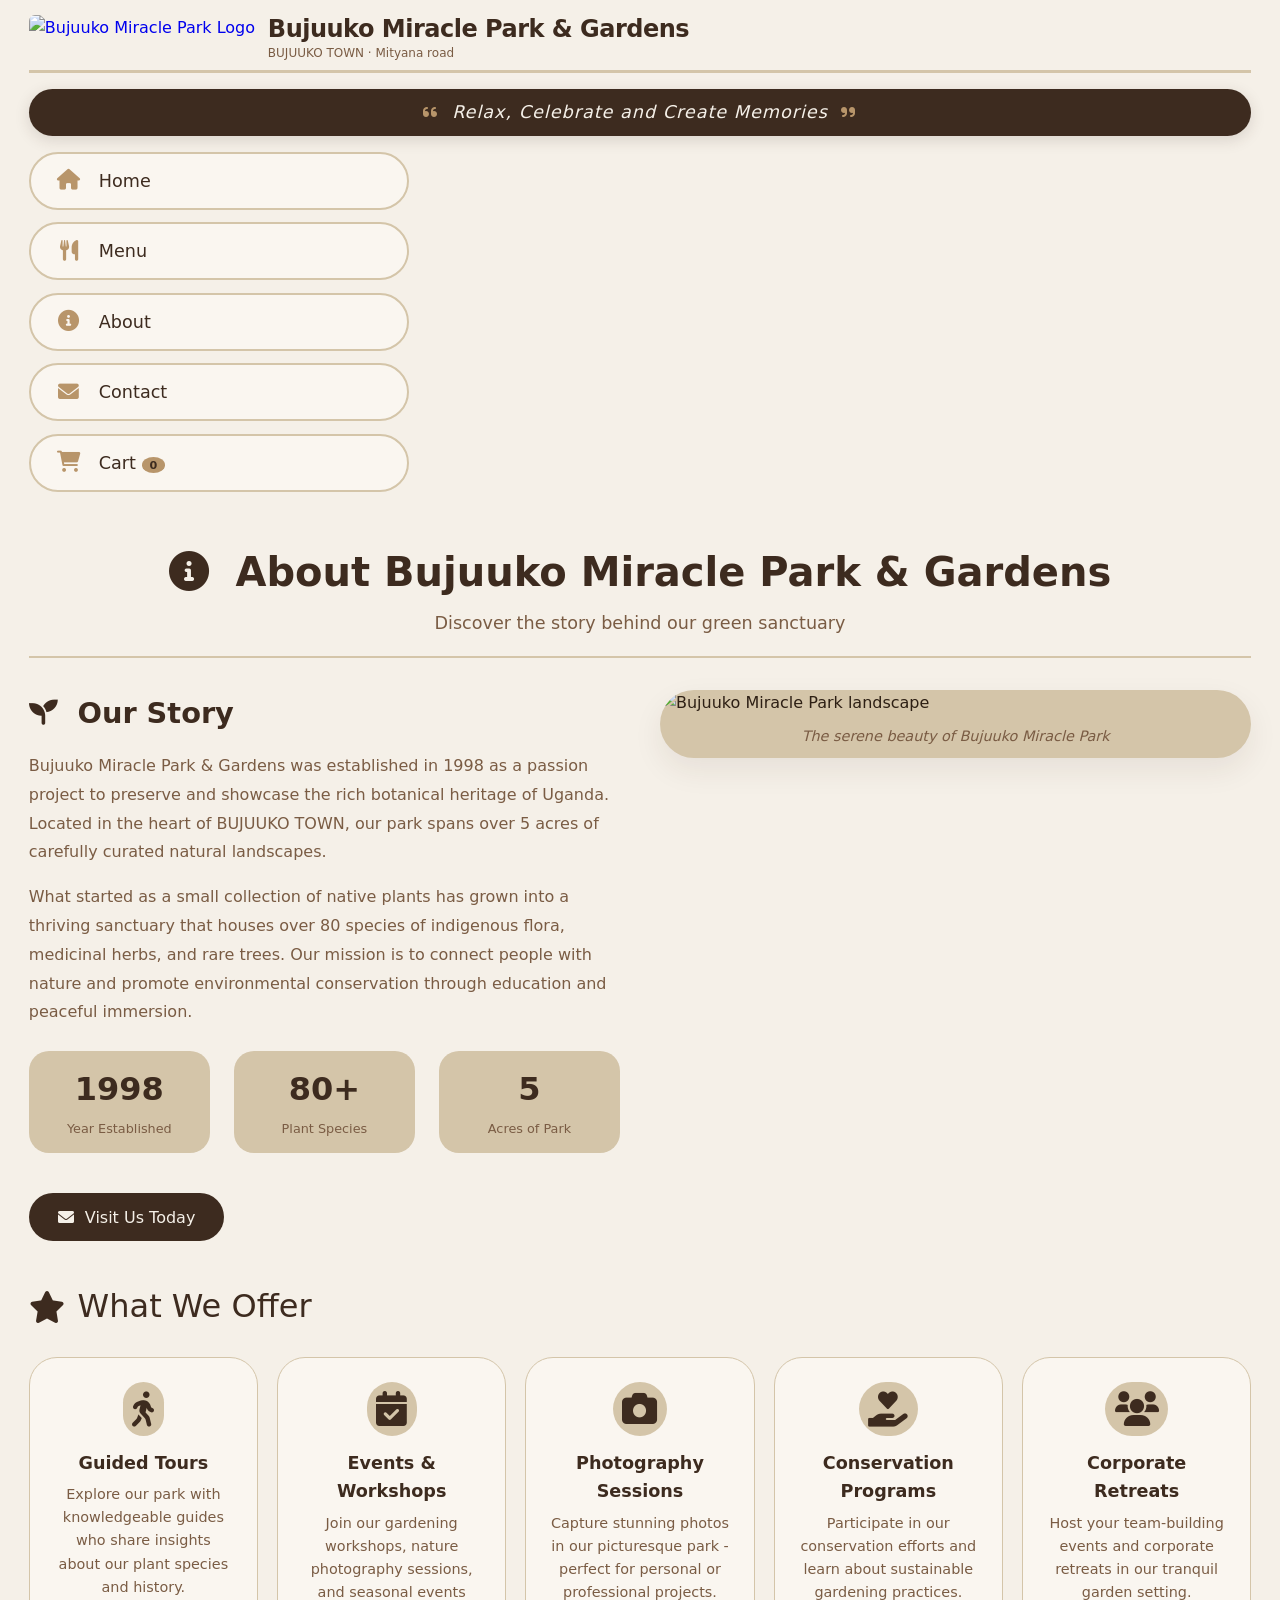
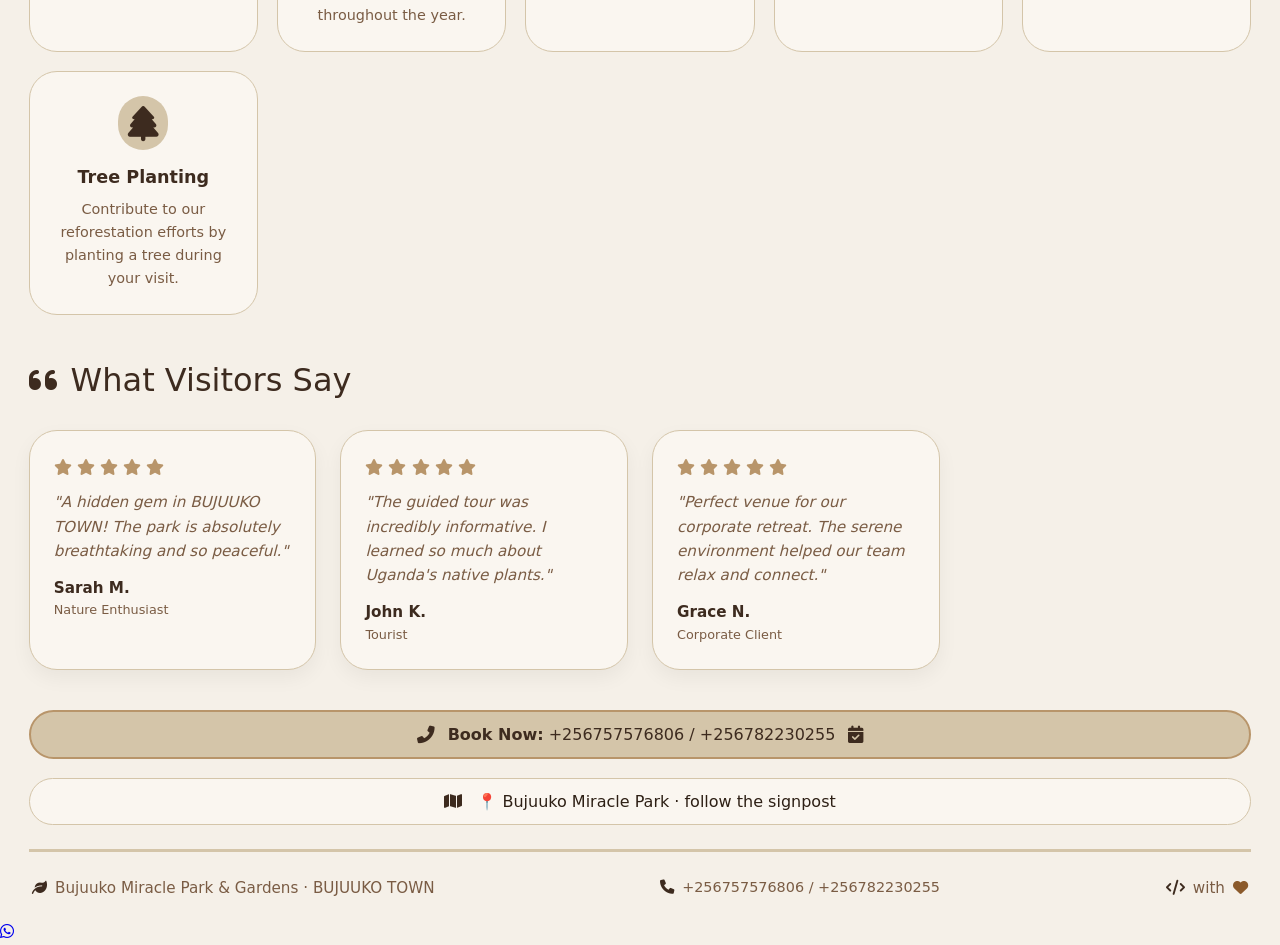
==== about.html @ 8ebc1f34 "Refactor about.html structure and navigation" ====
<!DOCTYPE html>
<html lang="en">
<head>
    <meta name="google-site-verification" content="TBymU7ZhZDrOnA3fvhPjc528JCQxEKEI0-eg3JJJtqKY" />
    <meta charset="UTF-8" />
    <meta name="viewport" content="width=device-width, initial-scale=1.0" />
    <title>Bujuuko Miracle Park & Gardens · About</title>

    <!-- Font Awesome Icons (free) -->
    <link rel="stylesheet" href="https://cdnjs.cloudflare.com/ajax/libs/font-awesome/6.0.0-beta3/css/all.min.css" />

    <!-- External CSS -->
    <link rel="stylesheet" href="style.css" />
</head>
<body>
    <div class="container">
        <!-- ===== HEADER / NAV ===== -->
        <header class="navbar">
            <div class="logo">
                <a href="index.html" style="text-decoration: none; display: flex; align-items: center; gap: 0.8rem;">
                    <img src="logo.jpeg" alt="Bujuuko Miracle Park Logo" class="logo-img" />
                    <div>
                        <h1>Bujuuko Miracle Park & Gardens</h1>
                        <span>BUJUUKO TOWN · Mityana road</span>
                    </div>
                </a>
            </div>
        </header>

        <!-- ===== SLOGAN BANNER ===== -->
        <div class="slogan-banner">
            <i class="fas fa-quote-left"></i>
            <span>Relax, Celebrate and Create Memories</span>
            <i class="fas fa-quote-right"></i>
        </div>

        <!-- ===== VERTICAL NAVIGATION (CENTERED) ===== -->
        <div class="nav-wrapper">
            <nav class="vertical-nav">
                <a href="index.html" class="nav-item">
                    <i class="fas fa-home"></i>
                    <span>Home</span>
                </a>
                <a href="menu.html" class="nav-item">
                    <i class="fas fa-utensils"></i>
                    <span>Menu</span>
                </a>
                <a href="about.html" class="nav-item active">
                    <i class="fas fa-info-circle"></i>
                    <span>About</span>
                </a>
                <a href="contact.html" class="nav-item">
                    <i class="fas fa-envelope"></i>
                    <span>Contact</span>
                </a>
                <a href="cart.html" class="nav-item cart-link">
                    <i class="fas fa-shopping-cart"></i>
                    <span>Cart <span class="cart-count" id="cartCount">0</span></span>
                </a>
            </nav>
        </div>

        <!-- ===== ABOUT HERO ===== -->
        <section class="page-hero">
            <h1><i class="fas fa-info-circle"></i> About Bujuuko Miracle Park & Gardens</h1>
            <p class="page-subtitle">Discover the story behind our green sanctuary</p>
        </section>

        <!-- ===== ABOUT CONTENT ===== -->
        <div class="about-grid">
            <div class="about-text">
                <h2><i class="fas fa-seedling"></i> Our Story</h2>
                <p>
                    Bujuuko Miracle Park & Gardens was established in 1998 as a passion project to preserve 
                    and showcase the rich botanical heritage of Uganda. Located in the heart 
                    of BUJUUKO TOWN, our park spans over 5 acres of carefully curated 
                    natural landscapes.
                </p>
                <p>
                    What started as a small collection of native plants has grown into a 
                    thriving sanctuary that houses over 80 species of indigenous flora, 
                    medicinal herbs, and rare trees. Our mission is to connect people with 
                    nature and promote environmental conservation through education and 
                    peaceful immersion.
                </p>
                <div class="about-stats">
                    <div class="stat-item">
                        <span class="stat-number">1998</span>
                        <span class="stat-label">Year Established</span>
                    </div>
                    <div class="stat-item">
                        <span class="stat-number">80+</span>
                        <span class="stat-label">Plant Species</span>
                    </div>
                    <div class="stat-item">
                        <span class="stat-number">5</span>
                        <span class="stat-label">Acres of Park</span>
                    </div>
                </div>
                <a href="contact.html" class="btn-primary">
                    <i class="fas fa-envelope"></i> Visit Us Today
                </a>
            </div>
            <div class="about-image">
                <img src="images/garden1.jpg" alt="Bujuuko Miracle Park landscape" />
                <div class="image-caption">The serene beauty of Bujuuko Miracle Park</div>
            </div>
        </div>

        <!-- ===== WHAT WE OFFER ===== -->
        <section class="offer-section">
            <h2 class="section-title">
                <i class="fas fa-star"></i> What We Offer
            </h2>
            <div class="offer-grid">
                <div class="offer-card">
                    <i class="fas fa-walking"></i>
                    <h3>Guided Tours</h3>
                    <p>Explore our park with knowledgeable guides who share insights about our plant species and history.</p>
                </div>
                <div class="offer-card">
                    <i class="fas fa-calendar-check"></i>
                    <h3>Events & Workshops</h3>
                    <p>Join our gardening workshops, nature photography sessions, and seasonal events throughout the year.</p>
                </div>
                <div class="offer-card">
                    <i class="fas fa-camera"></i>
                    <h3>Photography Sessions</h3>
                    <p>Capture stunning photos in our picturesque park - perfect for personal or professional projects.</p>
                </div>
                <div class="offer-card">
                    <i class="fas fa-hand-holding-heart"></i>
                    <h3>Conservation Programs</h3>
                    <p>Participate in our conservation efforts and learn about sustainable gardening practices.</p>
                </div>
                <div class="offer-card">
                    <i class="fas fa-users"></i>
                    <h3>Corporate Retreats</h3>
                    <p>Host your team-building events and corporate retreats in our tranquil garden setting.</p>
                </div>
                <div class="offer-card">
                    <i class="fas fa-tree"></i>
                    <h3>Tree Planting</h3>
                    <p>Contribute to our reforestation efforts by planting a tree during your visit.</p>
                </div>
            </div>
        </section>

        <!-- ===== TESTIMONIALS ===== -->
        <section class="testimonials">
            <h2 class="section-title">
                <i class="fas fa-quote-left"></i> What Visitors Say
            </h2>
            <div class="testimonial-grid">
                <div class="testimonial-card">
                    <div class="stars">
                        <i class="fas fa-star"></i>
                        <i class="fas fa-star"></i>
                        <i class="fas fa-star"></i>
                        <i class="fas fa-star"></i>
                        <i class="fas fa-star"></i>
                    </div>
                    <p>"A hidden gem in BUJUUKO TOWN! The park is absolutely breathtaking and so peaceful."</p>
                    <div class="testimonial-author">
                        <strong>Sarah M.</strong>
                        <span>Nature Enthusiast</span>
                    </div>
                </div>
                <div class="testimonial-card">
                    <div class="stars">
                        <i class="fas fa-star"></i>
                        <i class="fas fa-star"></i>
                        <i class="fas fa-star"></i>
                        <i class="fas fa-star"></i>
                        <i class="fas fa-star"></i>
                    </div>
                    <p>"The guided tour was incredibly informative. I learned so much about Uganda's native plants."</p>
                    <div class="testimonial-author">
                        <strong>John K.</strong>
                        <span>Tourist</span>
                    </div>
                </div>
                <div class="testimonial-card">
                    <div class="stars">
                        <i class="fas fa-star"></i>
                        <i class="fas fa-star"></i>
                        <i class="fas fa-star"></i>
                        <i class="fas fa-star"></i>
                        <i class="fas fa-star"></i>
                    </div>
                    <p>"Perfect venue for our corporate retreat. The serene environment helped our team relax and connect."</p>
                    <div class="testimonial-author">
                        <strong>Grace N.</strong>
                        <span>Corporate Client</span>
                    </div>
                </div>
            </div>
        </section>

        <!-- ===== BOOKING NUMBERS ===== -->
        <div class="booking-banner">
            <i class="fas fa-phone-alt"></i>
            <span><strong>Book Now:</strong> +256757576806 / +256782230255</span>
            <i class="fas fa-calendar-check"></i>
        </div>

        <!-- ===== DYNAMIC GREETING MESSAGE ===== -->
        <div class="greeting-message">
            <i class="fas fa-map"></i>
            <span id="dynamic-greeting">📍 Bujuuko Miracle Park · follow the signpost</span>
        </div>

        <!-- ===== FOOTER ===== -->
        <footer class="footer">
            <div>
                <i class="fas fa-leaf"></i> Bujuuko Miracle Park & Gardens · BUJUUKO TOWN
            </div>
            <div class="credit">
                <i class="fas fa-phone"></i> +256757576806 / +256782230255
            </div>
            <div>
                <i class="fas fa-code"></i> with <i class="fas fa-heart"></i>
            </div>
        </footer>
    </div>

    <!-- ===== FLOATING WHATSAPP ICON (All Pages) ===== -->
    <a href="https://wa.me/+256782230255" target="_blank" class="floating-whatsapp" aria-label="Chat on WhatsApp">
        <i class="fab fa-whatsapp"></i>
    </a>

    <!-- External JavaScript -->
    <script src="script.js"></script>
</body>
</html>
---- style.css ----
/* ============================================================
   BUJUUKO MIRACLE PARK & GARDENS - COFFEE BROWN & OFF-WHITE THEME
   Pages: Home | About | Contact
   ============================================================ */

/* ---------- COLOR VARIABLES ---------- */
:root {
    --coffee-dark: #3D2B1F;
    --coffee-medium: #5C3D2E;
    --coffee-light: #7A5C44;
    --coffee-cream: #D4C5A9;
    --off-white: #F5F0E8;
    --warm-white: #FAF6F0;
    --cream: #E8DDD0;
    --coffee-gold: #B8956A;
    --coffee-foam: #E8DDD0;
    --text-dark: #2D1F14;
    --text-light: #F5F0E8;
}

/* ---------- RESET & BASE ---------- */
* {
    margin: 0;
    padding: 0;
    box-sizing: border-box;
    font-family: 'Segoe UI', Roboto, system-ui, sans-serif;
}

body {
    background: var(--off-white);
    color: var(--text-dark);
    line-height: 1.6;
}

.container {
    max-width: 1280px;
    margin: 0 auto;
    padding: 0 1.8rem;
}

/* ---------- SLOGAN BANNER ---------- */
.slogan-banner {
    background: var(--coffee-dark);
    color: var(--off-white);
    text-align: center;
    padding: 0.6rem 1.2rem;
    border-radius: 60px;
    margin: 1rem 0 0.5rem;
    font-size: 1.1rem;
    font-weight: 400;
    letter-spacing: 1px;
    display: flex;
    align-items: center;
    justify-content: center;
    gap: 0.8rem;
    flex-wrap: wrap;
    box-shadow: 0 4px 15px rgba(61, 43, 31, 0.15);
}

.slogan-banner i {
    color: var(--coffee-gold);
    font-size: 1rem;
}

.slogan-banner span {
    font-style: italic;
}

/* ---------- BOOKING BANNER ---------- */
.booking-banner {
    background: var(--coffee-cream);
    color: var(--coffee-dark);
    text-align: center;
    padding: 0.6rem 1.2rem;
    border-radius: 60px;
    margin: 1.2rem 0;
    font-size: 1rem;
    font-weight: 500;
    display: flex;
    align-items: center;
    justify-content: center;
    gap: 0.8rem;
    flex-wrap: wrap;
    border: 2px solid var(--coffee-gold);
}

.booking-banner i {
    color: var(--coffee-dark);
    font-size: 1.1rem;
}

.booking-banner strong {
    color: var(--coffee-dark);
}

/* ---------- QUICK BOOKING (Contact Page) ---------- */
.quick-booking {
    background: var(--warm-white);
    padding: 1.2rem;
    border-radius: 28px;
    margin: 1.2rem 0;
    border: 2px solid var(--coffee-cream);
    text-align: center;
}

.quick-booking h3 {
    color: var(--coffee-dark);
    margin-bottom: 0.4rem;
    font-size: 1.2rem;
}

.quick-booking h3 i {
    color: var(--coffee-dark);
    margin-right: 0.5rem;
}

.quick-booking p {
    color: var(--coffee-light);
    margin-bottom: 0.8rem;
}

.booking-buttons {
    display: flex;
    gap: 0.8rem;
    justify-content: center;
    flex-wrap: wrap;
}

.booking-btn {
    display: inline-flex;
    align-items: center;
    gap: 0.5rem;
    background: var(--coffee-dark);
    color: var(--off-white);
    padding: 0.5rem 1.2rem;
    border-radius: 60px;
    text-decoration: none;
    font-weight: 500;
    transition: 0.3s;
    font-size: 0.9rem;
}

.booking-btn:hover {
    background: var(--coffee-medium);
    transform: translateY(-2px);
    box-shadow: 0 6px 20px rgba(61, 43, 31, 0.2);
}

.booking-btn i {
    color: var(--coffee-gold);
}

/* ---------- HEADER / NAV ---------- */
.navbar {
    display: flex;
    justify-content: space-between;
    align-items: center;
    padding: 0.6rem 0 0.4rem;
    flex-wrap: wrap;
    border-bottom: 3px solid var(--coffee-cream);
}

.logo a {
    text-decoration: none;
    display: flex;
    align-items: center;
    gap: 0.8rem;
}

.logo h1 {
    font-size: 1.5rem;
    font-weight: 600;
    color: var(--coffee-dark);
    letter-spacing: -0.5px;
}

.logo span {
    font-weight: 300;
    color: var(--coffee-light);
    font-size: 0.75rem;
    display: block;
    margin-top: -4px;
}

/* ---------- LOGO IMAGE ---------- */
.logo-img {
    height: 42px;
    width: auto;
    border-radius: 6px;
    display: block;
}

.nav-links {
    display: flex;
    gap: 1.8rem;
    font-weight: 500;
}

.nav-links a {
    text-decoration: none;
    color: var(--coffee-medium);
    font-size: 1rem;
    transition: 0.2s;
    border-bottom: 2px solid transparent;
    padding-bottom: 4px;
}

.nav-links a:hover {
    border-bottom-color: var(--coffee-gold);
    color: var(--coffee-dark);
}

.nav-links a.active {
    border-bottom-color: var(--coffee-dark);
    color: var(--coffee-dark);
    font-weight: 600;
}

/* ---------- CART LINK IN NAV ---------- */
.cart-link {
    position: relative;
    display: inline-flex;
    align-items: center;
    gap: 0.3rem;
}

.cart-count {
    background: var(--coffee-gold);
    color: var(--coffee-dark);
    font-size: 0.7rem;
    font-weight: 700;
    padding: 0.1rem 0.5rem;
    border-radius: 50%;
    min-width: 20px;
    text-align: center;
    line-height: 1.4;
}

/* ---------- CART TOAST NOTIFICATION ---------- */
.cart-toast {
    position: fixed;
    bottom: 30px;
    right: 30px;
    background: var(--coffee-dark);
    color: var(--off-white);
    padding: 0.8rem 1.5rem;
    border-radius: 60px;
    display: flex;
    align-items: center;
    gap: 0.8rem;
    box-shadow: 0 8px 30px rgba(0, 0, 0, 0.2);
    transform: translateY(100px);
    opacity: 0;
    transition: all 0.4s ease;
    z-index: 999;
    font-size: 0.95rem;
}

.cart-toast.show {
    transform: translateY(0);
    opacity: 1;
}

.cart-toast i {
    color: #4CAF50;
    font-size: 1.2rem;
}

/* ---------- BUTTONS ---------- */
.btn-primary {
    display: inline-flex;
    align-items: center;
    gap: 0.7rem;
    background: var(--coffee-dark);
    color: var(--off-white);
    padding: 0.7rem 1.8rem;
    border-radius: 60px;
    text-decoration: none;
    font-weight: 500;
    transition: 0.3s;
    border: none;
    cursor: pointer;
    font-size: 1rem;
    margin-top: 1rem;
}

.btn-primary:hover {
    background: var(--coffee-medium);
    transform: translateY(-2px);
    box-shadow: 0 8px 20px rgba(61, 43, 31, 0.3);
}

/* ---------- HERO ---------- */
.hero {
    display: flex;
    flex-wrap: wrap;
    align-items: center;
    justify-content: space-between;
    margin: 2.2rem 0 2rem;
    gap: 2rem;
}

.hero-text {
    flex: 1 1 380px;
}

.hero-text h2 {
    font-size: 2.5rem;
    font-weight: 600;
    color: var(--coffee-dark);
    line-height: 1.2;
}

.highlight-town {
    background: var(--coffee-cream);
    padding: 0 0.3rem;
    border-radius: 4px;
}

.hero-text .highlight {
    background: var(--coffee-cream);
    padding: 0.1rem 0.6rem;
    display: inline-block;
    border-radius: 30px;
    font-weight: 300;
    font-size: 1rem;
    margin-top: 0.4rem;
}

.hero-text p {
    font-size: 1.1rem;
    margin: 1rem 0 0.6rem;
    color: var(--coffee-light);
}

.signpost-badge {
    background: var(--warm-white);
    padding: 0.6rem 1.5rem;
    border-radius: 60px;
    display: inline-flex;
    align-items: center;
    gap: 0.7rem;
    font-weight: 500;
    border-left: 6px solid var(--coffee-dark);
    box-shadow: 0 4px 10px rgba(0, 0, 0, 0.03);
    margin-top: 0.5rem;
}

.signpost-badge i {
    color: var(--coffee-dark);
    font-size: 1.2rem;
}

/* ---------- HERO IMAGE WITH OVERLAY ---------- */
.hero-image {
    flex: 1 1 380px;
    max-width: 580px;
    border-radius: 60px 20px 60px 20px;
    padding: 0;
    box-shadow: 0 20px 30px -10px rgba(61, 43, 31, 0.2);
    text-align: center;
    min-height: 280px;
    max-height: 380px;
    display: flex;
    flex-direction: column;
    align-items: center;
    justify-content: center;
    overflow: hidden;
    position: relative;
}

.hero-img {
    width: 100%;
    height: 100%;
    object-fit: cover;
    min-height: 280px;
    max-height: 380px;
    display: block;
}

/* Dark overlay to make text readable */
.hero-overlay {
    position: absolute;
    top: 0;
    left: 0;
    width: 100%;
    height: 100%;
    background: rgba(0, 0, 0, 0.35);
    pointer-events: none;
    z-index: 1;
}

.hero-image .garden-label {
    position: absolute;
    font-size: 1.4rem;
    font-weight: 300;
    letter-spacing: 2px;
    color: #FFFFFF;
    background: rgba(0, 0, 0, 0.45);
    padding: 0.2rem 1.4rem;
    border-radius: 60px;
    backdrop-filter: blur(2px);
    bottom: 60px;
    z-index: 2;
}

.hero-location {
    position: absolute;
    font-size: 0.75rem;
    color: #FFFFFF;
    background: rgba(0, 0, 0, 0.5);
    padding: 0.2rem 1rem;
    border-radius: 40px;
    bottom: 18px;
    z-index: 2;
}

/* ---------- DIRECTION CARD ---------- */
.direction-card {
    border-radius: 40px;
    padding: 1.2rem 1.8rem;
    margin: 1.5rem 0 2rem;
    display: flex;
    flex-wrap: wrap;
    align-items: center;
    justify-content: space-between;
    background: var(--warm-white);
    border: 1px solid var(--coffee-cream);
    box-shadow: 0 8px 18px rgba(61, 43, 31, 0.06);
}

.direction-item {
    display: flex;
    align-items: center;
    gap: 0.6rem;
    font-size: 1rem;
    padding: 0.3rem 0.2rem;
}

.direction-item i {
    color: var(--coffee-dark);
    width: 1.8rem;
    font-size: 1.3rem;
    text-align: center;
}

.direction-item strong {
    font-weight: 600;
    color: var(--coffee-dark);
}

.direction-item .distance-badge {
    background: var(--coffee-dark);
    color: var(--off-white);
    padding: 0.2rem 1rem;
    border-radius: 60px;
    font-size: 0.8rem;
    margin-left: 0.4rem;
    font-weight: 500;
}

/* ---------- GALLERY SECTION ---------- */
.gallery-section {
    margin: 2.5rem 0;
}

.section-title {
    font-size: 2rem;
    font-weight: 500;
    color: var(--coffee-dark);
    margin-bottom: 1.5rem;
    display: flex;
    align-items: center;
    gap: 0.8rem;
}

.section-title i {
    color: var(--coffee-dark);
}

.gallery-grid {
    display: grid;
    grid-template-columns: repeat(auto-fill, minmax(240px, 1fr));
    gap: 1.2rem;
}

.gallery-item {
    border-radius: 24px;
    overflow: hidden;
    box-shadow: 0 8px 20px rgba(0, 0, 0, 0.08);
    transition: transform 0.3s ease, box-shadow 0.3s ease;
    cursor: pointer;
    background: var(--warm-white);
    aspect-ratio: 4 / 3;
    max-height: 220px;
}

.gallery-item:hover {
    transform: scale(1.03);
    box-shadow: 0 12px 30px rgba(61, 43, 31, 0.15);
}

.gallery-item img {
    width: 100%;
    height: 100%;
    object-fit: cover;
    display: block;
}

/* ---------- FEATURES GRID ---------- */
.features {
    display: grid;
    grid-template-columns: repeat(auto-fit, minmax(220px, 1fr));
    gap: 1.8rem;
    margin: 2.5rem 0 3rem;
}

.feature-card {
    background: var(--warm-white);
    padding: 1.5rem 1.2rem;
    border-radius: 36px;
    box-shadow: 0 12px 22px -8px rgba(61, 43, 31, 0.06);
    transition: all 0.15s;
    border: 1px solid var(--coffee-cream);
    text-align: center;
}

.feature-card:hover {
    transform: translateY(-5px);
    border-color: var(--coffee-gold);
    box-shadow: 0 20px 28px -12px var(--coffee-light);
}

.feature-card i {
    font-size: 2.2rem;
    color: var(--coffee-dark);
    background: var(--coffee-cream);
    padding: 0.6rem;
    border-radius: 60px;
    margin-bottom: 0.8rem;
}

.feature-card h3 {
    font-size: 1.3rem;
    font-weight: 500;
    color: var(--coffee-dark);
}

.feature-card p {
    color: var(--coffee-light);
    margin-top: 0.4rem;
    font-size: 0.95rem;
}

/* ---------- FEATURED MENU ---------- */
.featured-menu {
    margin: 2.5rem 0;
}

.menu-subtitle {
    text-align: center;
    color: var(--coffee-light);
    font-size: 0.95rem;
    margin-top: -0.5rem;
    margin-bottom: 1.5rem;
}

/* ---------- MENU GRID ---------- */
.menu-grid {
    display: grid;
    grid-template-columns: repeat(auto-fill, minmax(200px, 1fr));
    gap: 1.5rem;
}

.menu-card {
    background: var(--warm-white);
    border-radius: 20px;
    overflow: hidden;
    box-shadow: 0 4px 15px rgba(0, 0, 0, 0.06);
    transition: transform 0.3s ease, box-shadow 0.3s ease;
    border: 1px solid var(--coffee-cream);
    display: flex;
    flex-direction: column;
}

.menu-card:hover {
    transform: translateY(-4px);
    box-shadow: 0 8px 25px rgba(61, 43, 31, 0.12);
}

.menu-card-image {
    width: 100%;
    height: 140px;
    object-fit: cover;
    background: var(--coffee-cream);
}

.menu-card-body {
    padding: 0.8rem 1rem 1rem;
    flex: 1;
    display: flex;
    flex-direction: column;
}

.menu-card-title {
    font-size: 0.95rem;
    font-weight: 600;
    color: var(--coffee-dark);
    margin-bottom: 0.2rem;
}

.menu-card-desc {
    font-size: 0.75rem;
    color: var(--coffee-light);
    margin-bottom: 0.4rem;
    flex: 1;
    line-height: 1.3;
}

.menu-card-price {
    font-size: 1rem;
    font-weight: 700;
    color: var(--coffee-dark);
    margin-bottom: 0.6rem;
}

.menu-card .btn-add-cart {
    background: var(--coffee-dark);
    color: var(--off-white);
    border: none;
    padding: 0.4rem 0.8rem;
    border-radius: 60px;
    font-size: 0.8rem;
    font-weight: 500;
    cursor: pointer;
    transition: 0.3s;
    display: inline-flex;
    align-items: center;
    justify-content: center;
    gap: 0.4rem;
    width: 100%;
}

.menu-card .btn-add-cart:hover {
    background: var(--coffee-medium);
    transform: scale(1.02);
}

.menu-card .btn-add-cart:active {
    transform: scale(0.95);
}

.menu-card .btn-add-cart i {
    font-size: 0.8rem;
}

/* ---------- MENU TABS ---------- */
.menu-tabs {
    display: flex;
    flex-wrap: wrap;
    gap: 0.6rem;
    margin: 1.5rem 0 2rem;
    justify-content: center;
}

.tab-btn {
    background: var(--warm-white);
    color: var(--coffee-medium);
    border: 2px solid var(--coffee-cream);
    padding: 0.4rem 1rem;
    border-radius: 60px;
    font-size: 0.8rem;
    font-weight: 500;
    cursor: pointer;
    transition: 0.3s;
}

.tab-btn:hover {
    border-color: var(--coffee-gold);
    color: var(--coffee-dark);
}

.tab-btn.active {
    background: var(--coffee-dark);
    color: var(--off-white);
    border-color: var(--coffee-dark);
}

/* ---------- CART PAGE ---------- */
.cart-page {
    display: grid;
    grid-template-columns: 2fr 1fr;
    gap: 2rem;
    margin: 2rem 0 3rem;
}

.cart-items-empty {
    text-align: center;
    padding: 3rem 1rem;
    background: var(--warm-white);
    border-radius: 30px;
    border: 2px dashed var(--coffee-cream);
}

.cart-items-empty i {
    font-size: 3rem;
    color: var(--coffee-cream);
    margin-bottom: 1rem;
}

.cart-items-empty h3 {
    color: var(--coffee-light);
    margin-bottom: 0.5rem;
}

.cart-item {
    display: flex;
    align-items: center;
    gap: 1rem;
    padding: 0.8rem 0;
    border-bottom: 1px solid var(--coffee-cream);
}

.cart-item:last-child {
    border-bottom: none;
}

.cart-item-img {
    width: 60px;
    height: 60px;
    object-fit: cover;
    border-radius: 12px;
    background: var(--coffee-cream);
}

.cart-item-info {
    flex: 1;
}

.cart-item-info h4 {
    font-size: 0.95rem;
    color: var(--coffee-dark);
}

.cart-item-info p {
    font-size: 0.85rem;
    color: var(--coffee-light);
}

.cart-item-qty {
    display: flex;
    align-items: center;
    gap: 0.5rem;
}

.cart-item-qty button {
    background: var(--coffee-cream);
    border: none;
    width: 28px;
    height: 28px;
    border-radius: 50%;
    font-size: 1rem;
    cursor: pointer;
    transition: 0.3s;
    color: var(--coffee-dark);
    font-weight: 700;
}

.cart-item-qty button:hover {
    background: var(--coffee-gold);
}

.cart-item-qty span {
    font-weight: 600;
    min-width: 24px;
    text-align: center;
    color: var(--coffee-dark);
}

.cart-item-remove {
    background: none;
    border: none;
    color: #e74c3c;
    cursor: pointer;
    font-size: 1.1rem;
    transition: 0.3s;
    padding: 0.3rem;
}

.cart-item-remove:hover {
    transform: scale(1.2);
}

/* ---------- CART SUMMARY ---------- */
.cart-summary {
    background: var(--warm-white);
    padding: 1.5rem;
    border-radius: 28px;
    border: 1px solid var(--coffee-cream);
    align-self: start;
    position: sticky;
    top: 20px;
}

.cart-summary h3 {
    font-size: 1.3rem;
    color: var(--coffee-dark);
    margin-bottom: 1rem;
    padding-bottom: 0.5rem;
    border-bottom: 2px solid var(--coffee-cream);
}

.cart-summary-row {
    display: flex;
    justify-content: space-between;
    padding: 0.5rem 0;
    color: var(--coffee-light);
    font-size: 0.95rem;
}

.cart-summary-row.total {
    font-weight: 700;
    font-size: 1.2rem;
    color: var(--coffee-dark);
    border-top: 2px solid var(--coffee-cream);
    padding-top: 0.8rem;
    margin-top: 0.5rem;
}

.btn-place-order {
    width: 100%;
    background: var(--coffee-dark);
    color: var(--off-white);
    border: none;
    padding: 0.8rem;
    border-radius: 60px;
    font-size: 1rem;
    font-weight: 600;
    cursor: pointer;
    transition: 0.3s;
    margin-top: 1rem;
    display: flex;
    align-items: center;
    justify-content: center;
    gap: 0.6rem;
}

.btn-place-order:hover {
    background: var(--coffee-medium);
    transform: scale(1.02);
}

.btn-place-order:disabled {
    opacity: 0.5;
    cursor: not-allowed;
    transform: none;
}

/* ---------- LOCATION SECTION ---------- */
.location-section {
    background: var(--coffee-cream);
    border-radius: 50px;
    padding: 1.5rem 2rem;
    margin: 2rem 0 2.2rem;
    display: flex;
    flex-wrap: wrap;
    align-items: center;
    justify-content: space-between;
    gap: 1.2rem;
}

.location-text {
    display: flex;
    align-items: center;
    gap: 1rem;
}

.location-text i {
    font-size: 2.4rem;
    color: var(--coffee-dark);
}

.location-text div {
    font-size: 1.1rem;
}

.location-text .town {
    font-weight: 600;
    font-size: 1.4rem;
    color: var(--coffee-dark);
}

.location-cta {
    background: var(--coffee-dark);
    color: var(--off-white);
    padding: 0.5rem 1.8rem;
    border-radius: 60px;
    font-weight: 500;
    letter-spacing: 0.5px;
    display: inline-flex;
    align-items: center;
    gap: 0.5rem;
    transition: 0.2s;
    cursor: default;
    border: none;
    font-size: 0.95rem;
}

.location-cta i {
    font-size: 1.1rem;
}

/* ---------- GREETING MESSAGE ---------- */
.greeting-message {
    text-align: center;
    background: var(--warm-white);
    border-radius: 60px;
    padding: 0.6rem 1rem;
    margin: 0.6rem 0 1rem;
    border: 1px solid var(--coffee-cream);
}

.greeting-message i {
    color: var(--coffee-dark);
    margin-right: 10px;
}

/* ---------- LIGHTBOX ---------- */
.lightbox {
    display: none;
    position: fixed;
    z-index: 1000;
    left: 0;
    top: 0;
    width: 100%;
    height: 100%;
    background-color: rgba(61, 43, 31, 0.92);
    justify-content: center;
    align-items: center;
    flex-direction: column;
}

.lightbox.show {
    display: flex;
}

.lightbox-content {
    max-width: 85%;
    max-height: 85%;
    object-fit: contain;
    border-radius: 12px;
}

.close-lightbox {
    position: absolute;
    top: 30px;
    right: 50px;
    color: var(--off-white);
    font-size: 3.5rem;
    font-weight: 300;
    cursor: pointer;
    transition: 0.2s;
}

.close-lightbox:hover {
    color: var(--coffee-cream);
}

.lightbox-caption {
    color: var(--off-white);
    margin-top: 1.2rem;
    font-size: 1.1rem;
    background: rgba(61, 43, 31, 0.7);
    padding: 0.5rem 2rem;
    border-radius: 40px;
}

/* ---------- FOOTER ---------- */
.footer {
    border-top: 3px solid var(--coffee-cream);
    padding: 1.5rem 0 1.2rem;
    margin-top: 1.5rem;
    display: flex;
    flex-wrap: wrap;
    justify-content: space-between;
    align-items: center;
    color: var(--coffee-light);
    font-size: 0.95rem;
}

.footer i {
    margin: 0 0.2rem;
    color: var(--coffee-dark);
}

.footer .credit {
    font-size: 0.9rem;
}

.footer .fa-heart {
    color: #8B5A2B;
}

/* ============================================================
   ABOUT PAGE STYLES
   ============================================================ */

/* ---------- PAGE HERO ---------- */
.page-hero {
    text-align: center;
    padding: 2rem 0 1.2rem;
    border-bottom: 2px solid var(--coffee-cream);
    margin-bottom: 2rem;
}

.page-hero h1 {
    font-size: 2.5rem;
    color: var(--coffee-dark);
    font-weight: 600;
}

.page-hero h1 i {
    color: var(--coffee-dark);
    margin-right: 0.8rem;
}

.page-subtitle {
    font-size: 1.1rem;
    color: var(--coffee-light);
    margin-top: 0.3rem;
}

/* ---------- ABOUT GRID ---------- */
.about-grid {
    display: grid;
    grid-template-columns: 1fr 1fr;
    gap: 2.5rem;
    margin: 1.5rem 0 2.5rem;
    align-items: start;
}

.about-text h2 {
    font-size: 1.8rem;
    color: var(--coffee-dark);
    margin-bottom: 1rem;
}

.about-text h2 i {
    color: var(--coffee-dark);
    margin-right: 0.6rem;
}

.about-text p {
    font-size: 1rem;
    color: var(--coffee-light);
    margin-bottom: 1rem;
    line-height: 1.8;
}

.about-stats {
    display: flex;
    gap: 1.5rem;
    margin: 1.5rem 0;
    flex-wrap: wrap;
}

.stat-item {
    text-align: center;
    background: var(--coffee-cream);
    padding: 0.8rem 1.5rem;
    border-radius: 20px;
    flex: 1;
    min-width: 80px;
}

.stat-number {
    display: block;
    font-size: 2rem;
    font-weight: 700;
    color: var(--coffee-dark);
}

.stat-label {
    font-size: 0.8rem;
    color: var(--coffee-light);
}

.about-image {
    background: var(--coffee-cream);
    border-radius: 40px;
    overflow: hidden;
    box-shadow: 0 12px 30px rgba(61, 43, 31, 0.08);
    max-height: 360px;
}

.about-image img {
    width: 100%;
    height: 320px;
    object-fit: cover;
}

.image-caption {
    padding: 0.6rem;
    text-align: center;
    color: var(--coffee-light);
    font-style: italic;
    font-size: 0.9rem;
}

/* ---------- OFFER SECTION ---------- */
.offer-section {
    margin: 2.5rem 0;
}

.offer-grid {
    display: grid;
    grid-template-columns: repeat(auto-fill, minmax(220px, 1fr));
    gap: 1.2rem;
}

.offer-card {
    background: var(--warm-white);
    padding: 1.5rem;
    border-radius: 28px;
    text-align: center;
    border: 1px solid var(--coffee-cream);
    transition: 0.3s;
}

.offer-card:hover {
    transform: translateY(-5px);
    box-shadow: 0 12px 30px rgba(61, 43, 31, 0.08);
}

.offer-card i {
    font-size: 2.2rem;
    color: var(--coffee-dark);
    background: var(--coffee-cream);
    padding: 0.6rem;
    border-radius: 60px;
    margin-bottom: 0.8rem;
}

.offer-card h3 {
    font-size: 1.1rem;
    color: var(--coffee-dark);
    margin-bottom: 0.4rem;
}

.offer-card p {
    color: var(--coffee-light);
    font-size: 0.9rem;
}

/* ---------- TESTIMONIALS ---------- */
.testimonials {
    margin: 2.5rem 0;
}

.testimonial-grid {
    display: grid;
    grid-template-columns: repeat(auto-fill, minmax(260px, 1fr));
    gap: 1.5rem;
}

.testimonial-card {
    background: var(--warm-white);
    padding: 1.5rem;
    border-radius: 28px;
    box-shadow: 0 8px 20px rgba(0, 0, 0, 0.05);
    border: 1px solid var(--coffee-cream);
}

.testimonial-card .stars {
    color: #B8956A;
    margin-bottom: 0.6rem;
}

.testimonial-card p {
    font-size: 0.95rem;
    color: var(--coffee-light);
    font-style: italic;
    margin-bottom: 0.8rem;
}

.testimonial-author {
    display: flex;
    flex-direction: column;
}

.testimonial-author strong {
    color: var(--coffee-dark);
    font-size: 0.95rem;
}

.testimonial-author span {
    font-size: 0.8rem;
    color: var(--coffee-light);
}

/* ============================================================
   CONTACT PAGE STYLES
   ============================================================ */

/* ---------- CONTACT GRID ---------- */
.contact-grid {
    display: grid;
    grid-template-columns: 1.5fr 1fr;
    gap: 2.5rem;
    margin: 1.5rem 0 2.5rem;
}

/* ---------- CONTACT FORM ---------- */
.contact-form-wrapper h2 {
    font-size: 1.6rem;
    color: var(--coffee-dark);
    margin-bottom: 1.2rem;
}

.contact-form-wrapper h2 i {
    color: var(--coffee-dark);
    margin-right: 0.6rem;
}

.contact-form .form-group {
    margin-bottom: 1rem;
}

.contact-form label {
    display: block;
    font-weight: 500;
    color: var(--coffee-dark);
    margin-bottom: 0.3rem;
    font-size: 0.95rem;
}

.contact-form label i {
    color: var(--coffee-dark);
    margin-right: 0.4rem;
    width: 1.2rem;
}

.contact-form input,
.contact-form select,
.contact-form textarea {
    width: 100%;
    padding: 0.7rem 1rem;
    border: 2px solid var(--coffee-cream);
    border-radius: 16px;
    font-size: 0.95rem;
    background: var(--warm-white);
    transition: 0.2s;
    color: var(--text-dark);
}

.contact-form input:focus,
.contact-form select:focus,
.contact-form textarea:focus {
    outline: none;
    border-color: var(--coffee-dark);
    box-shadow: 0 0 0 4px rgba(61, 43, 31, 0.1);
}

.contact-form textarea {
    resize: vertical;
}

.form-status {
    margin-top: 0.8rem;
    padding: 0.6rem;
    border-radius: 16px;
    display: none;
}

.form-status.success {
    display: block;
    background: #d4edda;
    color: #155724;
    border: 1px solid #c3e6cb;
}

.form-status.error {
    display: block;
    background: #f8d7da;
    color: #721c24;
    border: 1px solid #f5c6cb;
}

/* ---------- CONTACT INFO ---------- */
.contact-info h2 {
    font-size: 1.6rem;
    color: var(--coffee-dark);
    margin-bottom: 1.2rem;
}

.contact-info h2 i {
    color: var(--coffee-dark);
    margin-right: 0.6rem;
}

.info-item {
    display: flex;
    gap: 0.8rem;
    margin-bottom: 1.2rem;
}

.info-item i {
    font-size: 1.2rem;
    color: var(--coffee-dark);
    width: 1.8rem;
    padding-top: 0.2rem;
}

.info-item strong {
    display: block;
    color: var(--coffee-dark);
    font-size: 0.95rem;
}

.info-item p {
    color: var(--coffee-light);
    margin: 0.2rem 0;
    font-size: 0.95rem;
}

/* ---------- DIRECTIONS BOX ---------- */
.directions-box {
    background: var(--coffee-cream);
    padding: 1.2rem;
    border-radius: 28px;
    margin: 1.2rem 0;
}

.directions-box h3 {
    color: var(--coffee-dark);
    margin-bottom: 0.8rem;
    font-size: 1.1rem;
}

.directions-box h3 i {
    color: var(--coffee-dark);
    margin-right: 0.5rem;
}

.direction-step {
    display: flex;
    align-items: center;
    gap: 0.6rem;
    margin-bottom: 0.6rem;
}

.step-number {
    background: var(--coffee-dark);
    color: var(--off-white);
    width: 24px;
    height: 24px;
    border-radius: 50%;
    display: flex;
    align-items: center;
    justify-content: center;
    font-weight: 600;
    font-size: 0.8rem;
    flex-shrink: 0;
}

.direction-step p {
    color: var(--coffee-dark);
    font-size: 0.95rem;
}

/* ---------- SOCIAL LINKS ---------- */
.social-links h3 {
    color: var(--coffee-dark);
    margin-bottom: 0.8rem;
    font-size: 1.1rem;
}

.social-links h3 i {
    color: var(--coffee-dark);
    margin-right: 0.5rem;
}

.social-icons {
    display: flex;
    gap: 0.8rem;
}

.social-icons a {
    display: inline-flex;
    align-items: center;
    justify-content: center;
    width: 42px;
    height: 42px;
    background: var(--coffee-cream);
    border-radius: 50%;
    color: var(--coffee-dark);
    font-size: 1.1rem;
    transition: 0.3s;
    text-decoration: none;
}

.social-icons a:hover {
    background: var(--coffee-dark);
    color: var(--off-white);
    transform: translateY(-3px);
}

/* ---------- MAP SECTION ---------- */
.map-section {
    margin: 2.5rem 0;
}

.map-placeholder {
    background: var(--coffee-cream);
    border-radius: 40px;
    padding: 2.5rem 1.8rem;
    text-align: center;
    border: 2px dashed var(--coffee-gold);
}

.map-placeholder i {
    font-size: 3.5rem;
    color: var(--coffee-dark);
    margin-bottom: 0.8rem;
}

.map-placeholder p {
    font-size: 1rem;
    color: var(--coffee-dark);
}

.map-placeholder .map-directions {
    color: var(--coffee-light);
    font-size: 0.9rem;
    margin-top: 0.3rem;
}

.map-badge {
    display: inline-block;
    background: var(--coffee-dark);
    color: var(--off-white);
    padding: 0.3rem 1.5rem;
    border-radius: 60px;
    margin-top: 0.8rem;
    font-weight: 500;
    font-size: 0.9rem;
}

.map-badge i {
    font-size: 0.9rem;
    margin-right: 0.4rem;
}

/* ---------- MAP LINK STYLES ---------- */
.map-link {
    display: block;
    text-decoration: none;
    color: inherit;
    transition: 0.3s ease;
    cursor: pointer;
}

.map-link:hover {
    transform: scale(1.01);
}

.map-link:hover .map-click-hint {
    color: var(--coffee-dark);
    background: var(--coffee-cream);
}

.map-click-hint {
    display: inline-block;
    margin-top: 0.8rem;
    padding: 0.4rem 1.2rem;
    background: var(--warm-white);
    border-radius: 60px;
    font-size: 0.85rem;
    color: var(--coffee-light);
    transition: 0.3s ease;
    border: 1px solid var(--coffee-cream);
}

.map-click-hint i {
    margin-right: 0.4rem;
}

/* ============================================================
   MENU IMAGE SLIDESHOW STYLES
   ============================================================ */

.menu-section {
    margin: 2rem 0 1.5rem;
    padding: 1.2rem 0.8rem;
    background: var(--warm-white);
    border-radius: 30px;
    border: 1px solid var(--coffee-cream);
}

.menu-carousel {
    position: relative;
    overflow: hidden;
    border-radius: 16px;
    background: var(--off-white);
    padding: 0.3rem;
    min-height: 180px;
    max-width: 650px;
    margin: 0 auto;
    display: flex;
    align-items: center;
    justify-content: center;
}

.menu-slide {
    display: none;
    width: 100%;
    animation: fadeSlide 0.5s ease;
}

.menu-slide.active {
    display: block;
}

.menu-slide-img {
    width: 100%;
    height: auto;
    max-height: 340px;
    object-fit: contain;
    border-radius: 12px;
    display: block;
    background: var(--warm-white);
}

@keyframes fadeSlide {
    0% {
        opacity: 0;
        transform: scale(0.98);
    }
    100% {
        opacity: 1;
        transform: scale(1);
    }
}

/* Carousel Navigation Buttons */
.carousel-btn {
    position: absolute;
    top: 50%;
    transform: translateY(-50%);
    background: var(--coffee-dark);
    color: var(--off-white);
    border: none;
    width: 30px;
    height: 30px;
    border-radius: 50%;
    font-size: 0.7rem;
    cursor: pointer;
    transition: 0.3s;
    z-index: 10;
    display: flex;
    align-items: center;
    justify-content: center;
    box-shadow: 0 4px 12px rgba(61, 43, 31, 0.2);
}

.carousel-btn:hover {
    background: var(--coffee-medium);
    transform: translateY(-50%) scale(1.05);
}

.prev-btn {
    left: 6px;
}

.next-btn {
    right: 6px;
}

/* Carousel Dots */
.carousel-dots {
    display: flex;
    justify-content: center;
    gap: 0.4rem;
    margin-top: 0.6rem;
    flex-wrap: wrap;
}

.dot {
    width: 8px;
    height: 8px;
    border-radius: 50%;
    background: var(--coffee-cream);
    border: none;
    cursor: pointer;
    transition: 0.3s;
    padding: 0;
}

.dot:hover {
    background: var(--coffee-light);
}

.dot.active {
    background: var(--coffee-dark);
    transform: scale(1.2);
}

/* ============================================================
   LANDING PAGE STYLES
   ============================================================ */

.landing-container {
    min-height: 100vh;
    display: flex;
    flex-direction: column;
    align-items: center;
    justify-content: center;
    background: var(--off-white);
    padding: 2rem 1.5rem;
    text-align: center;
}

.landing-logo {
    margin-bottom: 2.5rem;
}

.landing-logo-img {
    height: 80px;
    width: auto;
    border-radius: 12px;
    margin-bottom: 1rem;
}

.landing-logo h1 {
    font-size: 2.2rem;
    font-weight: 600;
    color: var(--coffee-dark);
    letter-spacing: -0.5px;
}

.landing-slogan {
    font-size: 1.1rem;
    color: var(--coffee-light);
    font-style: italic;
    margin-top: 0.3rem;
}

/* Vertical Navigation */
.vertical-nav {
    display: flex;
    flex-direction: column;
    gap: 0.8rem;
    width: 100%;
    max-width: 380px;
    margin: 1rem 0;
}

.nav-item {
    display: flex;
    align-items: center;
    gap: 1rem;
    padding: 0.8rem 1.5rem;
    background: var(--warm-white);
    border: 2px solid var(--coffee-cream);
    border-radius: 60px;
    text-decoration: none;
    color: var(--coffee-dark);
    font-size: 1.1rem;
    font-weight: 500;
    transition: 0.3s ease;
}

.nav-item:hover {
    background: var(--coffee-dark);
    color: var(--off-white);
    border-color: var(--coffee-dark);
    transform: translateX(5px);
}

.nav-item i {
    font-size: 1.3rem;
    width: 28px;
    text-align: center;
    color: var(--coffee-gold);
}

.nav-item:hover i {
    color: var(--off-white);
}

/* Landing WhatsApp Button */
.landing-whatsapp {
    display: inline-flex;
    align-items: center;
    gap: 0.8rem;
    margin-top: 1.5rem;
    padding: 0.8rem 2rem;
    background: #25D366;
    color: #fff;
    border-radius: 60px;
    text-decoration: none;
    font-size: 1rem;
    font-weight: 500;
    transition: 0.3s ease;
}

.landing-whatsapp:hover {
    transform: scale(1.05);
    box-shadow: 0 8px 25px rgba(37, 211, 102, 0.3);
}

.landing-whatsapp i {
    font-size: 1.5rem;
}

/* Landing Footer */
.landing-footer {
    margin-top: 2.5rem;
    color: var(--coffee-light);
    font-size: 0.85rem;
}

/* ============================================================
   WHATSAPP CONTACT BUTTON (Contact Page)
   ============================================================ */

.whatsapp-contact {
    margin: 1.2rem 0;
}

.whatsapp-btn {
    display: inline-flex;
    align-items: center;
    gap: 0.8rem;
    padding: 0.8rem 1.8rem;
    background: #25D366;
    color: #fff;
    border-radius: 60px;
    text-decoration: none;
    font-size: 1rem;
    font-weight: 500;
    transition: 0.3s ease;
    width: 100%;
    justify-content: center;
}

.whatsapp-btn:hover {
    transform: scale(1.02);
    box-shadow: 0 8px 25px rgba(37, 211, 102, 0.3);
    color: #fff;
}

.whatsapp-btn i {
    font-size: 1.5rem;
}

/* ============================================================
   RESPONSIVE STYLES
   ============================================================ */

@media (max-width: 900px) {
    .about-grid {
        grid-template-columns: 1fr;
    }

    .contact-grid {
        grid-template-columns: 1fr;
    }

    .about-image img {
        height: 250px;
    }

    .page-hero h1 {
        font-size: 2.2rem;
    }

    .slogan-banner {
        font-size: 1rem;
        padding: 0.5rem 1rem;
    }

    .landing-logo h1 {
        font-size: 1.8rem;
    }

    .landing-logo-img {
        height: 60px;
    }
}

@media (max-width: 768px) {
    .menu-grid {
        grid-template-columns: repeat(auto-fill, minmax(160px, 1fr));
        gap: 1rem;
    }

    .menu-card-image {
        height: 110px;
    }

    .menu-card-body {
        padding: 0.6rem 0.8rem 0.8rem;
    }

    .menu-card-title {
        font-size: 0.85rem;
    }

    .menu-card-price {
        font-size: 0.9rem;
    }

    .menu-card .btn-add-cart {
        font-size: 0.75rem;
        padding: 0.4rem 0.6rem;
    }

    .menu-carousel {
        min-height: 150px;
        max-width: 100%;
        padding: 0.2rem;
    }

    .menu-slide-img {
        max-height: 250px;
    }

    .carousel-btn {
        width: 26px;
        height: 26px;
        font-size: 0.6rem;
    }

    .menu-section {
        padding: 0.8rem 0.5rem;
        border-radius: 20px;
    }

    .menu-subtitle {
        font-size: 0.8rem;
        margin-bottom: 0.6rem;
    }

    .section-title {
        font-size: 1.6rem;
    }

    .cart-page {
        grid-template-columns: 1fr;
    }

    .cart-summary {
        position: static;
    }

    .menu-tabs {
        gap: 0.4rem;
    }

    .tab-btn {
        font-size: 0.75rem;
        padding: 0.3rem 0.8rem;
    }

    .vertical-nav {
        max-width: 320px;
    }

    .nav-item {
        font-size: 1rem;
        padding: 0.7rem 1.2rem;
    }
}

@media (max-width: 650px) {
    .navbar {
        flex-direction: column;
        align-items: flex-start;
        gap: 0.4rem;
        padding: 0.5rem 0 0.3rem;
    }

    .logo a {
        gap: 0.6rem;
    }

    .logo h1 {
        font-size: 1.2rem;
    }

    .logo span {
        font-size: 0.65rem;
        margin-top: -3px;
    }

    .logo-img {
        height: 34px;
    }

    .nav-links {
        flex-wrap: wrap;
        gap: 0.8rem;
    }

    .nav-links a {
        font-size: 0.9rem;
    }

    .hero-text h2 {
        font-size: 2rem;
    }

    .hero-image {
        min-height: 200px;
        max-height: 280px;
    }

    .hero-img {
        min-height: 200px;
        max-height: 280px;
    }

    .hero-image .garden-label {
        font-size: 1rem;
        padding: 0.1rem 0.8rem;
        bottom: 45px;
    }

    .hero-location {
        font-size: 0.6rem;
        padding: 0.1rem 0.6rem;
        bottom: 12px;
    }

    .direction-card {
        flex-direction: column;
        align-items: flex-start;
        gap: 0.6rem;
        padding: 1rem 1.2rem;
    }

    .location-section {
        flex-direction: column;
        align-items: flex-start;
        padding: 1.2rem 1.5rem;
    }

    .gallery-grid {
        grid-template-columns: repeat(auto-fill, minmax(150px, 1fr));
        gap: 0.6rem;
    }

    .gallery-item {
        max-height: 160px;
    }

    .close-lightbox {
        top: 20px;
        right: 25px;
        font-size: 2.5rem;
    }

    .lightbox-content {
        max-width: 95%;
        max-height: 80%;
    }

    .about-stats {
        gap: 0.8rem;
    }

    .stat-item {
        min-width: 60px;
        padding: 0.6rem 1rem;
    }

    .stat-number {
        font-size: 1.5rem;
    }

    .testimonial-grid {
        grid-template-columns: 1fr;
    }

    .offer-grid {
        grid-template-columns: 1fr;
    }

    .contact-form-wrapper h2,
    .contact-info h2 {
        font-size: 1.3rem;
    }

    .info-item {
        flex-direction: column;
        gap: 0.2rem;
    }

    .info-item i {
        width: auto;
    }

    .social-icons {
        justify-content: center;
    }

    .map-placeholder {
        padding: 1.5rem 1rem;
    }

    .page-hero h1 {
        font-size: 1.6rem;
    }

    .page-subtitle {
        font-size: 0.95rem;
    }

    .about-image img {
        height: 200px;
    }

    .slogan-banner {
        font-size: 0.85rem;
        padding: 0.4rem 0.6rem;
        gap: 0.4rem;
        border-radius: 40px;
    }

    .slogan-banner i {
        font-size: 0.7rem;
    }

    .booking-banner {
        font-size: 0.85rem;
        padding: 0.5rem 0.8rem;
    }

    .booking-buttons {
        flex-direction: column;
        align-items: center;
    }

    .booking-btn {
        width: 100%;
        justify-content: center;
        font-size: 0.85rem;
    }

    .landing-logo h1 {
        font-size: 1.5rem;
    }

    .landing-logo-img {
        height: 50px;
    }

    .vertical-nav {
        max-width: 280px;
    }

    .nav-item {
        font-size: 0.95rem;
        padding: 0.6rem 1rem;
    }
}

@media (max-width: 480px) {
    .container {
        padding: 0 0.8rem;
    }

    .logo a {
        gap: 0.4rem;
    }

    .logo h1 {
        font-size: 1rem;
    }

    .logo span {
        font-size: 0.55rem;
        margin-top: -2px;
    }

    .logo-img {
        height: 28px;
    }

    .nav-links {
        gap: 0.6rem;
    }

    .nav-links a {
        font-size: 0.8rem;
    }

    .hero-text h2 {
        font-size: 1.6rem;
    }

    .hero-image {
        min-height: 160px;
        max-height: 220px;
    }

    .hero-img {
        min-height: 160px;
        max-height: 220px;
    }

    .hero-image .garden-label {
        font-size: 0.8rem;
        padding: 0.1rem 0.6rem;
        bottom: 35px;
    }

    .hero-location {
        font-size: 0.5rem;
        padding: 0.1rem 0.5rem;
        bottom: 10px;
    }

    .section-title {
        font-size: 1.3rem;
    }

    .feature-card {
        padding: 1rem;
    }

    .gallery-grid {
        grid-template-columns: repeat(auto-fill, minmax(120px, 1fr));
        gap: 0.5rem;
    }

    .gallery-item {
        max-height: 120px;
    }

    .footer {
        flex-direction: column;
        text-align: center;
        gap: 0.4rem;
        font-size: 0.8rem;
    }

    .slogan-banner {
        font-size: 0.7rem;
        padding: 0.3rem 0.5rem;
        gap: 0.2rem;
        border-radius: 30px;
    }

    .slogan-banner i {
        font-size: 0.6rem;
    }

    .booking-banner {
        font-size: 0.7rem;
        padding: 0.4rem 0.6rem;
        gap: 0.3rem;
    }

    .booking-banner i {
        font-size: 0.7rem;
    }

    .menu-grid {
        grid-template-columns: 1fr 1fr;
        gap: 0.6rem;
    }

    .menu-card-image {
        height: 90px;
    }

    .menu-card-body {
        padding: 0.4rem 0.5rem 0.6rem;
    }

    .menu-card-title {
        font-size: 0.75rem;
    }

    .menu-card-desc {
        font-size: 0.65rem;
        display: none;
    }

    .menu-card-price {
        font-size: 0.8rem;
        margin-bottom: 0.4rem;
    }

    .menu-card .btn-add-cart {
        font-size: 0.65rem;
        padding: 0.3rem 0.4rem;
    }

    .menu-card .btn-add-cart i {
        font-size: 0.7rem;
    }

    .menu-carousel {
        min-height: 120px;
        padding: 0.15rem;
    }

    .menu-slide-img {
        max-height: 200px;
    }

    .carousel-btn {
        width: 22px;
        height: 22px;
        font-size: 0.5rem;
    }

    .prev-btn {
        left: 4px;
    }

    .next-btn {
        right: 4px;
    }

    .dot {
        width: 6px;
        height: 6px;
    }

    .menu-section {
        padding: 0.5rem 0.3rem;
        border-radius: 16px;
        margin: 0.8rem 0;
    }

    .menu-subtitle {
        font-size: 0.7rem;
        margin-bottom: 0.4rem;
    }

    .location-text .town {
        font-size: 1.1rem;
    }

    .location-text div {
        font-size: 0.9rem;
    }

    .location-cta {
        font-size: 0.8rem;
        padding: 0.4rem 1.2rem;
    }

    .map-placeholder i {
        font-size: 2.5rem;
    }

    .map-placeholder p {
        font-size: 0.85rem;
    }

    .map-badge {
        font-size: 0.75rem;
        padding: 0.2rem 1rem;
    }

    .map-click-hint {
        font-size: 0.7rem;
        padding: 0.3rem 0.8rem;
    }

    .cart-item {
        flex-wrap: wrap;
        gap: 0.5rem;
    }

    .cart-item-img {
        width: 50px;
        height: 50px;
    }

    .landing-logo h1 {
        font-size: 1.2rem;
    }

    .landing-logo-img {
        height: 40px;
    }

    .landing-slogan {
        font-size: 0.9rem;
    }

    .vertical-nav {
        max-width: 240px;
    }

    .nav-item {
        font-size: 0.85rem;
        padding: 0.5rem 0.8rem;
        gap: 0.6rem;
    }

    .nav-item i {
        font-size: 1rem;
        width: 22px;
    }

    .landing-whatsapp {
        font-size: 0.85rem;
        padding: 0.6rem 1.2rem;
    }

    .landing-whatsapp i {
        font-size: 1.2rem;
    }

    .landing-footer {
        font-size: 0.7rem;
    }
}
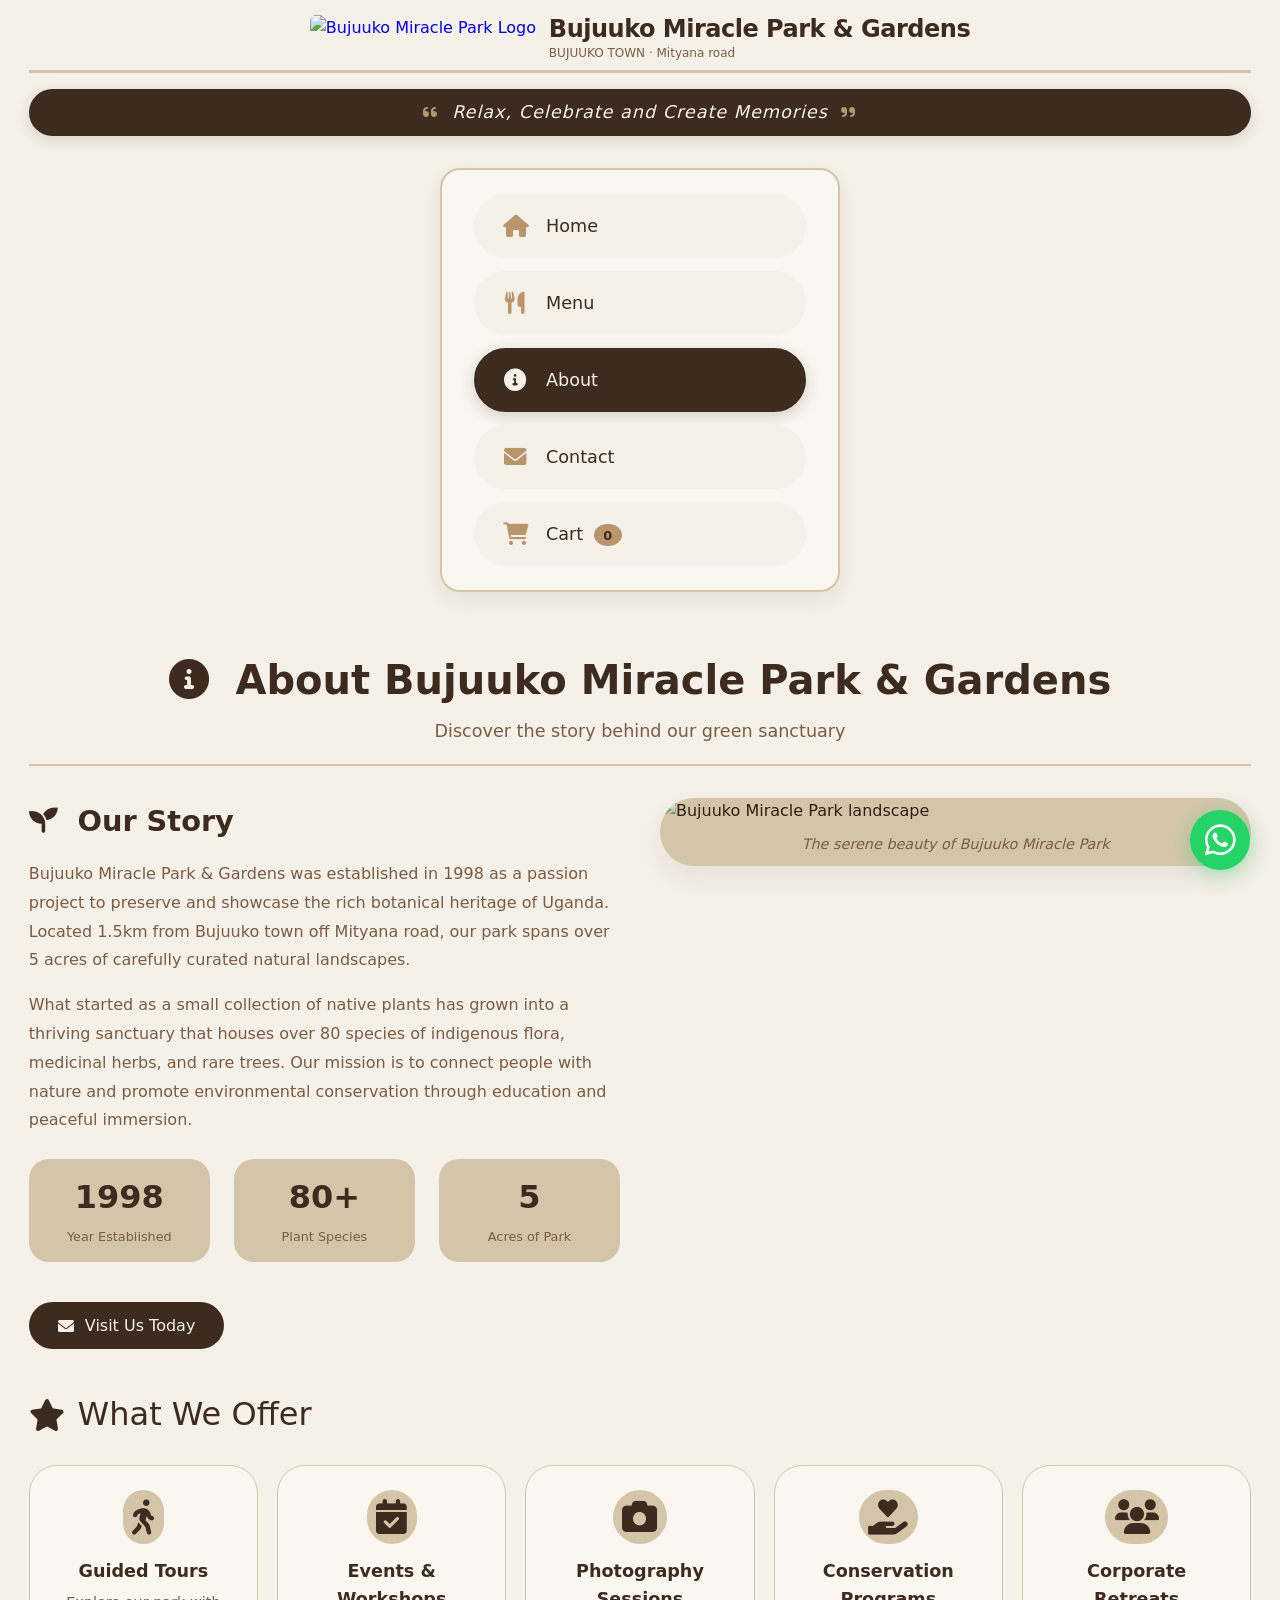
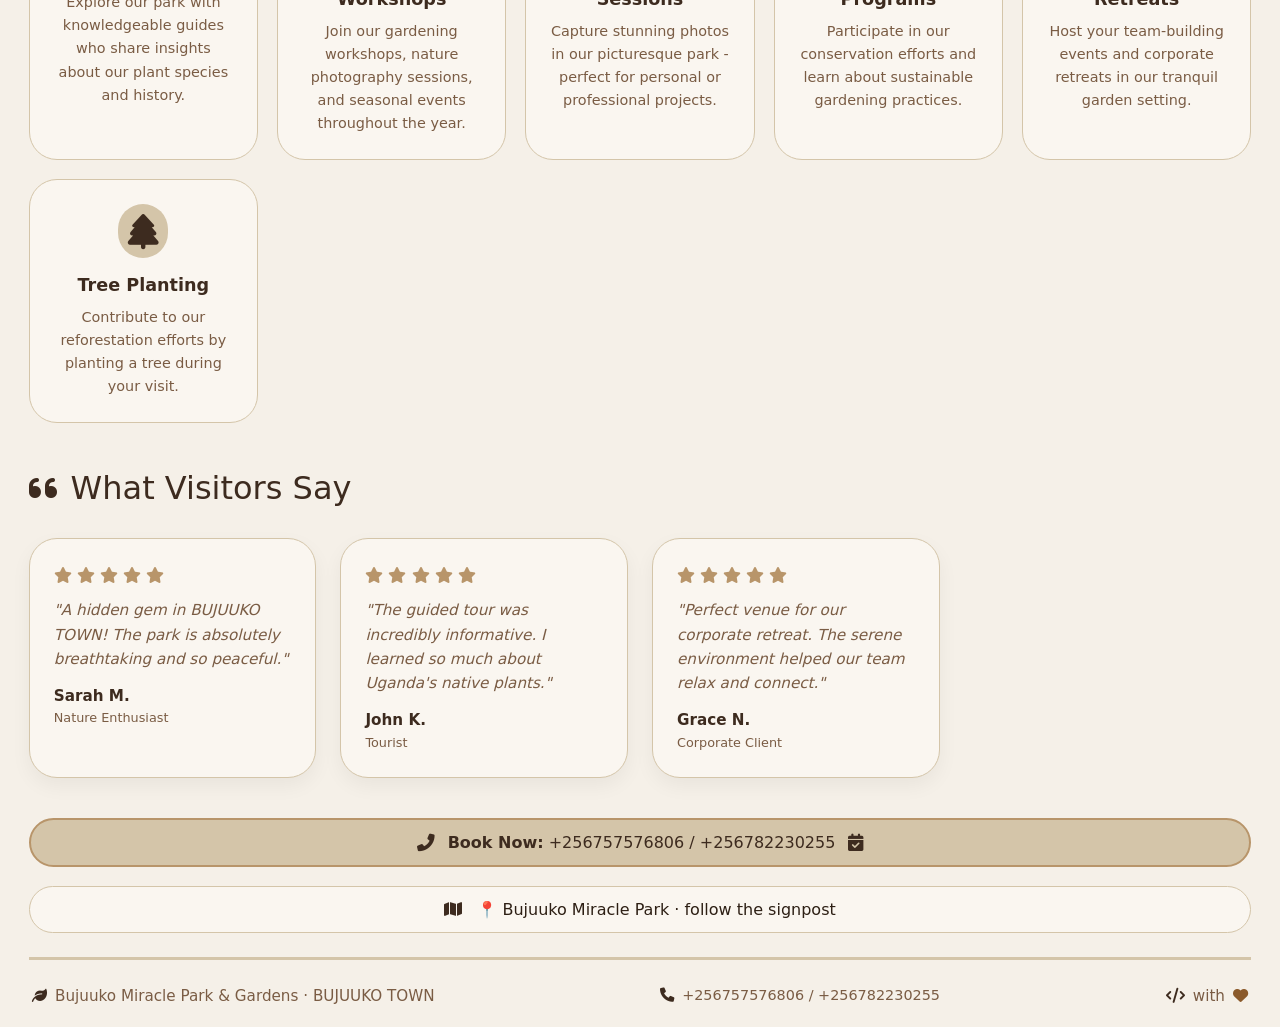
==== commit 296856ca: "Revise content in about.html for clarity and detail Updated the content of the about.html file to in" ====
--- a/about.html
+++ b/about.html
@@ -34,7 +34,7 @@
             <i class="fas fa-quote-right"></i>
         </div>
 
-        <!-- ===== VERTICAL NAVIGATION (CENTERED) ===== -->
+        <!-- ===== VERTICAL NAVIGATION ===== -->
         <div class="nav-wrapper">
             <nav class="vertical-nav">
                 <a href="index.html" class="nav-item">
@@ -72,9 +72,8 @@
                 <h2><i class="fas fa-seedling"></i> Our Story</h2>
                 <p>
                     Bujuuko Miracle Park & Gardens was established in 1998 as a passion project to preserve 
-                    and showcase the rich botanical heritage of Uganda. Located in the heart 
-                    of BUJUUKO TOWN, our park spans over 5 acres of carefully curated 
-                    natural landscapes.
+                    and showcase the rich botanical heritage of Uganda. Located 1.5km from Bujuuko town off Mityana road, 
+                    our park spans over 5 acres of carefully curated natural landscapes.
                 </p>
                 <p>
                     What started as a small collection of native plants has grown into a 
@@ -224,8 +223,8 @@
         </footer>
     </div>
 
-    <!-- ===== FLOATING WHATSAPP ICON (All Pages) ===== -->
-    <a href="https://wa.me/+256782230255" target="_blank" class="floating-whatsapp" aria-label="Chat on WhatsApp">
+    <!-- ===== FLOATING WHATSAPP ICON ===== -->
+    <a href="https://wa.me/+256757576806" target="_blank" class="floating-whatsapp" aria-label="Chat on WhatsApp">
         <i class="fab fa-whatsapp"></i>
     </a>
 
--- a/style.css
+++ b/style.css
@@ -150,13 +150,12 @@
     color: var(--coffee-gold);
 }
 
-/* ---------- HEADER / NAV ---------- */
+/* ---------- HEADER / NAV LAYOUT ---------- */
 .navbar {
     display: flex;
-    justify-content: space-between;
+    justify-content: center;
     align-items: center;
     padding: 0.6rem 0 0.4rem;
-    flex-wrap: wrap;
     border-bottom: 3px solid var(--coffee-cream);
 }
 
@@ -190,56 +189,117 @@
     display: block;
 }
 
-.nav-links {
-    display: flex;
-    gap: 1.8rem;
+/* ---------- NAVIGATION WRAPPER - CENTERED VERTICAL NAV ---------- */
+.nav-wrapper {
+    display: flex;
+    justify-content: center;
+    align-items: center;
+    padding: 1.5rem 0;
+}
+
+/* ---------- VERTICAL NAVIGATION ---------- */
+.vertical-nav {
+    display: flex;
+    flex-direction: column;
+    gap: 0.8rem;
+    background: var(--warm-white);
+    padding: 1.5rem 2rem;
+    border-radius: 20px;
+    border: 2px solid var(--coffee-cream);
+    box-shadow: 0 8px 25px rgba(61, 43, 31, 0.08);
+    min-width: 280px;
+    width: 100%;
+    max-width: 400px;
+}
+
+.vertical-nav .nav-item {
+    display: flex;
+    align-items: center;
+    gap: 1rem;
+    padding: 1rem 1.5rem;
+    border-radius: 60px;
+    text-decoration: none;
+    color: var(--coffee-dark);
+    font-size: 1.1rem;
     font-weight: 500;
-}
-
-.nav-links a {
+    transition: 0.3s ease;
+    border: 2px solid transparent;
+    background: var(--off-white);
+}
+
+.vertical-nav .nav-item:hover {
+    background: var(--coffee-cream);
+    border-color: var(--coffee-gold);
+    transform: translateX(5px);
+}
+
+.vertical-nav .nav-item.active {
+    background: var(--coffee-dark);
+    color: var(--off-white);
+    border-color: var(--coffee-dark);
+    box-shadow: 0 4px 15px rgba(61, 43, 31, 0.2);
+}
+
+.vertical-nav .nav-item i {
+    font-size: 1.4rem;
+    width: 30px;
+    text-align: center;
+    color: var(--coffee-gold);
+}
+
+.vertical-nav .nav-item.active i {
+    color: var(--off-white);
+}
+
+.vertical-nav .nav-item .cart-count {
+    background: var(--coffee-gold);
+    color: var(--coffee-dark);
+    font-size: 0.8rem;
+    font-weight: 700;
+    padding: 0.1rem 0.6rem;
+    border-radius: 50%;
+    min-width: 24px;
+    text-align: center;
+    line-height: 1.5;
+    display: inline-block;
+    margin-left: 0.3rem;
+}
+
+.vertical-nav .nav-item.active .cart-count {
+    background: var(--off-white);
+    color: var(--coffee-dark);
+}
+
+/* ---------- FLOATING WHATSAPP ICON ---------- */
+.floating-whatsapp {
+    position: fixed;
+    bottom: 30px;
+    right: 30px;
+    background: #25D366;
+    color: #fff;
+    width: 60px;
+    height: 60px;
+    border-radius: 50%;
+    display: flex;
+    align-items: center;
+    justify-content: center;
+    font-size: 2.2rem;
     text-decoration: none;
-    color: var(--coffee-medium);
-    font-size: 1rem;
-    transition: 0.2s;
-    border-bottom: 2px solid transparent;
-    padding-bottom: 4px;
-}
-
-.nav-links a:hover {
-    border-bottom-color: var(--coffee-gold);
-    color: var(--coffee-dark);
-}
-
-.nav-links a.active {
-    border-bottom-color: var(--coffee-dark);
-    color: var(--coffee-dark);
-    font-weight: 600;
-}
-
-/* ---------- CART LINK IN NAV ---------- */
-.cart-link {
-    position: relative;
-    display: inline-flex;
-    align-items: center;
-    gap: 0.3rem;
-}
-
-.cart-count {
-    background: var(--coffee-gold);
-    color: var(--coffee-dark);
-    font-size: 0.7rem;
-    font-weight: 700;
-    padding: 0.1rem 0.5rem;
-    border-radius: 50%;
-    min-width: 20px;
-    text-align: center;
-    line-height: 1.4;
+    box-shadow: 0 4px 20px rgba(37, 211, 102, 0.4);
+    transition: 0.3s ease;
+    z-index: 1000;
+}
+
+.floating-whatsapp:hover {
+    transform: scale(1.1);
+    box-shadow: 0 8px 35px rgba(37, 211, 102, 0.5);
+    color: #fff;
 }
 
 /* ---------- CART TOAST NOTIFICATION ---------- */
 .cart-toast {
     position: fixed;
-    bottom: 30px;
+    bottom: 100px;
     right: 30px;
     background: var(--coffee-dark);
     color: var(--off-white);
@@ -1606,155 +1666,6 @@
 }
 
 /* ============================================================
-   LANDING PAGE STYLES
-   ============================================================ */
-
-.landing-container {
-    min-height: 100vh;
-    display: flex;
-    flex-direction: column;
-    align-items: center;
-    justify-content: center;
-    background: var(--off-white);
-    padding: 2rem 1.5rem;
-    text-align: center;
-}
-
-.landing-logo {
-    margin-bottom: 2.5rem;
-}
-
-.landing-logo-img {
-    height: 80px;
-    width: auto;
-    border-radius: 12px;
-    margin-bottom: 1rem;
-}
-
-.landing-logo h1 {
-    font-size: 2.2rem;
-    font-weight: 600;
-    color: var(--coffee-dark);
-    letter-spacing: -0.5px;
-}
-
-.landing-slogan {
-    font-size: 1.1rem;
-    color: var(--coffee-light);
-    font-style: italic;
-    margin-top: 0.3rem;
-}
-
-/* Vertical Navigation */
-.vertical-nav {
-    display: flex;
-    flex-direction: column;
-    gap: 0.8rem;
-    width: 100%;
-    max-width: 380px;
-    margin: 1rem 0;
-}
-
-.nav-item {
-    display: flex;
-    align-items: center;
-    gap: 1rem;
-    padding: 0.8rem 1.5rem;
-    background: var(--warm-white);
-    border: 2px solid var(--coffee-cream);
-    border-radius: 60px;
-    text-decoration: none;
-    color: var(--coffee-dark);
-    font-size: 1.1rem;
-    font-weight: 500;
-    transition: 0.3s ease;
-}
-
-.nav-item:hover {
-    background: var(--coffee-dark);
-    color: var(--off-white);
-    border-color: var(--coffee-dark);
-    transform: translateX(5px);
-}
-
-.nav-item i {
-    font-size: 1.3rem;
-    width: 28px;
-    text-align: center;
-    color: var(--coffee-gold);
-}
-
-.nav-item:hover i {
-    color: var(--off-white);
-}
-
-/* Landing WhatsApp Button */
-.landing-whatsapp {
-    display: inline-flex;
-    align-items: center;
-    gap: 0.8rem;
-    margin-top: 1.5rem;
-    padding: 0.8rem 2rem;
-    background: #25D366;
-    color: #fff;
-    border-radius: 60px;
-    text-decoration: none;
-    font-size: 1rem;
-    font-weight: 500;
-    transition: 0.3s ease;
-}
-
-.landing-whatsapp:hover {
-    transform: scale(1.05);
-    box-shadow: 0 8px 25px rgba(37, 211, 102, 0.3);
-}
-
-.landing-whatsapp i {
-    font-size: 1.5rem;
-}
-
-/* Landing Footer */
-.landing-footer {
-    margin-top: 2.5rem;
-    color: var(--coffee-light);
-    font-size: 0.85rem;
-}
-
-/* ============================================================
-   WHATSAPP CONTACT BUTTON (Contact Page)
-   ============================================================ */
-
-.whatsapp-contact {
-    margin: 1.2rem 0;
-}
-
-.whatsapp-btn {
-    display: inline-flex;
-    align-items: center;
-    gap: 0.8rem;
-    padding: 0.8rem 1.8rem;
-    background: #25D366;
-    color: #fff;
-    border-radius: 60px;
-    text-decoration: none;
-    font-size: 1rem;
-    font-weight: 500;
-    transition: 0.3s ease;
-    width: 100%;
-    justify-content: center;
-}
-
-.whatsapp-btn:hover {
-    transform: scale(1.02);
-    box-shadow: 0 8px 25px rgba(37, 211, 102, 0.3);
-    color: #fff;
-}
-
-.whatsapp-btn i {
-    font-size: 1.5rem;
-}
-
-/* ============================================================
    RESPONSIVE STYLES
    ============================================================ */
 
@@ -1779,17 +1690,25 @@
         font-size: 1rem;
         padding: 0.5rem 1rem;
     }
-
-    .landing-logo h1 {
-        font-size: 1.8rem;
-    }
-
-    .landing-logo-img {
-        height: 60px;
-    }
 }
 
 @media (max-width: 768px) {
+    .vertical-nav {
+        min-width: 220px;
+        padding: 1.2rem 1.5rem;
+        max-width: 90%;
+    }
+
+    .vertical-nav .nav-item {
+        font-size: 1rem;
+        padding: 0.8rem 1.2rem;
+    }
+
+    .vertical-nav .nav-item i {
+        font-size: 1.2rem;
+        width: 26px;
+    }
+
     .menu-grid {
         grid-template-columns: repeat(auto-fill, minmax(160px, 1fr));
         gap: 1rem;
@@ -1863,26 +1782,25 @@
         padding: 0.3rem 0.8rem;
     }
 
-    .vertical-nav {
-        max-width: 320px;
-    }
-
-    .nav-item {
-        font-size: 1rem;
-        padding: 0.7rem 1.2rem;
+    .floating-whatsapp {
+        width: 50px;
+        height: 50px;
+        font-size: 1.8rem;
+        bottom: 20px;
+        right: 20px;
     }
 }
 
 @media (max-width: 650px) {
     .navbar {
         flex-direction: column;
-        align-items: flex-start;
+        align-items: center;
         gap: 0.4rem;
         padding: 0.5rem 0 0.3rem;
     }
 
     .logo a {
-        gap: 0.6rem;
+        justify-content: center;
     }
 
     .logo h1 {
@@ -1896,15 +1814,6 @@
 
     .logo-img {
         height: 34px;
-    }
-
-    .nav-links {
-        flex-wrap: wrap;
-        gap: 0.8rem;
-    }
-
-    .nav-links a {
-        font-size: 0.9rem;
     }
 
     .hero-text h2 {
@@ -2048,21 +1957,28 @@
         font-size: 0.85rem;
     }
 
-    .landing-logo h1 {
-        font-size: 1.5rem;
-    }
-
-    .landing-logo-img {
-        height: 50px;
-    }
-
     .vertical-nav {
-        max-width: 280px;
-    }
-
-    .nav-item {
+        min-width: 200px;
+        padding: 1rem 1.2rem;
+        max-width: 95%;
+    }
+
+    .vertical-nav .nav-item {
         font-size: 0.95rem;
-        padding: 0.6rem 1rem;
+        padding: 0.7rem 1rem;
+    }
+
+    .vertical-nav .nav-item i {
+        font-size: 1.1rem;
+        width: 24px;
+    }
+
+    .floating-whatsapp {
+        width: 45px;
+        height: 45px;
+        font-size: 1.6rem;
+        bottom: 15px;
+        right: 15px;
     }
 }
 
@@ -2073,6 +1989,7 @@
 
     .logo a {
         gap: 0.4rem;
+        justify-content: center;
     }
 
     .logo h1 {
@@ -2086,14 +2003,6 @@
 
     .logo-img {
         height: 28px;
-    }
-
-    .nav-links {
-        gap: 0.6rem;
-    }
-
-    .nav-links a {
-        font-size: 0.8rem;
     }
 
     .hero-text h2 {
@@ -2283,43 +2192,38 @@
         height: 50px;
     }
 
-    .landing-logo h1 {
-        font-size: 1.2rem;
-    }
-
-    .landing-logo-img {
-        height: 40px;
-    }
-
-    .landing-slogan {
-        font-size: 0.9rem;
-    }
-
     .vertical-nav {
-        max-width: 240px;
-    }
-
-    .nav-item {
+        min-width: 180px;
+        padding: 0.8rem 1rem;
+        border-radius: 16px;
+        max-width: 100%;
+    }
+
+    .vertical-nav .nav-item {
         font-size: 0.85rem;
-        padding: 0.5rem 0.8rem;
+        padding: 0.6rem 0.8rem;
         gap: 0.6rem;
-    }
-
-    .nav-item i {
+        border-radius: 40px;
+    }
+
+    .vertical-nav .nav-item i {
         font-size: 1rem;
         width: 22px;
     }
 
-    .landing-whatsapp {
-        font-size: 0.85rem;
-        padding: 0.6rem 1.2rem;
-    }
-
-    .landing-whatsapp i {
-        font-size: 1.2rem;
-    }
-
-    .landing-footer {
-        font-size: 0.7rem;
-    }
-}
+    .floating-whatsapp {
+        width: 40px;
+        height: 40px;
+        font-size: 1.4rem;
+        bottom: 12px;
+        right: 12px;
+    }
+
+    .cart-toast {
+        bottom: 70px;
+        right: 15px;
+        font-size: 0.8rem;
+        padding: 0.6rem 1rem;
+        max-width: 200px;
+    }
+}
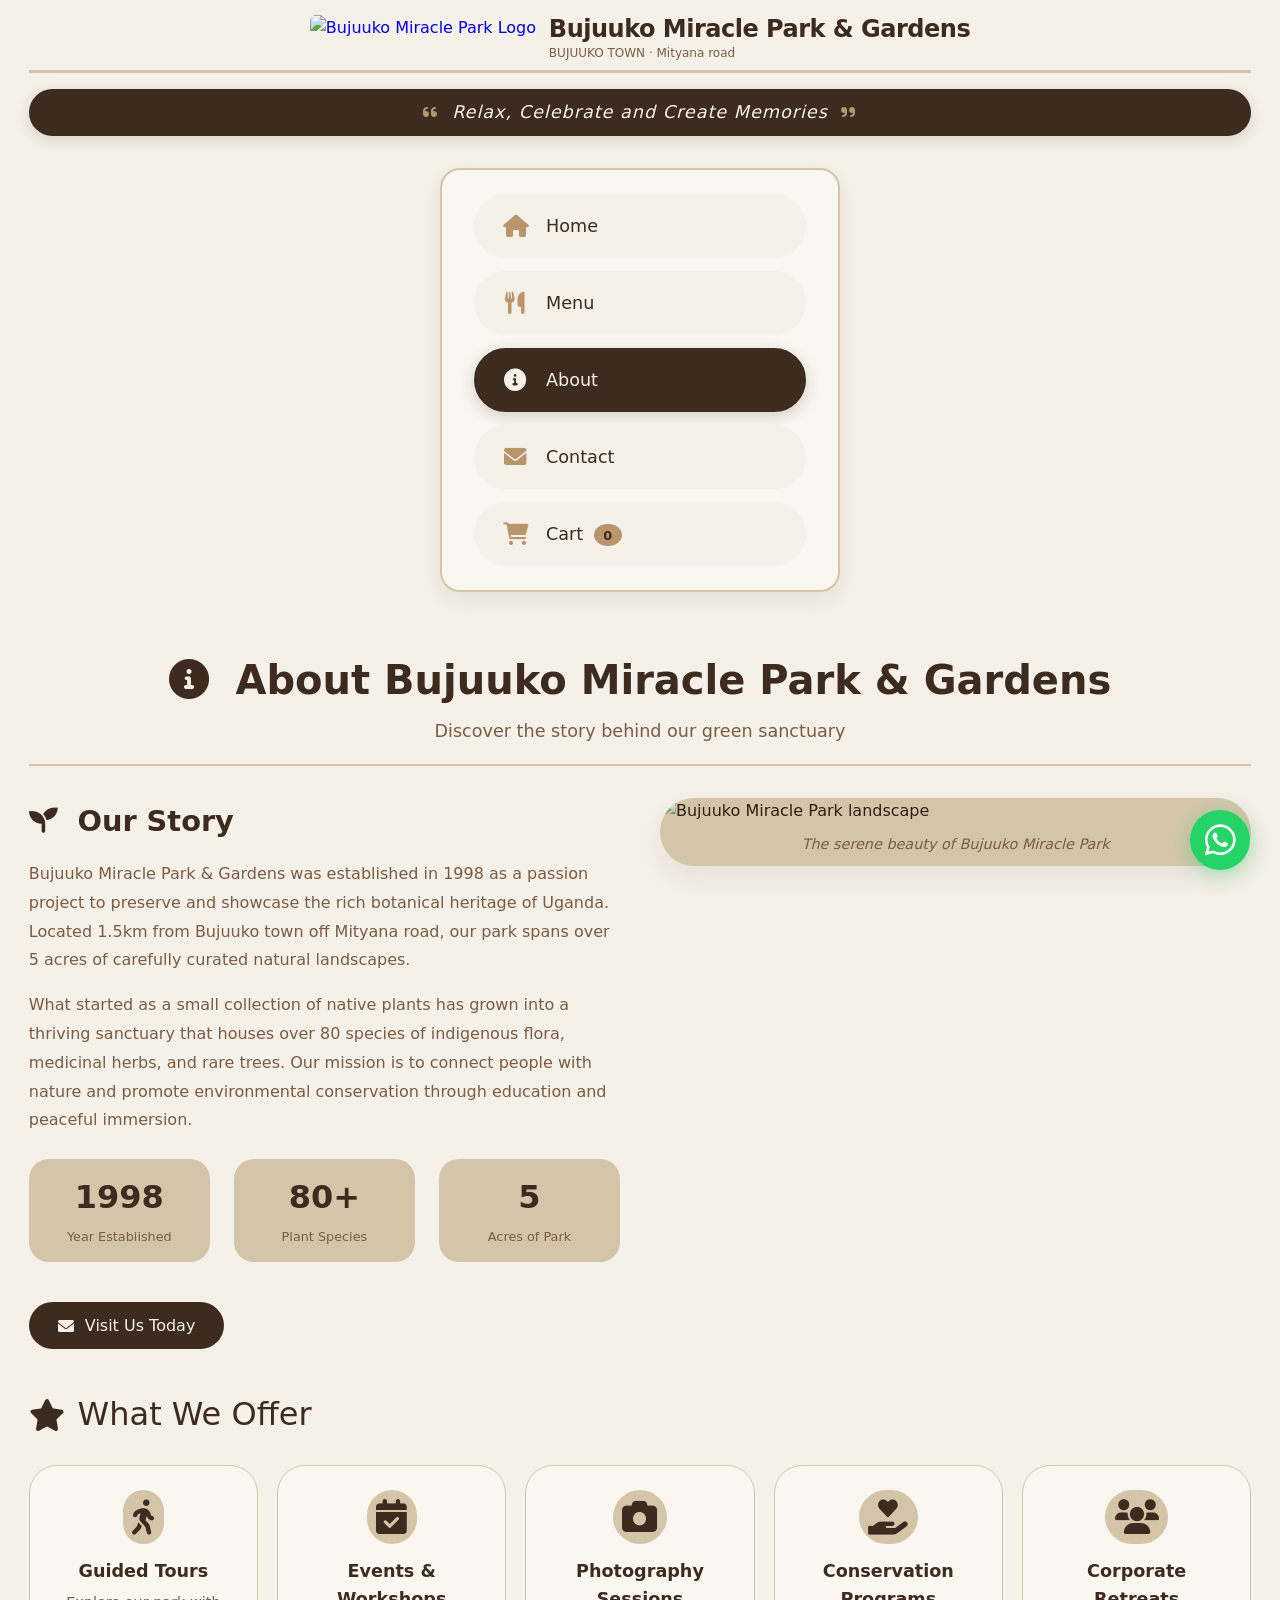
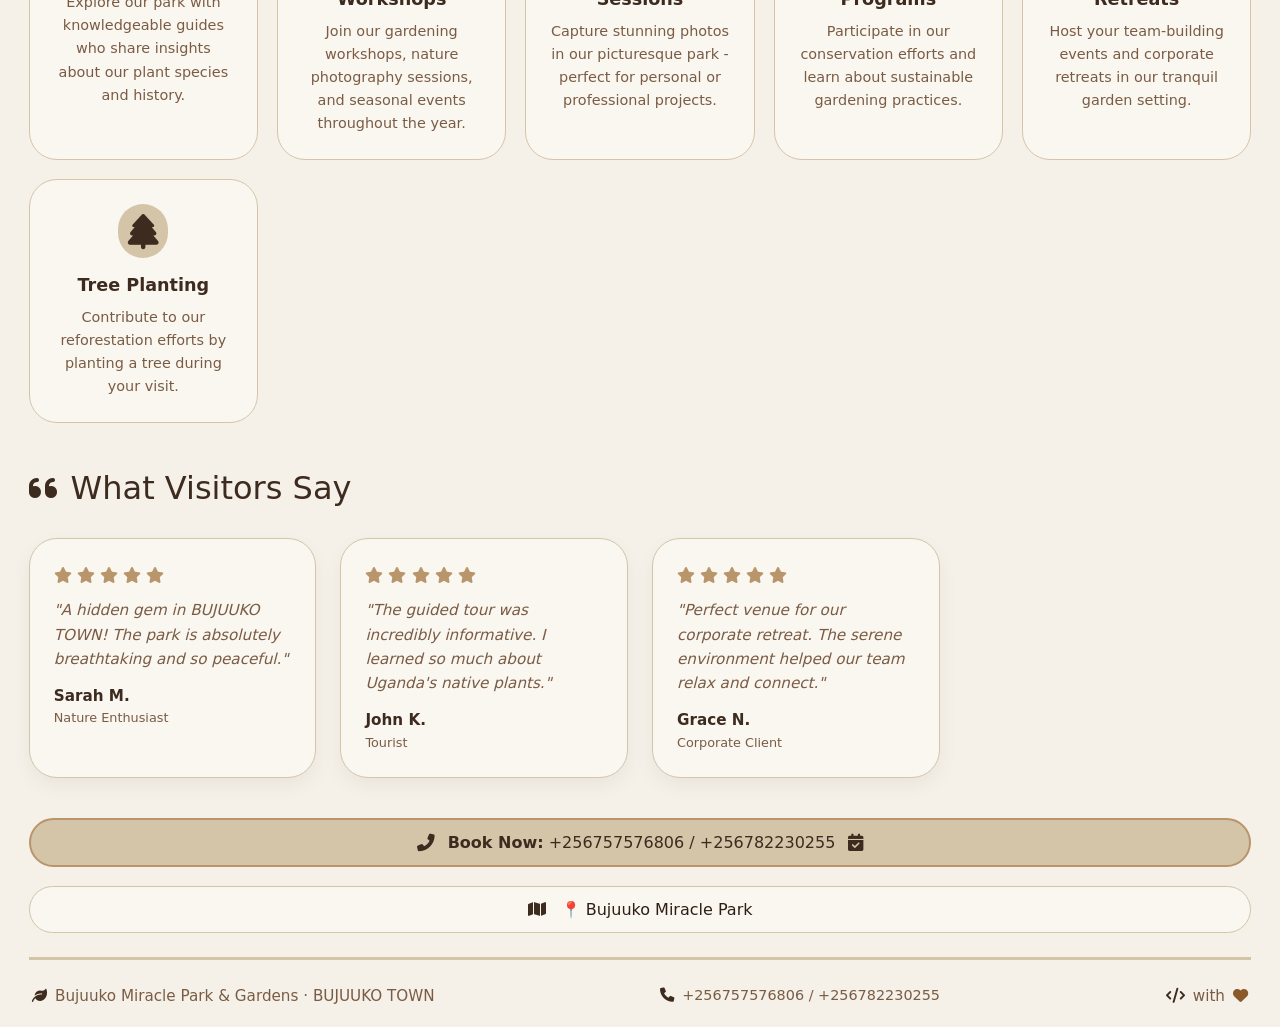
==== commit f6f75f16: "Change Google site verification meta tag Updated the Google site verification meta tag in about.html" ====
--- a/about.html
+++ b/about.html
@@ -1,7 +1,7 @@
 <!DOCTYPE html>
 <html lang="en">
 <head>
-    <meta name="google-site-verification" content="TBymU7ZhZDrOnA3fvhPjc528JCQxEKEI0-eg3JJJtqKY" />
+    <meta name="google-site-verification" content="xHr5Q1mTdne08JT7O2UG_dW4uONZVzoSrmX_qLXHBlY" /> 
     <meta charset="UTF-8" />
     <meta name="viewport" content="width=device-width, initial-scale=1.0" />
     <title>Bujuuko Miracle Park & Gardens · About</title>
@@ -206,7 +206,7 @@
         <!-- ===== DYNAMIC GREETING MESSAGE ===== -->
         <div class="greeting-message">
             <i class="fas fa-map"></i>
-            <span id="dynamic-greeting">📍 Bujuuko Miracle Park · follow the signpost</span>
+            <span id="dynamic-greeting">📍 Bujuuko Miracle Park</span>
         </div>
 
         <!-- ===== FOOTER ===== -->
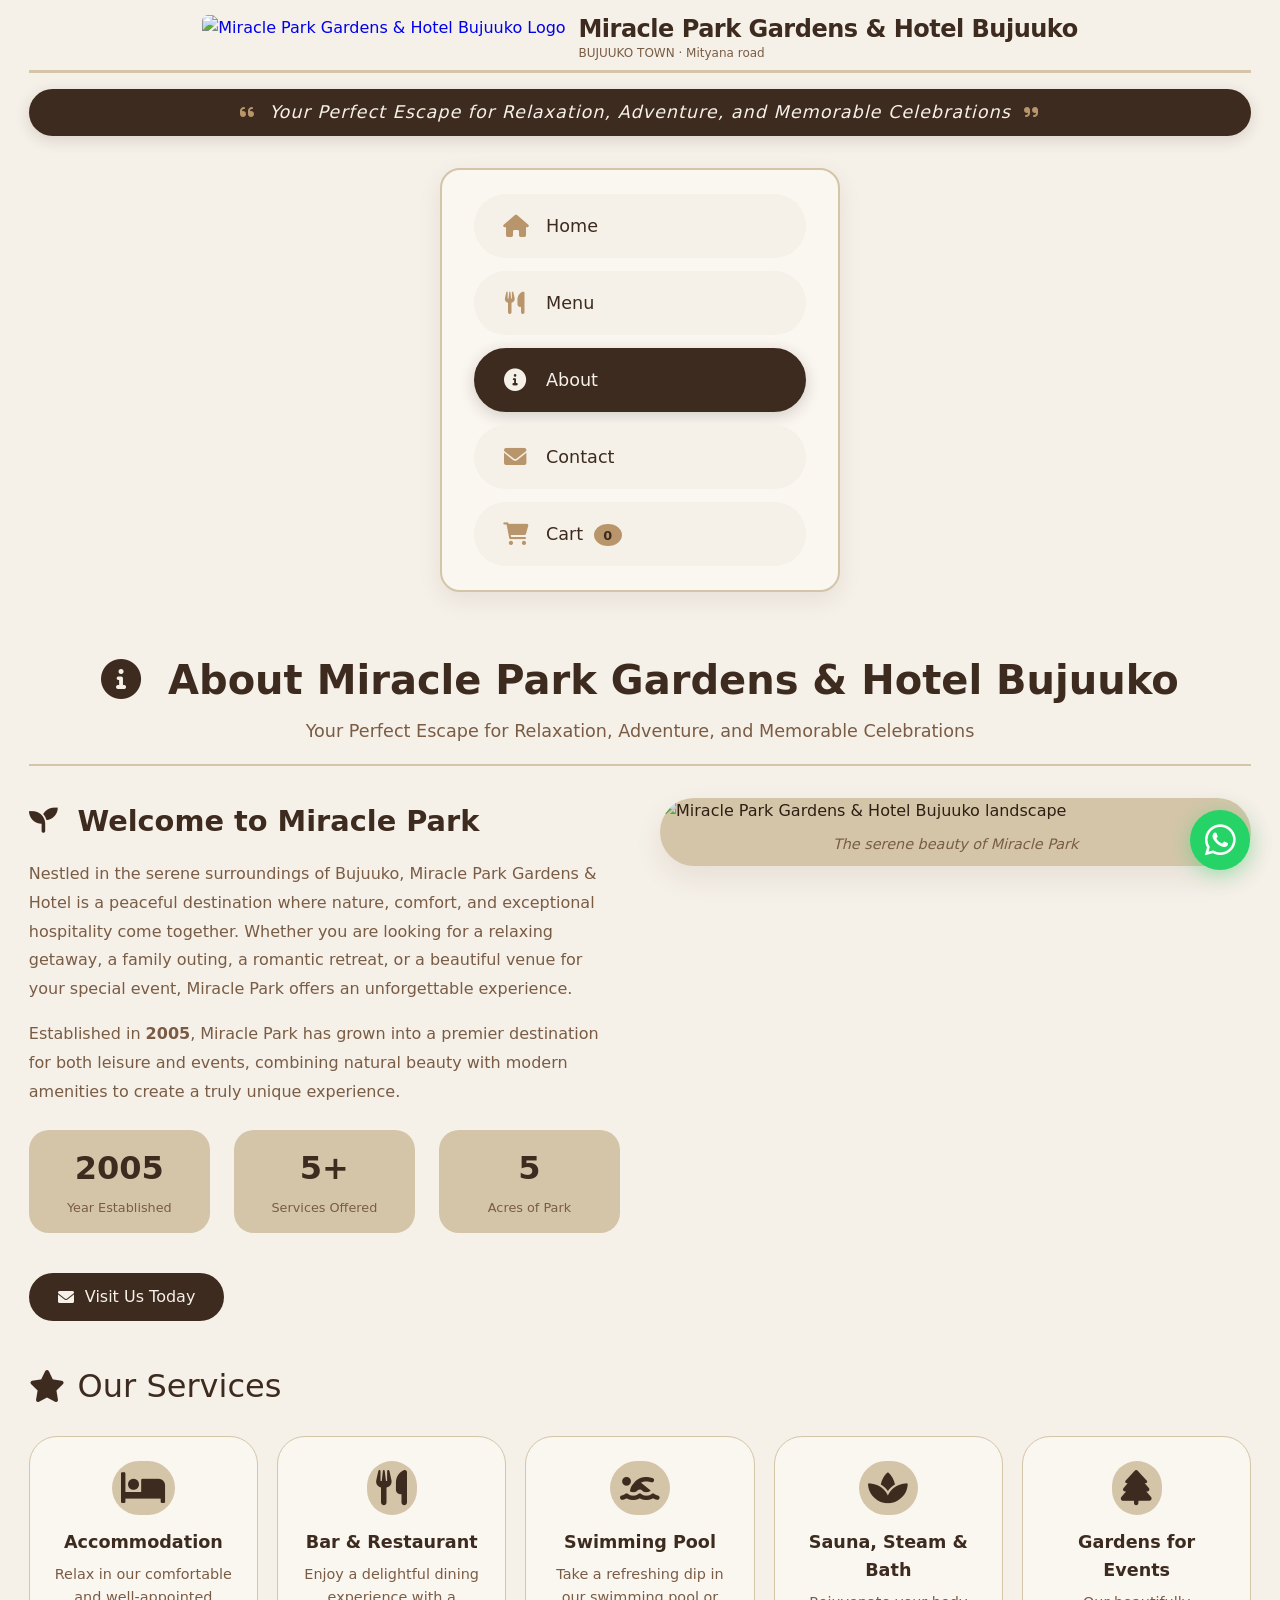
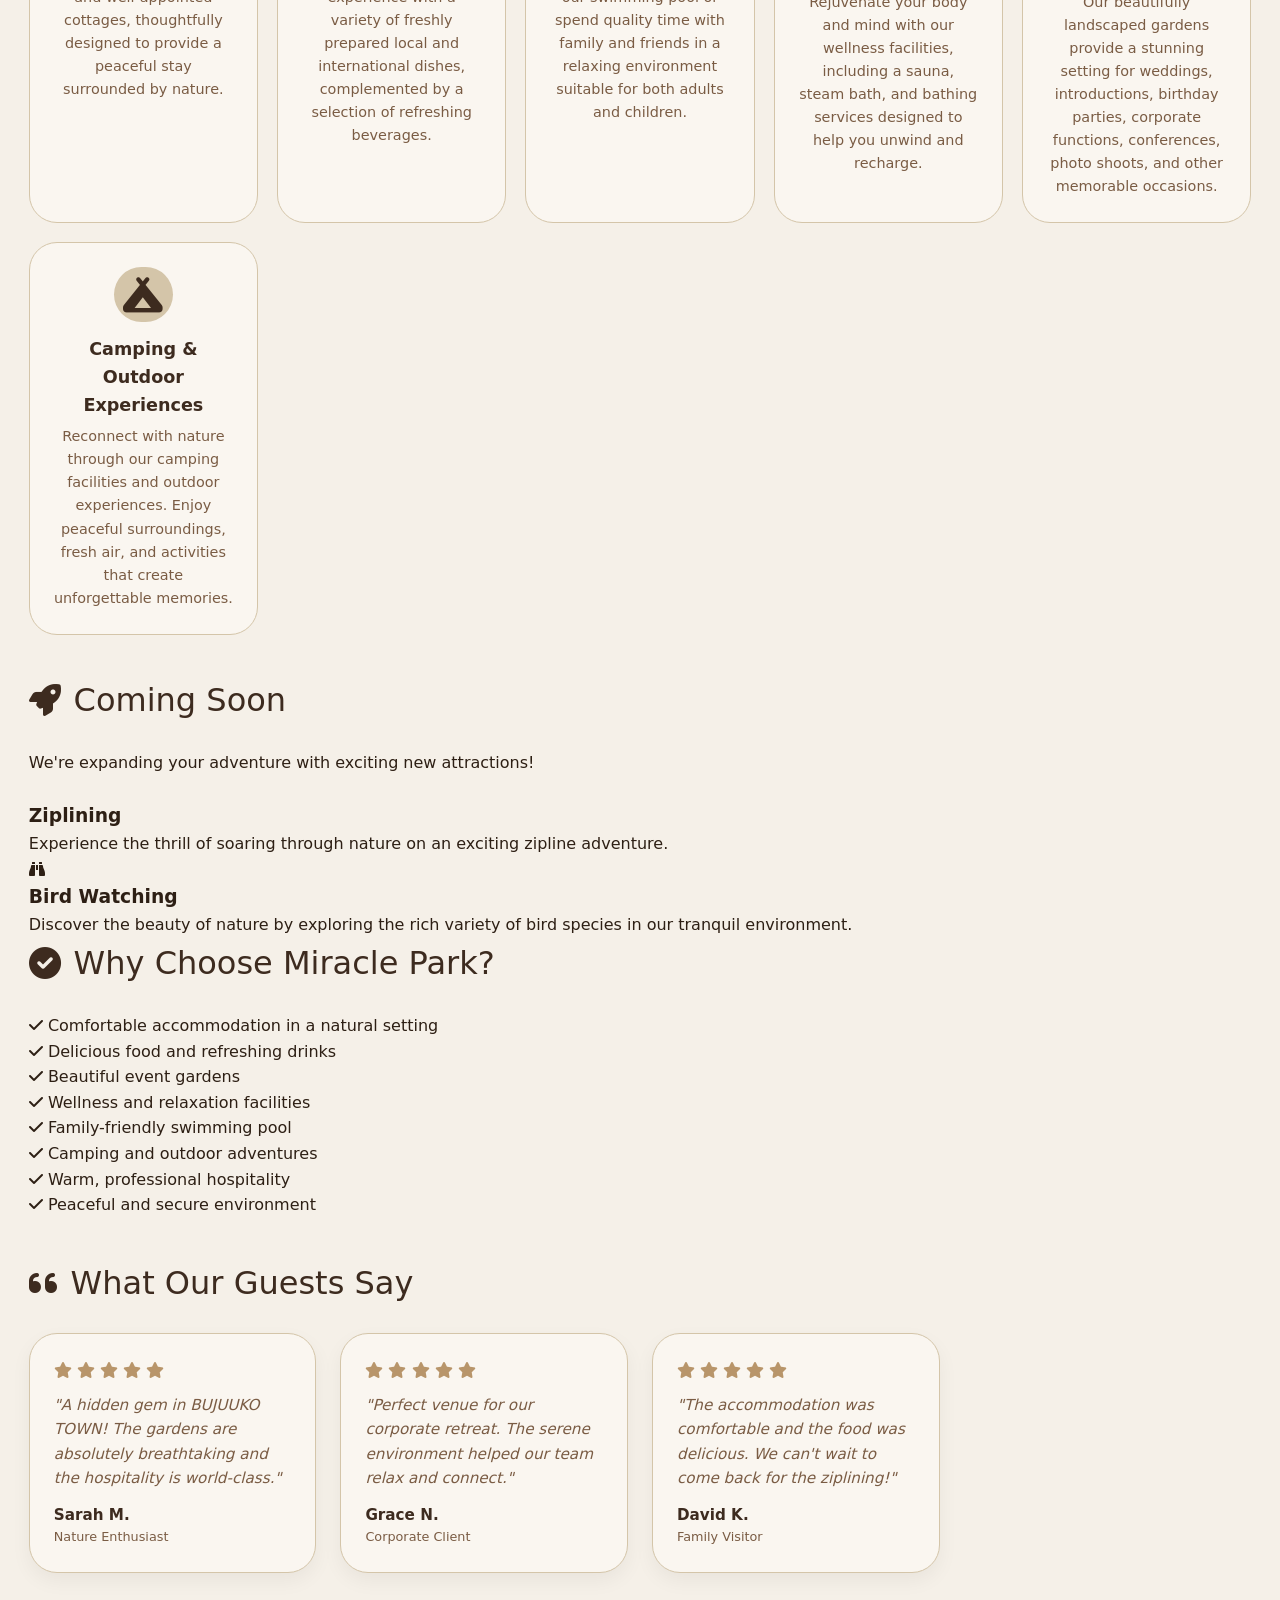
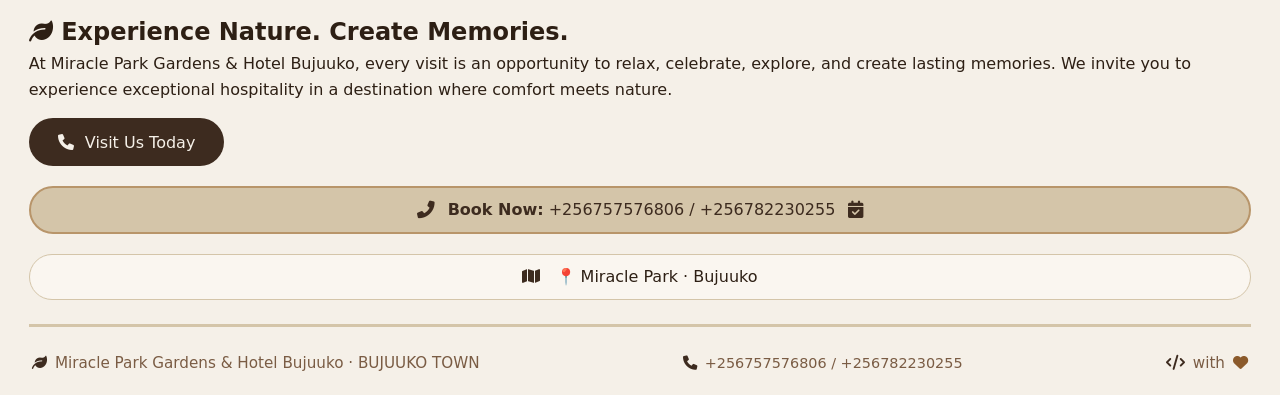
==== commit f7c318f6: "Revise about page for Miracle Park Gardens & Hotel Updated the content and branding for Miracle Park" ====
--- a/about.html
+++ b/about.html
@@ -1,10 +1,10 @@
 <!DOCTYPE html>
 <html lang="en">
 <head>
-    <meta name="google-site-verification" content="xHr5Q1mTdne08JT7O2UG_dW4uONZVzoSrmX_qLXHBlY" /> 
+    <meta name="google-site-verification" content="TBymU7ZhZDrOnA3fvhPjc528JCQxEKEI0-eg3JJJtqKY" />
     <meta charset="UTF-8" />
     <meta name="viewport" content="width=device-width, initial-scale=1.0" />
-    <title>Bujuuko Miracle Park & Gardens · About</title>
+    <title>Miracle Park Gardens & Hotel Bujuuko · About</title>
 
     <!-- Font Awesome Icons (free) -->
     <link rel="stylesheet" href="https://cdnjs.cloudflare.com/ajax/libs/font-awesome/6.0.0-beta3/css/all.min.css" />
@@ -18,9 +18,9 @@
         <header class="navbar">
             <div class="logo">
                 <a href="index.html" style="text-decoration: none; display: flex; align-items: center; gap: 0.8rem;">
-                    <img src="logo.jpeg" alt="Bujuuko Miracle Park Logo" class="logo-img" />
+                    <img src="logo.jpeg" alt="Miracle Park Gardens & Hotel Bujuuko Logo" class="logo-img" />
                     <div>
-                        <h1>Bujuuko Miracle Park & Gardens</h1>
+                        <h1>Miracle Park Gardens & Hotel Bujuuko</h1>
                         <span>BUJUUKO TOWN · Mityana road</span>
                     </div>
                 </a>
@@ -30,7 +30,7 @@
         <!-- ===== SLOGAN BANNER ===== -->
         <div class="slogan-banner">
             <i class="fas fa-quote-left"></i>
-            <span>Relax, Celebrate and Create Memories</span>
+            <span>Your Perfect Escape for Relaxation, Adventure, and Memorable Celebrations</span>
             <i class="fas fa-quote-right"></i>
         </div>
 
@@ -62,34 +62,28 @@
 
         <!-- ===== ABOUT HERO ===== -->
         <section class="page-hero">
-            <h1><i class="fas fa-info-circle"></i> About Bujuuko Miracle Park & Gardens</h1>
-            <p class="page-subtitle">Discover the story behind our green sanctuary</p>
+            <h1><i class="fas fa-info-circle"></i> About Miracle Park Gardens & Hotel Bujuuko</h1>
+            <p class="page-subtitle">Your Perfect Escape for Relaxation, Adventure, and Memorable Celebrations</p>
         </section>
 
         <!-- ===== ABOUT CONTENT ===== -->
         <div class="about-grid">
             <div class="about-text">
-                <h2><i class="fas fa-seedling"></i> Our Story</h2>
+                <h2><i class="fas fa-seedling"></i> Welcome to Miracle Park</h2>
                 <p>
-                    Bujuuko Miracle Park & Gardens was established in 1998 as a passion project to preserve 
-                    and showcase the rich botanical heritage of Uganda. Located 1.5km from Bujuuko town off Mityana road, 
-                    our park spans over 5 acres of carefully curated natural landscapes.
+                    Nestled in the serene surroundings of Bujuuko, Miracle Park Gardens & Hotel is a peaceful destination where nature, comfort, and exceptional hospitality come together. Whether you are looking for a relaxing getaway, a family outing, a romantic retreat, or a beautiful venue for your special event, Miracle Park offers an unforgettable experience.
                 </p>
                 <p>
-                    What started as a small collection of native plants has grown into a 
-                    thriving sanctuary that houses over 80 species of indigenous flora, 
-                    medicinal herbs, and rare trees. Our mission is to connect people with 
-                    nature and promote environmental conservation through education and 
-                    peaceful immersion.
+                    Established in <strong>2005</strong>, Miracle Park has grown into a premier destination for both leisure and events, combining natural beauty with modern amenities to create a truly unique experience.
                 </p>
                 <div class="about-stats">
                     <div class="stat-item">
-                        <span class="stat-number">1998</span>
+                        <span class="stat-number">2005</span>
                         <span class="stat-label">Year Established</span>
                     </div>
                     <div class="stat-item">
-                        <span class="stat-number">80+</span>
-                        <span class="stat-label">Plant Species</span>
+                        <span class="stat-number">5+</span>
+                        <span class="stat-label">Services Offered</span>
                     </div>
                     <div class="stat-item">
                         <span class="stat-number">5</span>
@@ -101,46 +95,107 @@
                 </a>
             </div>
             <div class="about-image">
-                <img src="images/garden1.jpg" alt="Bujuuko Miracle Park landscape" />
-                <div class="image-caption">The serene beauty of Bujuuko Miracle Park</div>
-            </div>
-        </div>
-
-        <!-- ===== WHAT WE OFFER ===== -->
+                <img src="images/garden1.jpg" alt="Miracle Park Gardens & Hotel Bujuuko landscape" />
+                <div class="image-caption">The serene beauty of Miracle Park</div>
+            </div>
+        </div>
+
+        <!-- ===== OUR SERVICES ===== -->
         <section class="offer-section">
             <h2 class="section-title">
-                <i class="fas fa-star"></i> What We Offer
+                <i class="fas fa-star"></i> Our Services
             </h2>
             <div class="offer-grid">
                 <div class="offer-card">
-                    <i class="fas fa-walking"></i>
-                    <h3>Guided Tours</h3>
-                    <p>Explore our park with knowledgeable guides who share insights about our plant species and history.</p>
-                </div>
-                <div class="offer-card">
-                    <i class="fas fa-calendar-check"></i>
-                    <h3>Events & Workshops</h3>
-                    <p>Join our gardening workshops, nature photography sessions, and seasonal events throughout the year.</p>
-                </div>
-                <div class="offer-card">
-                    <i class="fas fa-camera"></i>
-                    <h3>Photography Sessions</h3>
-                    <p>Capture stunning photos in our picturesque park - perfect for personal or professional projects.</p>
-                </div>
-                <div class="offer-card">
-                    <i class="fas fa-hand-holding-heart"></i>
-                    <h3>Conservation Programs</h3>
-                    <p>Participate in our conservation efforts and learn about sustainable gardening practices.</p>
-                </div>
-                <div class="offer-card">
-                    <i class="fas fa-users"></i>
-                    <h3>Corporate Retreats</h3>
-                    <p>Host your team-building events and corporate retreats in our tranquil garden setting.</p>
+                    <i class="fas fa-bed"></i>
+                    <h3>Accommodation</h3>
+                    <p>Relax in our comfortable and well-appointed cottages, thoughtfully designed to provide a peaceful stay surrounded by nature.</p>
+                </div>
+                <div class="offer-card">
+                    <i class="fas fa-utensils"></i>
+                    <h3>Bar & Restaurant</h3>
+                    <p>Enjoy a delightful dining experience with a variety of freshly prepared local and international dishes, complemented by a selection of refreshing beverages.</p>
+                </div>
+                <div class="offer-card">
+                    <i class="fas fa-swimmer"></i>
+                    <h3>Swimming Pool</h3>
+                    <p>Take a refreshing dip in our swimming pool or spend quality time with family and friends in a relaxing environment suitable for both adults and children.</p>
+                </div>
+                <div class="offer-card">
+                    <i class="fas fa-spa"></i>
+                    <h3>Sauna, Steam & Bath</h3>
+                    <p>Rejuvenate your body and mind with our wellness facilities, including a sauna, steam bath, and bathing services designed to help you unwind and recharge.</p>
                 </div>
                 <div class="offer-card">
                     <i class="fas fa-tree"></i>
-                    <h3>Tree Planting</h3>
-                    <p>Contribute to our reforestation efforts by planting a tree during your visit.</p>
+                    <h3>Gardens for Events</h3>
+                    <p>Our beautifully landscaped gardens provide a stunning setting for weddings, introductions, birthday parties, corporate functions, conferences, photo shoots, and other memorable occasions.</p>
+                </div>
+                <div class="offer-card">
+                    <i class="fas fa-campground"></i>
+                    <h3>Camping & Outdoor Experiences</h3>
+                    <p>Reconnect with nature through our camping facilities and outdoor experiences. Enjoy peaceful surroundings, fresh air, and activities that create unforgettable memories.</p>
+                </div>
+            </div>
+        </section>
+
+        <!-- ===== COMING SOON ===== -->
+        <section class="coming-soon">
+            <h2 class="section-title">
+                <i class="fas fa-rocket"></i> Coming Soon
+            </h2>
+            <p class="coming-soon-intro">We're expanding your adventure with exciting new attractions!</p>
+            <div class="coming-soon-grid">
+                <div class="coming-soon-card">
+                    <i class="fas fa-zipline"></i>
+                    <h3>Ziplining</h3>
+                    <p>Experience the thrill of soaring through nature on an exciting zipline adventure.</p>
+                </div>
+                <div class="coming-soon-card">
+                    <i class="fas fa-binoculars"></i>
+                    <h3>Bird Watching</h3>
+                    <p>Discover the beauty of nature by exploring the rich variety of bird species in our tranquil environment.</p>
+                </div>
+            </div>
+        </section>
+
+        <!-- ===== WHY CHOOSE MIRACLE PARK ===== -->
+        <section class="why-choose">
+            <h2 class="section-title">
+                <i class="fas fa-check-circle"></i> Why Choose Miracle Park?
+            </h2>
+            <div class="why-grid">
+                <div class="why-item">
+                    <i class="fas fa-check"></i>
+                    <span>Comfortable accommodation in a natural setting</span>
+                </div>
+                <div class="why-item">
+                    <i class="fas fa-check"></i>
+                    <span>Delicious food and refreshing drinks</span>
+                </div>
+                <div class="why-item">
+                    <i class="fas fa-check"></i>
+                    <span>Beautiful event gardens</span>
+                </div>
+                <div class="why-item">
+                    <i class="fas fa-check"></i>
+                    <span>Wellness and relaxation facilities</span>
+                </div>
+                <div class="why-item">
+                    <i class="fas fa-check"></i>
+                    <span>Family-friendly swimming pool</span>
+                </div>
+                <div class="why-item">
+                    <i class="fas fa-check"></i>
+                    <span>Camping and outdoor adventures</span>
+                </div>
+                <div class="why-item">
+                    <i class="fas fa-check"></i>
+                    <span>Warm, professional hospitality</span>
+                </div>
+                <div class="why-item">
+                    <i class="fas fa-check"></i>
+                    <span>Peaceful and secure environment</span>
                 </div>
             </div>
         </section>
@@ -148,7 +203,7 @@
         <!-- ===== TESTIMONIALS ===== -->
         <section class="testimonials">
             <h2 class="section-title">
-                <i class="fas fa-quote-left"></i> What Visitors Say
+                <i class="fas fa-quote-left"></i> What Our Guests Say
             </h2>
             <div class="testimonial-grid">
                 <div class="testimonial-card">
@@ -159,24 +214,10 @@
                         <i class="fas fa-star"></i>
                         <i class="fas fa-star"></i>
                     </div>
-                    <p>"A hidden gem in BUJUUKO TOWN! The park is absolutely breathtaking and so peaceful."</p>
+                    <p>"A hidden gem in BUJUUKO TOWN! The gardens are absolutely breathtaking and the hospitality is world-class."</p>
                     <div class="testimonial-author">
                         <strong>Sarah M.</strong>
                         <span>Nature Enthusiast</span>
-                    </div>
-                </div>
-                <div class="testimonial-card">
-                    <div class="stars">
-                        <i class="fas fa-star"></i>
-                        <i class="fas fa-star"></i>
-                        <i class="fas fa-star"></i>
-                        <i class="fas fa-star"></i>
-                        <i class="fas fa-star"></i>
-                    </div>
-                    <p>"The guided tour was incredibly informative. I learned so much about Uganda's native plants."</p>
-                    <div class="testimonial-author">
-                        <strong>John K.</strong>
-                        <span>Tourist</span>
                     </div>
                 </div>
                 <div class="testimonial-card">
@@ -193,8 +234,35 @@
                         <span>Corporate Client</span>
                     </div>
                 </div>
-            </div>
-        </section>
+                <div class="testimonial-card">
+                    <div class="stars">
+                        <i class="fas fa-star"></i>
+                        <i class="fas fa-star"></i>
+                        <i class="fas fa-star"></i>
+                        <i class="fas fa-star"></i>
+                        <i class="fas fa-star"></i>
+                    </div>
+                    <p>"The accommodation was comfortable and the food was delicious. We can't wait to come back for the ziplining!"</p>
+                    <div class="testimonial-author">
+                        <strong>David K.</strong>
+                        <span>Family Visitor</span>
+                    </div>
+                </div>
+            </div>
+        </section>
+
+        <!-- ===== EXPERIENCE NATURE ===== -->
+        <div class="experience-section">
+            <div class="experience-content">
+                <h2><i class="fas fa-leaf"></i> Experience Nature. Create Memories.</h2>
+                <p>
+                    At Miracle Park Gardens & Hotel Bujuuko, every visit is an opportunity to relax, celebrate, explore, and create lasting memories. We invite you to experience exceptional hospitality in a destination where comfort meets nature.
+                </p>
+                <a href="contact.html" class="btn-primary">
+                    <i class="fas fa-phone"></i> Visit Us Today
+                </a>
+            </div>
+        </div>
 
         <!-- ===== BOOKING NUMBERS ===== -->
         <div class="booking-banner">
@@ -206,13 +274,13 @@
         <!-- ===== DYNAMIC GREETING MESSAGE ===== -->
         <div class="greeting-message">
             <i class="fas fa-map"></i>
-            <span id="dynamic-greeting">📍 Bujuuko Miracle Park</span>
+            <span id="dynamic-greeting">📍 Miracle Park · Bujuuko</span>
         </div>
 
         <!-- ===== FOOTER ===== -->
         <footer class="footer">
             <div>
-                <i class="fas fa-leaf"></i> Bujuuko Miracle Park & Gardens · BUJUUKO TOWN
+                <i class="fas fa-leaf"></i> Miracle Park Gardens & Hotel Bujuuko · BUJUUKO TOWN
             </div>
             <div class="credit">
                 <i class="fas fa-phone"></i> +256757576806 / +256782230255
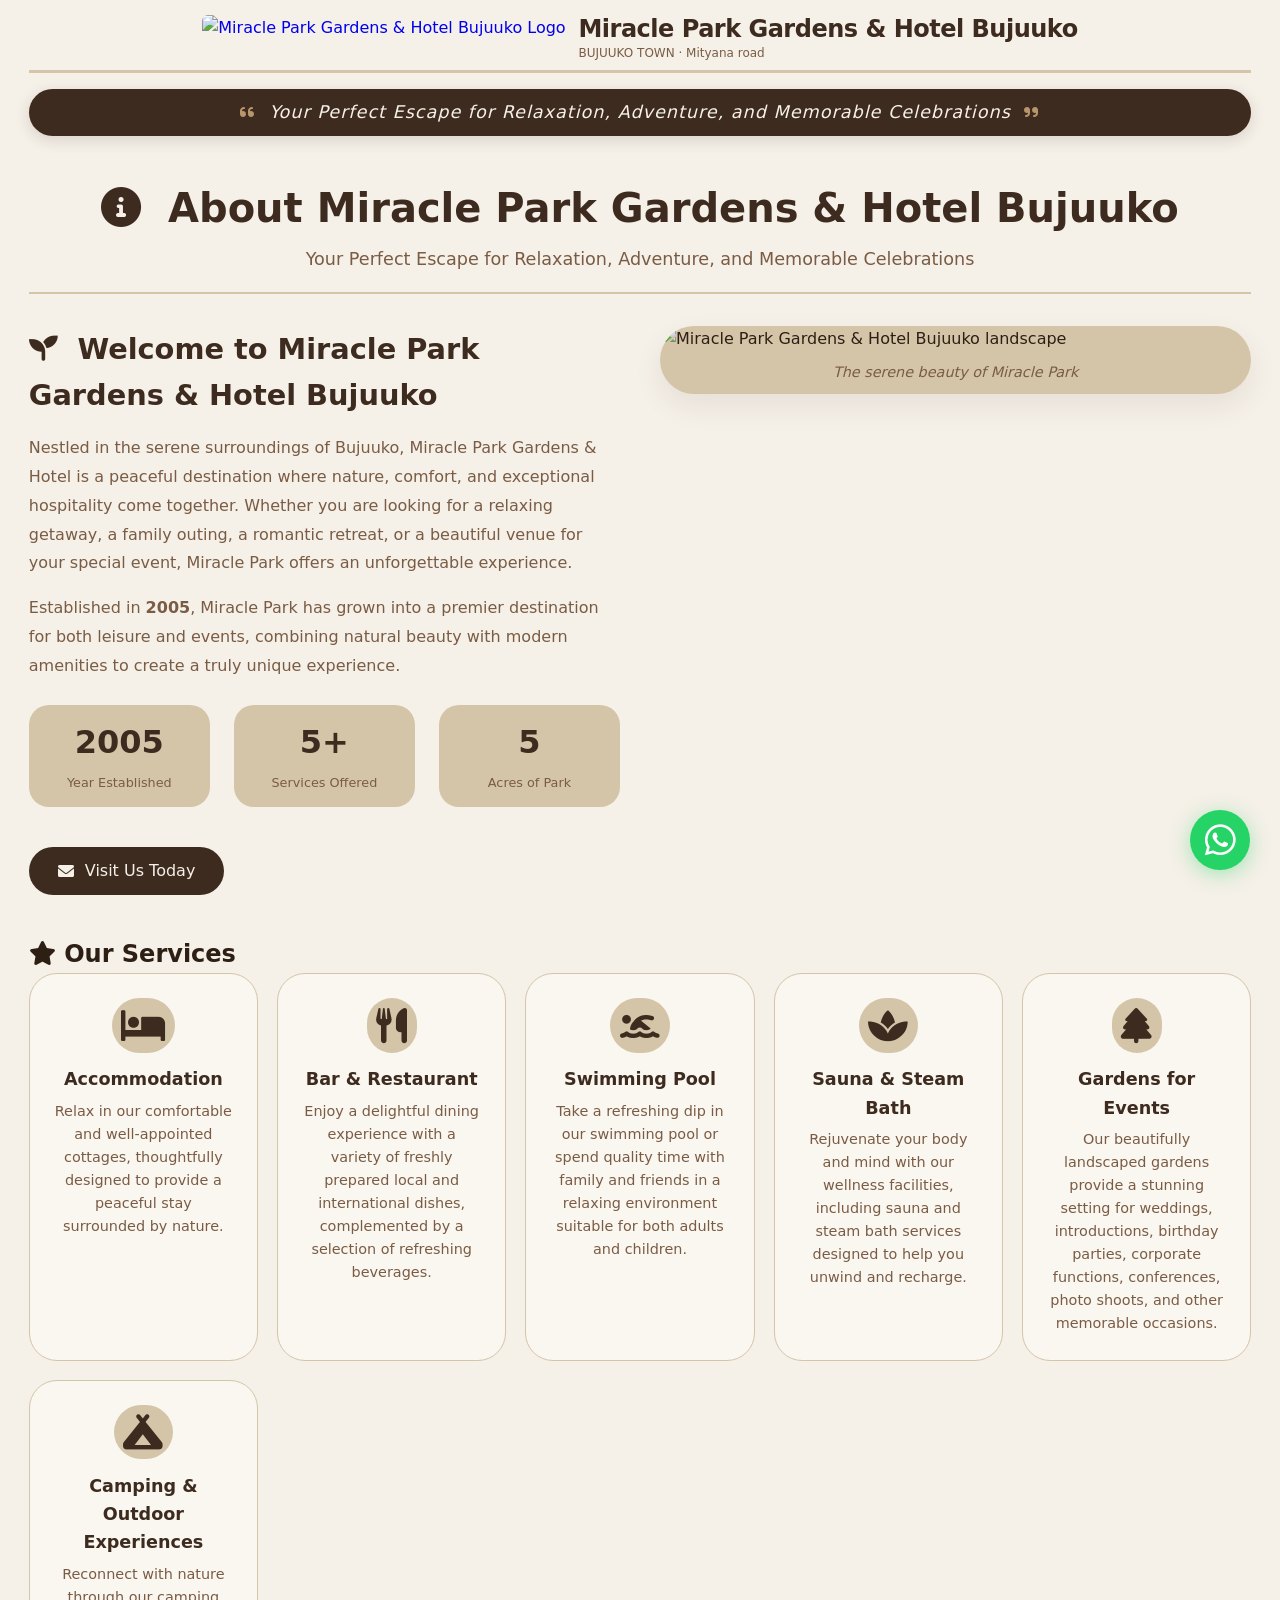
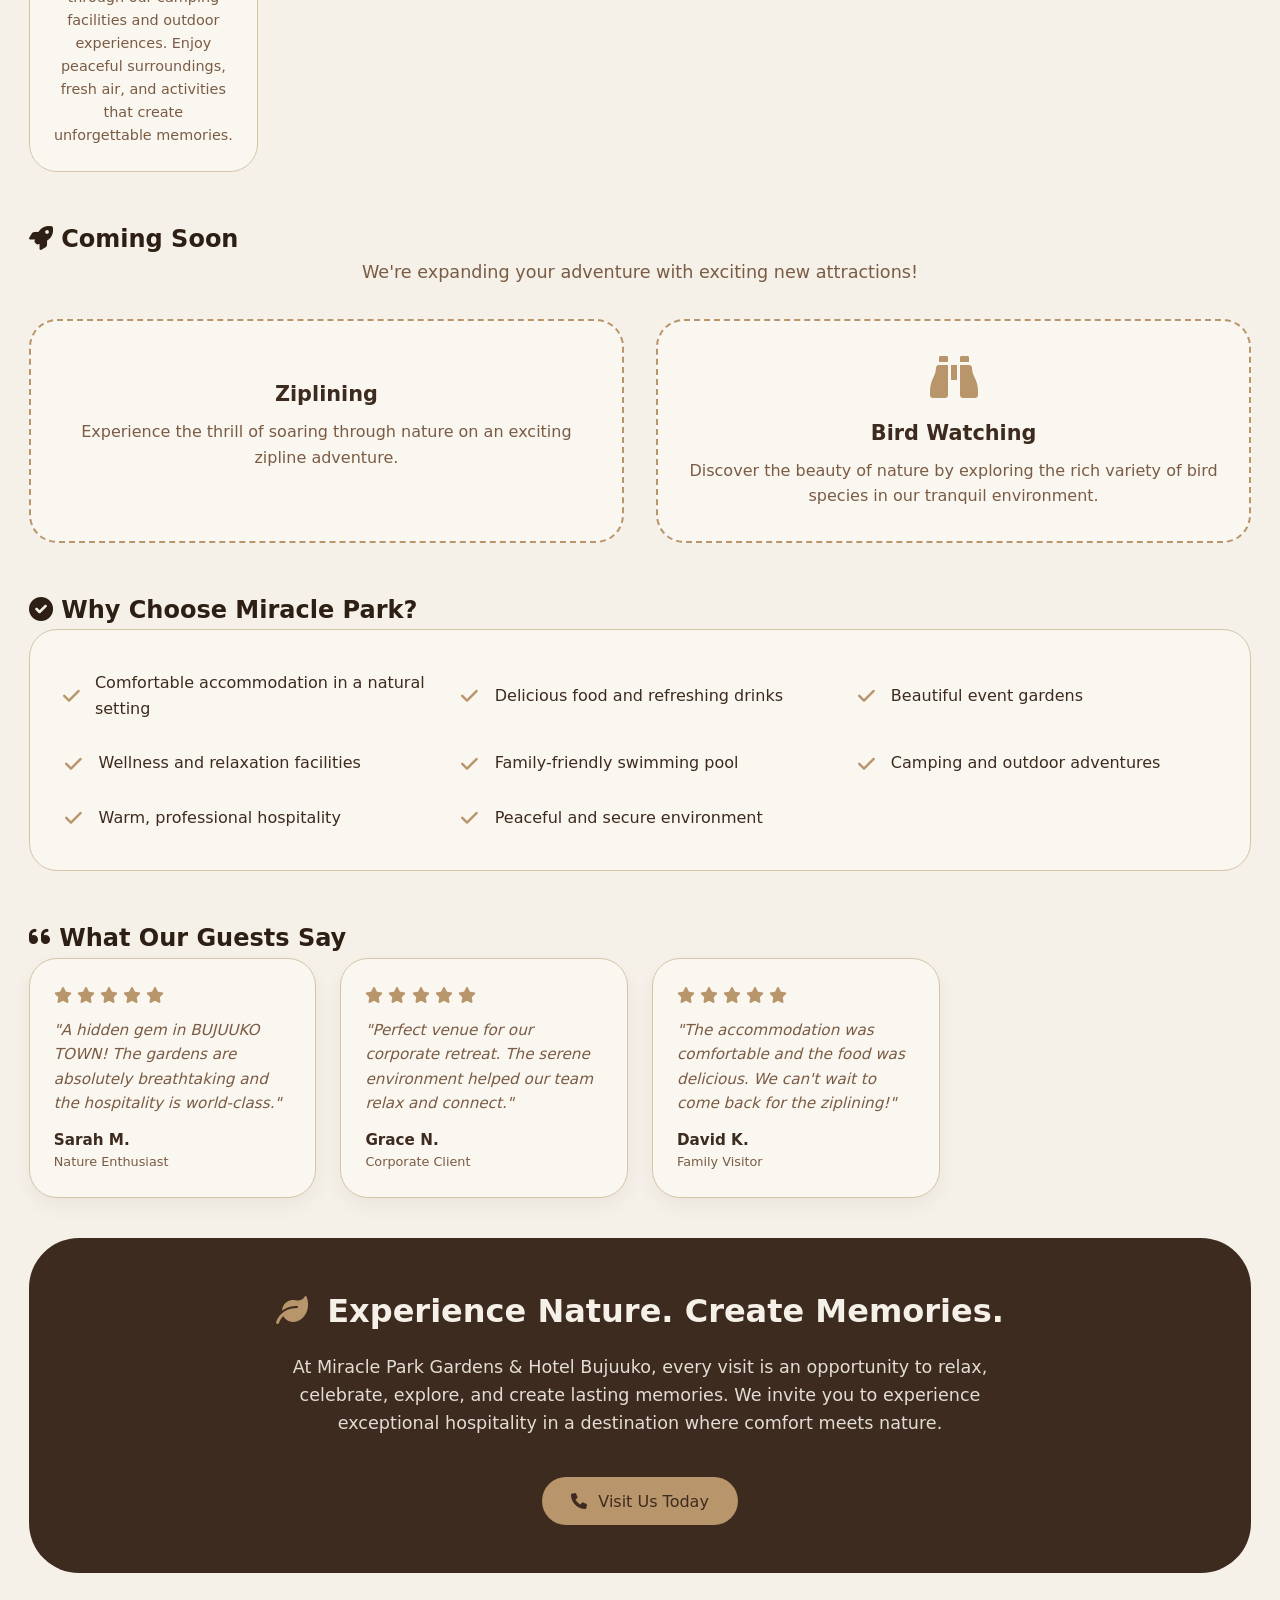
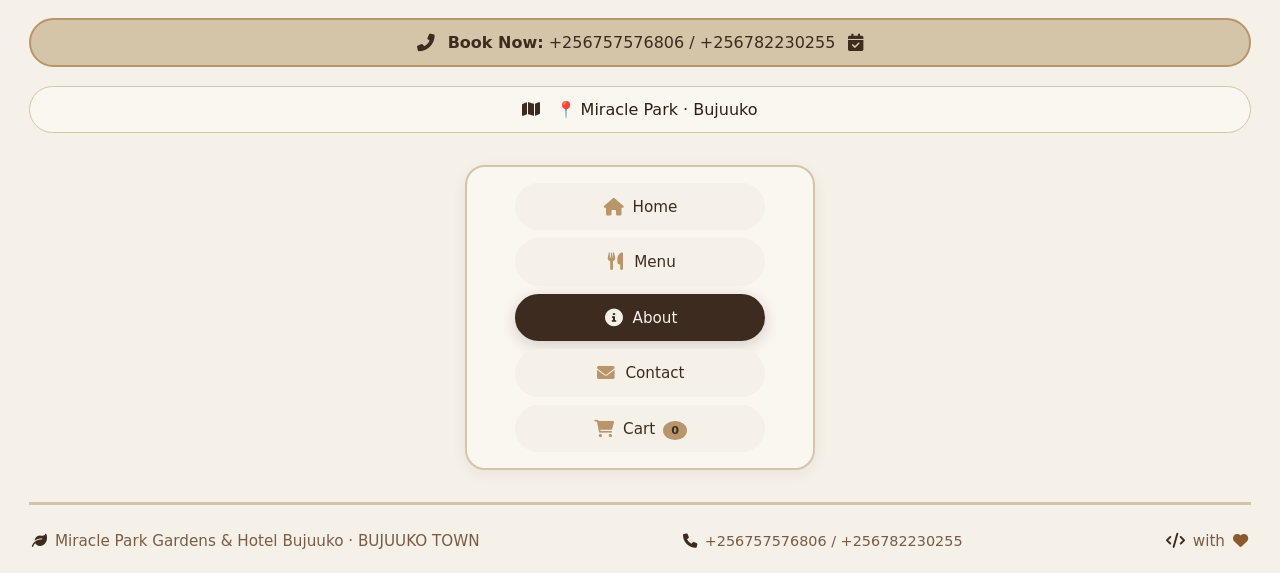
==== commit 69ca7265: "Enhance about.html with PWA features Added PWA support with manifest and app icons." ====
--- a/about.html
+++ b/about.html
@@ -1,7 +1,6 @@
 <!DOCTYPE html>
 <html lang="en">
 <head>
-    <meta name="google-site-verification" content="TBymU7ZhZDrOnA3fvhPjc528JCQxEKEI0-eg3JJJtqKY" />
     <meta charset="UTF-8" />
     <meta name="viewport" content="width=device-width, initial-scale=1.0" />
     <title>Miracle Park Gardens & Hotel Bujuuko · About</title>
@@ -11,10 +10,17 @@
 
     <!-- External CSS -->
     <link rel="stylesheet" href="style.css" />
+
+    <!-- PWA Manifest -->
+    <link rel="manifest" href="manifest.json" />
+    <link rel="apple-touch-icon" href="logo-192.png" />
+    <meta name="theme-color" content="#3D2B1F" />
+    <meta name="apple-mobile-web-app-capable" content="yes" />
+    <meta name="apple-mobile-web-app-status-bar-style" content="black-translucent" />
 </head>
 <body>
     <div class="container">
-        <!-- ===== HEADER / NAV ===== -->
+        <!-- ===== HEADER / LOGO ===== -->
         <header class="navbar">
             <div class="logo">
                 <a href="index.html" style="text-decoration: none; display: flex; align-items: center; gap: 0.8rem;">
@@ -34,32 +40,6 @@
             <i class="fas fa-quote-right"></i>
         </div>
 
-        <!-- ===== VERTICAL NAVIGATION ===== -->
-        <div class="nav-wrapper">
-            <nav class="vertical-nav">
-                <a href="index.html" class="nav-item">
-                    <i class="fas fa-home"></i>
-                    <span>Home</span>
-                </a>
-                <a href="menu.html" class="nav-item">
-                    <i class="fas fa-utensils"></i>
-                    <span>Menu</span>
-                </a>
-                <a href="about.html" class="nav-item active">
-                    <i class="fas fa-info-circle"></i>
-                    <span>About</span>
-                </a>
-                <a href="contact.html" class="nav-item">
-                    <i class="fas fa-envelope"></i>
-                    <span>Contact</span>
-                </a>
-                <a href="cart.html" class="nav-item cart-link">
-                    <i class="fas fa-shopping-cart"></i>
-                    <span>Cart <span class="cart-count" id="cartCount">0</span></span>
-                </a>
-            </nav>
-        </div>
-
         <!-- ===== ABOUT HERO ===== -->
         <section class="page-hero">
             <h1><i class="fas fa-info-circle"></i> About Miracle Park Gardens & Hotel Bujuuko</h1>
@@ -69,7 +49,7 @@
         <!-- ===== ABOUT CONTENT ===== -->
         <div class="about-grid">
             <div class="about-text">
-                <h2><i class="fas fa-seedling"></i> Welcome to Miracle Park</h2>
+                <h2><i class="fas fa-seedling"></i> Welcome to Miracle Park Gardens & Hotel Bujuuko</h2>
                 <p>
                     Nestled in the serene surroundings of Bujuuko, Miracle Park Gardens & Hotel is a peaceful destination where nature, comfort, and exceptional hospitality come together. Whether you are looking for a relaxing getaway, a family outing, a romantic retreat, or a beautiful venue for your special event, Miracle Park offers an unforgettable experience.
                 </p>
@@ -123,8 +103,8 @@
                 </div>
                 <div class="offer-card">
                     <i class="fas fa-spa"></i>
-                    <h3>Sauna, Steam & Bath</h3>
-                    <p>Rejuvenate your body and mind with our wellness facilities, including a sauna, steam bath, and bathing services designed to help you unwind and recharge.</p>
+                    <h3>Sauna & Steam Bath</h3>
+                    <p>Rejuvenate your body and mind with our wellness facilities, including sauna and steam bath services designed to help you unwind and recharge.</p>
                 </div>
                 <div class="offer-card">
                     <i class="fas fa-tree"></i>
@@ -277,6 +257,32 @@
             <span id="dynamic-greeting">📍 Miracle Park · Bujuuko</span>
         </div>
 
+        <!-- ===== VERTICAL NAVIGATION (BOTTOM) ===== -->
+        <div class="nav-wrapper-bottom">
+            <nav class="vertical-nav-bottom">
+                <a href="index.html" class="nav-item-bottom">
+                    <i class="fas fa-home"></i>
+                    <span>Home</span>
+                </a>
+                <a href="menu.html" class="nav-item-bottom">
+                    <i class="fas fa-utensils"></i>
+                    <span>Menu</span>
+                </a>
+                <a href="about.html" class="nav-item-bottom active">
+                    <i class="fas fa-info-circle"></i>
+                    <span>About</span>
+                </a>
+                <a href="contact.html" class="nav-item-bottom">
+                    <i class="fas fa-envelope"></i>
+                    <span>Contact</span>
+                </a>
+                <a href="cart.html" class="nav-item-bottom cart-link">
+                    <i class="fas fa-shopping-cart"></i>
+                    <span>Cart <span class="cart-count" id="cartCount">0</span></span>
+                </a>
+            </nav>
+        </div>
+
         <!-- ===== FOOTER ===== -->
         <footer class="footer">
             <div>
--- a/style.css
+++ b/style.css
@@ -1,5 +1,5 @@
 /* ============================================================
-   BUJUUKO MIRACLE PARK & GARDENS - COFFEE BROWN & OFF-WHITE THEME
+   MIRACLE PARK GARDENS & HOTEL BUJUUKO - COFFEE BROWN & OFF-WHITE THEME
    Pages: Home | About | Contact
    ============================================================ */
 
@@ -66,6 +66,34 @@
     font-style: italic;
 }
 
+/* ---------- DELIVERY MESSAGE ---------- */
+.delivery-message {
+    background: var(--coffee-dark);
+    color: var(--off-white);
+    text-align: center;
+    padding: 1rem 1.5rem;
+    border-radius: 60px;
+    margin: 1.5rem 0 2rem;
+    display: flex;
+    align-items: center;
+    justify-content: center;
+    gap: 1rem;
+    flex-wrap: wrap;
+    box-shadow: 0 4px 20px rgba(61, 43, 31, 0.2);
+    border: 2px solid var(--coffee-gold);
+}
+
+.delivery-message i {
+    font-size: 1.5rem;
+    color: var(--coffee-gold);
+}
+
+.delivery-message p {
+    font-size: 1.1rem;
+    font-weight: 500;
+    margin: 0;
+}
+
 /* ---------- BOOKING BANNER ---------- */
 .booking-banner {
     background: var(--coffee-cream);
@@ -187,87 +215,6 @@
     width: auto;
     border-radius: 6px;
     display: block;
-}
-
-/* ---------- NAVIGATION WRAPPER - CENTERED VERTICAL NAV ---------- */
-.nav-wrapper {
-    display: flex;
-    justify-content: center;
-    align-items: center;
-    padding: 1.5rem 0;
-}
-
-/* ---------- VERTICAL NAVIGATION ---------- */
-.vertical-nav {
-    display: flex;
-    flex-direction: column;
-    gap: 0.8rem;
-    background: var(--warm-white);
-    padding: 1.5rem 2rem;
-    border-radius: 20px;
-    border: 2px solid var(--coffee-cream);
-    box-shadow: 0 8px 25px rgba(61, 43, 31, 0.08);
-    min-width: 280px;
-    width: 100%;
-    max-width: 400px;
-}
-
-.vertical-nav .nav-item {
-    display: flex;
-    align-items: center;
-    gap: 1rem;
-    padding: 1rem 1.5rem;
-    border-radius: 60px;
-    text-decoration: none;
-    color: var(--coffee-dark);
-    font-size: 1.1rem;
-    font-weight: 500;
-    transition: 0.3s ease;
-    border: 2px solid transparent;
-    background: var(--off-white);
-}
-
-.vertical-nav .nav-item:hover {
-    background: var(--coffee-cream);
-    border-color: var(--coffee-gold);
-    transform: translateX(5px);
-}
-
-.vertical-nav .nav-item.active {
-    background: var(--coffee-dark);
-    color: var(--off-white);
-    border-color: var(--coffee-dark);
-    box-shadow: 0 4px 15px rgba(61, 43, 31, 0.2);
-}
-
-.vertical-nav .nav-item i {
-    font-size: 1.4rem;
-    width: 30px;
-    text-align: center;
-    color: var(--coffee-gold);
-}
-
-.vertical-nav .nav-item.active i {
-    color: var(--off-white);
-}
-
-.vertical-nav .nav-item .cart-count {
-    background: var(--coffee-gold);
-    color: var(--coffee-dark);
-    font-size: 0.8rem;
-    font-weight: 700;
-    padding: 0.1rem 0.6rem;
-    border-radius: 50%;
-    min-width: 24px;
-    text-align: center;
-    line-height: 1.5;
-    display: inline-block;
-    margin-left: 0.3rem;
-}
-
-.vertical-nav .nav-item.active .cart-count {
-    background: var(--off-white);
-    color: var(--coffee-dark);
 }
 
 /* ---------- FLOATING WHATSAPP ICON ---------- */
@@ -393,24 +340,6 @@
     color: var(--coffee-light);
 }
 
-.signpost-badge {
-    background: var(--warm-white);
-    padding: 0.6rem 1.5rem;
-    border-radius: 60px;
-    display: inline-flex;
-    align-items: center;
-    gap: 0.7rem;
-    font-weight: 500;
-    border-left: 6px solid var(--coffee-dark);
-    box-shadow: 0 4px 10px rgba(0, 0, 0, 0.03);
-    margin-top: 0.5rem;
-}
-
-.signpost-badge i {
-    color: var(--coffee-dark);
-    font-size: 1.2rem;
-}
-
 /* ---------- HERO IMAGE WITH OVERLAY ---------- */
 .hero-image {
     flex: 1 1 380px;
@@ -475,98 +404,6 @@
     z-index: 2;
 }
 
-/* ---------- DIRECTION CARD ---------- */
-.direction-card {
-    border-radius: 40px;
-    padding: 1.2rem 1.8rem;
-    margin: 1.5rem 0 2rem;
-    display: flex;
-    flex-wrap: wrap;
-    align-items: center;
-    justify-content: space-between;
-    background: var(--warm-white);
-    border: 1px solid var(--coffee-cream);
-    box-shadow: 0 8px 18px rgba(61, 43, 31, 0.06);
-}
-
-.direction-item {
-    display: flex;
-    align-items: center;
-    gap: 0.6rem;
-    font-size: 1rem;
-    padding: 0.3rem 0.2rem;
-}
-
-.direction-item i {
-    color: var(--coffee-dark);
-    width: 1.8rem;
-    font-size: 1.3rem;
-    text-align: center;
-}
-
-.direction-item strong {
-    font-weight: 600;
-    color: var(--coffee-dark);
-}
-
-.direction-item .distance-badge {
-    background: var(--coffee-dark);
-    color: var(--off-white);
-    padding: 0.2rem 1rem;
-    border-radius: 60px;
-    font-size: 0.8rem;
-    margin-left: 0.4rem;
-    font-weight: 500;
-}
-
-/* ---------- GALLERY SECTION ---------- */
-.gallery-section {
-    margin: 2.5rem 0;
-}
-
-.section-title {
-    font-size: 2rem;
-    font-weight: 500;
-    color: var(--coffee-dark);
-    margin-bottom: 1.5rem;
-    display: flex;
-    align-items: center;
-    gap: 0.8rem;
-}
-
-.section-title i {
-    color: var(--coffee-dark);
-}
-
-.gallery-grid {
-    display: grid;
-    grid-template-columns: repeat(auto-fill, minmax(240px, 1fr));
-    gap: 1.2rem;
-}
-
-.gallery-item {
-    border-radius: 24px;
-    overflow: hidden;
-    box-shadow: 0 8px 20px rgba(0, 0, 0, 0.08);
-    transition: transform 0.3s ease, box-shadow 0.3s ease;
-    cursor: pointer;
-    background: var(--warm-white);
-    aspect-ratio: 4 / 3;
-    max-height: 220px;
-}
-
-.gallery-item:hover {
-    transform: scale(1.03);
-    box-shadow: 0 12px 30px rgba(61, 43, 31, 0.15);
-}
-
-.gallery-item img {
-    width: 100%;
-    height: 100%;
-    object-fit: cover;
-    display: block;
-}
-
 /* ---------- FEATURES GRID ---------- */
 .features {
     display: grid;
@@ -612,308 +449,52 @@
     font-size: 0.95rem;
 }
 
-/* ---------- FEATURED MENU ---------- */
-.featured-menu {
-    margin: 2.5rem 0;
-}
-
-.menu-subtitle {
+/* ---------- COMING SOON SECTION ---------- */
+.coming-soon {
+    margin: 3rem 0 2rem;
+}
+
+.coming-soon-intro {
     text-align: center;
     color: var(--coffee-light);
-    font-size: 0.95rem;
-    margin-top: -0.5rem;
-    margin-bottom: 1.5rem;
-}
-
-/* ---------- MENU GRID ---------- */
-.menu-grid {
+    font-size: 1.1rem;
+    margin-bottom: 2rem;
+}
+
+.coming-soon-grid {
     display: grid;
-    grid-template-columns: repeat(auto-fill, minmax(200px, 1fr));
-    gap: 1.5rem;
-}
-
-.menu-card {
+    grid-template-columns: repeat(auto-fit, minmax(250px, 1fr));
+    gap: 2rem;
+}
+
+.coming-soon-card {
     background: var(--warm-white);
-    border-radius: 20px;
-    overflow: hidden;
-    box-shadow: 0 4px 15px rgba(0, 0, 0, 0.06);
-    transition: transform 0.3s ease, box-shadow 0.3s ease;
-    border: 1px solid var(--coffee-cream);
-    display: flex;
-    flex-direction: column;
-}
-
-.menu-card:hover {
-    transform: translateY(-4px);
-    box-shadow: 0 8px 25px rgba(61, 43, 31, 0.12);
-}
-
-.menu-card-image {
-    width: 100%;
-    height: 140px;
-    object-fit: cover;
-    background: var(--coffee-cream);
-}
-
-.menu-card-body {
-    padding: 0.8rem 1rem 1rem;
-    flex: 1;
-    display: flex;
-    flex-direction: column;
-}
-
-.menu-card-title {
-    font-size: 0.95rem;
-    font-weight: 600;
-    color: var(--coffee-dark);
-    margin-bottom: 0.2rem;
-}
-
-.menu-card-desc {
-    font-size: 0.75rem;
+    padding: 2rem 1.5rem;
+    border-radius: 28px;
+    text-align: center;
+    border: 2px dashed var(--coffee-gold);
+    transition: 0.3s;
+}
+
+.coming-soon-card:hover {
+    transform: translateY(-5px);
+    box-shadow: 0 12px 30px rgba(61, 43, 31, 0.08);
+}
+
+.coming-soon-card i {
+    font-size: 3rem;
+    color: var(--coffee-gold);
+    margin-bottom: 1rem;
+}
+
+.coming-soon-card h3 {
+    font-size: 1.3rem;
+    color: var(--coffee-dark);
+    margin-bottom: 0.5rem;
+}
+
+.coming-soon-card p {
     color: var(--coffee-light);
-    margin-bottom: 0.4rem;
-    flex: 1;
-    line-height: 1.3;
-}
-
-.menu-card-price {
-    font-size: 1rem;
-    font-weight: 700;
-    color: var(--coffee-dark);
-    margin-bottom: 0.6rem;
-}
-
-.menu-card .btn-add-cart {
-    background: var(--coffee-dark);
-    color: var(--off-white);
-    border: none;
-    padding: 0.4rem 0.8rem;
-    border-radius: 60px;
-    font-size: 0.8rem;
-    font-weight: 500;
-    cursor: pointer;
-    transition: 0.3s;
-    display: inline-flex;
-    align-items: center;
-    justify-content: center;
-    gap: 0.4rem;
-    width: 100%;
-}
-
-.menu-card .btn-add-cart:hover {
-    background: var(--coffee-medium);
-    transform: scale(1.02);
-}
-
-.menu-card .btn-add-cart:active {
-    transform: scale(0.95);
-}
-
-.menu-card .btn-add-cart i {
-    font-size: 0.8rem;
-}
-
-/* ---------- MENU TABS ---------- */
-.menu-tabs {
-    display: flex;
-    flex-wrap: wrap;
-    gap: 0.6rem;
-    margin: 1.5rem 0 2rem;
-    justify-content: center;
-}
-
-.tab-btn {
-    background: var(--warm-white);
-    color: var(--coffee-medium);
-    border: 2px solid var(--coffee-cream);
-    padding: 0.4rem 1rem;
-    border-radius: 60px;
-    font-size: 0.8rem;
-    font-weight: 500;
-    cursor: pointer;
-    transition: 0.3s;
-}
-
-.tab-btn:hover {
-    border-color: var(--coffee-gold);
-    color: var(--coffee-dark);
-}
-
-.tab-btn.active {
-    background: var(--coffee-dark);
-    color: var(--off-white);
-    border-color: var(--coffee-dark);
-}
-
-/* ---------- CART PAGE ---------- */
-.cart-page {
-    display: grid;
-    grid-template-columns: 2fr 1fr;
-    gap: 2rem;
-    margin: 2rem 0 3rem;
-}
-
-.cart-items-empty {
-    text-align: center;
-    padding: 3rem 1rem;
-    background: var(--warm-white);
-    border-radius: 30px;
-    border: 2px dashed var(--coffee-cream);
-}
-
-.cart-items-empty i {
-    font-size: 3rem;
-    color: var(--coffee-cream);
-    margin-bottom: 1rem;
-}
-
-.cart-items-empty h3 {
-    color: var(--coffee-light);
-    margin-bottom: 0.5rem;
-}
-
-.cart-item {
-    display: flex;
-    align-items: center;
-    gap: 1rem;
-    padding: 0.8rem 0;
-    border-bottom: 1px solid var(--coffee-cream);
-}
-
-.cart-item:last-child {
-    border-bottom: none;
-}
-
-.cart-item-img {
-    width: 60px;
-    height: 60px;
-    object-fit: cover;
-    border-radius: 12px;
-    background: var(--coffee-cream);
-}
-
-.cart-item-info {
-    flex: 1;
-}
-
-.cart-item-info h4 {
-    font-size: 0.95rem;
-    color: var(--coffee-dark);
-}
-
-.cart-item-info p {
-    font-size: 0.85rem;
-    color: var(--coffee-light);
-}
-
-.cart-item-qty {
-    display: flex;
-    align-items: center;
-    gap: 0.5rem;
-}
-
-.cart-item-qty button {
-    background: var(--coffee-cream);
-    border: none;
-    width: 28px;
-    height: 28px;
-    border-radius: 50%;
-    font-size: 1rem;
-    cursor: pointer;
-    transition: 0.3s;
-    color: var(--coffee-dark);
-    font-weight: 700;
-}
-
-.cart-item-qty button:hover {
-    background: var(--coffee-gold);
-}
-
-.cart-item-qty span {
-    font-weight: 600;
-    min-width: 24px;
-    text-align: center;
-    color: var(--coffee-dark);
-}
-
-.cart-item-remove {
-    background: none;
-    border: none;
-    color: #e74c3c;
-    cursor: pointer;
-    font-size: 1.1rem;
-    transition: 0.3s;
-    padding: 0.3rem;
-}
-
-.cart-item-remove:hover {
-    transform: scale(1.2);
-}
-
-/* ---------- CART SUMMARY ---------- */
-.cart-summary {
-    background: var(--warm-white);
-    padding: 1.5rem;
-    border-radius: 28px;
-    border: 1px solid var(--coffee-cream);
-    align-self: start;
-    position: sticky;
-    top: 20px;
-}
-
-.cart-summary h3 {
-    font-size: 1.3rem;
-    color: var(--coffee-dark);
-    margin-bottom: 1rem;
-    padding-bottom: 0.5rem;
-    border-bottom: 2px solid var(--coffee-cream);
-}
-
-.cart-summary-row {
-    display: flex;
-    justify-content: space-between;
-    padding: 0.5rem 0;
-    color: var(--coffee-light);
-    font-size: 0.95rem;
-}
-
-.cart-summary-row.total {
-    font-weight: 700;
-    font-size: 1.2rem;
-    color: var(--coffee-dark);
-    border-top: 2px solid var(--coffee-cream);
-    padding-top: 0.8rem;
-    margin-top: 0.5rem;
-}
-
-.btn-place-order {
-    width: 100%;
-    background: var(--coffee-dark);
-    color: var(--off-white);
-    border: none;
-    padding: 0.8rem;
-    border-radius: 60px;
-    font-size: 1rem;
-    font-weight: 600;
-    cursor: pointer;
-    transition: 0.3s;
-    margin-top: 1rem;
-    display: flex;
-    align-items: center;
-    justify-content: center;
-    gap: 0.6rem;
-}
-
-.btn-place-order:hover {
-    background: var(--coffee-medium);
-    transform: scale(1.02);
-}
-
-.btn-place-order:disabled {
-    opacity: 0.5;
-    cursor: not-allowed;
-    transform: none;
 }
 
 /* ---------- LOCATION SECTION ---------- */
@@ -1062,6 +643,92 @@
 }
 
 /* ============================================================
+   VERTICAL NAVIGATION (BOTTOM - STACKED VERTICALLY)
+   ============================================================ */
+
+.nav-wrapper-bottom {
+    display: flex;
+    justify-content: center;
+    align-items: center;
+    padding: 1rem 0 0.5rem;
+    margin-top: 0.5rem;
+}
+
+.vertical-nav-bottom {
+    display: flex;
+    flex-direction: column;
+    align-items: center;
+    gap: 0.5rem;
+    background: var(--warm-white);
+    padding: 1rem 1.5rem;
+    border-radius: 20px;
+    border: 2px solid var(--coffee-cream);
+    box-shadow: 0 4px 15px rgba(61, 43, 31, 0.06);
+    width: 100%;
+    max-width: 350px;
+}
+
+.vertical-nav-bottom .nav-item-bottom {
+    display: flex;
+    align-items: center;
+    justify-content: center;
+    gap: 0.5rem;
+    padding: 0.6rem 1.5rem;
+    border-radius: 60px;
+    text-decoration: none;
+    color: var(--coffee-dark);
+    font-size: 0.95rem;
+    font-weight: 500;
+    transition: 0.3s ease;
+    border: 2px solid transparent;
+    background: var(--off-white);
+    width: 100%;
+    max-width: 250px;
+}
+
+.vertical-nav-bottom .nav-item-bottom:hover {
+    background: var(--coffee-cream);
+    border-color: var(--coffee-gold);
+}
+
+.vertical-nav-bottom .nav-item-bottom.active {
+    background: var(--coffee-dark);
+    color: var(--off-white);
+    border-color: var(--coffee-dark);
+    box-shadow: 0 4px 15px rgba(61, 43, 31, 0.2);
+}
+
+.vertical-nav-bottom .nav-item-bottom i {
+    font-size: 1.1rem;
+    width: 22px;
+    text-align: center;
+    color: var(--coffee-gold);
+}
+
+.vertical-nav-bottom .nav-item-bottom.active i {
+    color: var(--off-white);
+}
+
+.vertical-nav-bottom .nav-item-bottom .cart-count {
+    background: var(--coffee-gold);
+    color: var(--coffee-dark);
+    font-size: 0.7rem;
+    font-weight: 700;
+    padding: 0.1rem 0.5rem;
+    border-radius: 50%;
+    min-width: 20px;
+    text-align: center;
+    line-height: 1.4;
+    display: inline-block;
+    margin-left: 0.2rem;
+}
+
+.vertical-nav-bottom .nav-item-bottom.active .cart-count {
+    background: var(--off-white);
+    color: var(--coffee-dark);
+}
+
+/* ============================================================
    ABOUT PAGE STYLES
    ============================================================ */
 
@@ -1210,6 +877,74 @@
 .offer-card p {
     color: var(--coffee-light);
     font-size: 0.9rem;
+}
+
+/* ---------- WHY CHOOSE SECTION ---------- */
+.why-choose {
+    margin: 3rem 0;
+}
+
+.why-grid {
+    display: grid;
+    grid-template-columns: repeat(auto-fit, minmax(280px, 1fr));
+    gap: 0.8rem 2rem;
+    background: var(--warm-white);
+    padding: 2rem;
+    border-radius: 28px;
+    border: 1px solid var(--coffee-cream);
+}
+
+.why-item {
+    display: flex;
+    align-items: center;
+    gap: 0.8rem;
+    padding: 0.5rem 0;
+    color: var(--coffee-dark);
+    font-size: 1rem;
+}
+
+.why-item i {
+    color: var(--coffee-gold);
+    font-size: 1.2rem;
+    width: 24px;
+    text-align: center;
+}
+
+/* ---------- EXPERIENCE SECTION ---------- */
+.experience-section {
+    background: var(--coffee-dark);
+    color: var(--off-white);
+    border-radius: 50px;
+    padding: 3rem 2.5rem;
+    margin: 2.5rem 0 2.8rem;
+    text-align: center;
+}
+
+.experience-content h2 {
+    font-size: 2rem;
+    font-weight: 600;
+    margin-bottom: 1rem;
+}
+
+.experience-content h2 i {
+    color: var(--coffee-gold);
+    margin-right: 0.5rem;
+}
+
+.experience-content p {
+    font-size: 1.1rem;
+    max-width: 700px;
+    margin: 0 auto 1.5rem;
+    opacity: 0.9;
+}
+
+.experience-content .btn-primary {
+    background: var(--coffee-gold);
+    color: var(--coffee-dark);
+}
+
+.experience-content .btn-primary:hover {
+    background: var(--off-white);
 }
 
 /* ---------- TESTIMONIALS ---------- */
@@ -1666,6 +1401,306 @@
 }
 
 /* ============================================================
+   MENU GRID STYLES
+   ============================================================ */
+
+.menu-grid {
+    display: grid;
+    grid-template-columns: repeat(auto-fill, minmax(200px, 1fr));
+    gap: 1.5rem;
+}
+
+.menu-card {
+    background: var(--warm-white);
+    border-radius: 20px;
+    overflow: hidden;
+    box-shadow: 0 4px 15px rgba(0, 0, 0, 0.06);
+    transition: transform 0.3s ease, box-shadow 0.3s ease;
+    border: 1px solid var(--coffee-cream);
+    display: flex;
+    flex-direction: column;
+}
+
+.menu-card:hover {
+    transform: translateY(-4px);
+    box-shadow: 0 8px 25px rgba(61, 43, 31, 0.12);
+}
+
+.menu-card-image {
+    width: 100%;
+    height: 140px;
+    object-fit: cover;
+    background: var(--coffee-cream);
+}
+
+.menu-card-body {
+    padding: 0.8rem 1rem 1rem;
+    flex: 1;
+    display: flex;
+    flex-direction: column;
+}
+
+.menu-card-title {
+    font-size: 0.95rem;
+    font-weight: 600;
+    color: var(--coffee-dark);
+    margin-bottom: 0.2rem;
+}
+
+.menu-card-desc {
+    font-size: 0.75rem;
+    color: var(--coffee-light);
+    margin-bottom: 0.4rem;
+    flex: 1;
+    line-height: 1.3;
+}
+
+.menu-card-price {
+    font-size: 1rem;
+    font-weight: 700;
+    color: var(--coffee-dark);
+    margin-bottom: 0.6rem;
+}
+
+.menu-card .btn-add-cart {
+    background: var(--coffee-dark);
+    color: var(--off-white);
+    border: none;
+    padding: 0.4rem 0.8rem;
+    border-radius: 60px;
+    font-size: 0.8rem;
+    font-weight: 500;
+    cursor: pointer;
+    transition: 0.3s;
+    display: inline-flex;
+    align-items: center;
+    justify-content: center;
+    gap: 0.4rem;
+    width: 100%;
+}
+
+.menu-card .btn-add-cart:hover {
+    background: var(--coffee-medium);
+    transform: scale(1.02);
+}
+
+.menu-card .btn-add-cart:active {
+    transform: scale(0.95);
+}
+
+.menu-card .btn-add-cart i {
+    font-size: 0.8rem;
+}
+
+/* ============================================================
+   MENU TABS
+   ============================================================ */
+
+.menu-tabs {
+    display: flex;
+    flex-wrap: wrap;
+    gap: 0.6rem;
+    margin: 1.5rem 0 2rem;
+    justify-content: center;
+}
+
+.tab-btn {
+    background: var(--warm-white);
+    color: var(--coffee-medium);
+    border: 2px solid var(--coffee-cream);
+    padding: 0.4rem 1rem;
+    border-radius: 60px;
+    font-size: 0.8rem;
+    font-weight: 500;
+    cursor: pointer;
+    transition: 0.3s;
+}
+
+.tab-btn:hover {
+    border-color: var(--coffee-gold);
+    color: var(--coffee-dark);
+}
+
+.tab-btn.active {
+    background: var(--coffee-dark);
+    color: var(--off-white);
+    border-color: var(--coffee-dark);
+}
+
+/* ============================================================
+   CART PAGE STYLES
+   ============================================================ */
+
+.cart-page {
+    display: grid;
+    grid-template-columns: 2fr 1fr;
+    gap: 2rem;
+    margin: 2rem 0 3rem;
+}
+
+.cart-items-empty {
+    text-align: center;
+    padding: 3rem 1rem;
+    background: var(--warm-white);
+    border-radius: 30px;
+    border: 2px dashed var(--coffee-cream);
+}
+
+.cart-items-empty i {
+    font-size: 3rem;
+    color: var(--coffee-cream);
+    margin-bottom: 1rem;
+}
+
+.cart-items-empty h3 {
+    color: var(--coffee-light);
+    margin-bottom: 0.5rem;
+}
+
+.cart-item {
+    display: flex;
+    align-items: center;
+    gap: 1rem;
+    padding: 0.8rem 0;
+    border-bottom: 1px solid var(--coffee-cream);
+}
+
+.cart-item:last-child {
+    border-bottom: none;
+}
+
+.cart-item-img {
+    width: 60px;
+    height: 60px;
+    object-fit: cover;
+    border-radius: 12px;
+    background: var(--coffee-cream);
+}
+
+.cart-item-info {
+    flex: 1;
+}
+
+.cart-item-info h4 {
+    font-size: 0.95rem;
+    color: var(--coffee-dark);
+}
+
+.cart-item-info p {
+    font-size: 0.85rem;
+    color: var(--coffee-light);
+}
+
+.cart-item-qty {
+    display: flex;
+    align-items: center;
+    gap: 0.5rem;
+}
+
+.cart-item-qty button {
+    background: var(--coffee-cream);
+    border: none;
+    width: 28px;
+    height: 28px;
+    border-radius: 50%;
+    font-size: 1rem;
+    cursor: pointer;
+    transition: 0.3s;
+    color: var(--coffee-dark);
+    font-weight: 700;
+}
+
+.cart-item-qty button:hover {
+    background: var(--coffee-gold);
+}
+
+.cart-item-qty span {
+    font-weight: 600;
+    min-width: 24px;
+    text-align: center;
+    color: var(--coffee-dark);
+}
+
+.cart-item-remove {
+    background: none;
+    border: none;
+    color: #e74c3c;
+    cursor: pointer;
+    font-size: 1.1rem;
+    transition: 0.3s;
+    padding: 0.3rem;
+}
+
+.cart-item-remove:hover {
+    transform: scale(1.2);
+}
+
+/* ---------- CART SUMMARY ---------- */
+.cart-summary {
+    background: var(--warm-white);
+    padding: 1.5rem;
+    border-radius: 28px;
+    border: 1px solid var(--coffee-cream);
+    align-self: start;
+    position: sticky;
+    top: 20px;
+}
+
+.cart-summary h3 {
+    font-size: 1.3rem;
+    color: var(--coffee-dark);
+    margin-bottom: 1rem;
+    padding-bottom: 0.5rem;
+    border-bottom: 2px solid var(--coffee-cream);
+}
+
+.cart-summary-row {
+    display: flex;
+    justify-content: space-between;
+    padding: 0.5rem 0;
+    color: var(--coffee-light);
+    font-size: 0.95rem;
+}
+
+.cart-summary-row.total {
+    font-weight: 700;
+    font-size: 1.2rem;
+    color: var(--coffee-dark);
+    border-top: 2px solid var(--coffee-cream);
+    padding-top: 0.8rem;
+    margin-top: 0.5rem;
+}
+
+.btn-place-order {
+    width: 100%;
+    background: var(--coffee-dark);
+    color: var(--off-white);
+    border: none;
+    padding: 0.8rem;
+    border-radius: 60px;
+    font-size: 1rem;
+    font-weight: 600;
+    cursor: pointer;
+    transition: 0.3s;
+    margin-top: 1rem;
+    display: flex;
+    align-items: center;
+    justify-content: center;
+    gap: 0.6rem;
+}
+
+.btn-place-order:hover {
+    background: var(--coffee-medium);
+    transform: scale(1.02);
+}
+
+.btn-place-order:disabled {
+    opacity: 0.5;
+    cursor: not-allowed;
+    transform: none;
+}
+
+/* ============================================================
    RESPONSIVE STYLES
    ============================================================ */
 
@@ -1690,23 +1725,55 @@
         font-size: 1rem;
         padding: 0.5rem 1rem;
     }
+
+    .coming-soon-grid {
+        grid-template-columns: 1fr;
+    }
+
+    .why-grid {
+        grid-template-columns: 1fr;
+        padding: 1.2rem;
+    }
+
+    .experience-section {
+        padding: 2rem 1.2rem;
+        border-radius: 30px;
+    }
+
+    .experience-content h2 {
+        font-size: 1.5rem;
+    }
+
+    .experience-content p {
+        font-size: 1rem;
+    }
+
+    .delivery-message {
+        padding: 0.8rem 1.2rem;
+    }
+
+    .delivery-message p {
+        font-size: 1rem;
+    }
 }
 
 @media (max-width: 768px) {
-    .vertical-nav {
-        min-width: 220px;
-        padding: 1.2rem 1.5rem;
-        max-width: 90%;
-    }
-
-    .vertical-nav .nav-item {
+    .vertical-nav-bottom {
+        padding: 0.8rem 1rem;
+        gap: 0.4rem;
+        max-width: 280px;
+        border-radius: 16px;
+    }
+
+    .vertical-nav-bottom .nav-item-bottom {
+        font-size: 0.85rem;
+        padding: 0.5rem 1rem;
+        max-width: 200px;
+    }
+
+    .vertical-nav-bottom .nav-item-bottom i {
         font-size: 1rem;
-        padding: 0.8rem 1.2rem;
-    }
-
-    .vertical-nav .nav-item i {
-        font-size: 1.2rem;
-        width: 26px;
+        width: 20px;
     }
 
     .menu-grid {
@@ -1754,11 +1821,6 @@
     .menu-section {
         padding: 0.8rem 0.5rem;
         border-radius: 20px;
-    }
-
-    .menu-subtitle {
-        font-size: 0.8rem;
-        margin-bottom: 0.6rem;
     }
 
     .section-title {
@@ -1789,6 +1851,43 @@
         bottom: 20px;
         right: 20px;
     }
+
+    .coming-soon-grid {
+        grid-template-columns: 1fr;
+    }
+
+    .why-grid {
+        grid-template-columns: 1fr;
+        padding: 1.2rem;
+    }
+
+    .experience-section {
+        padding: 2rem 1.2rem;
+        border-radius: 30px;
+    }
+
+    .experience-content h2 {
+        font-size: 1.5rem;
+    }
+
+    .experience-content p {
+        font-size: 1rem;
+    }
+
+    .delivery-message {
+        padding: 0.6rem 1rem;
+        gap: 0.6rem;
+        border-radius: 40px;
+        margin: 1rem 0 1.5rem;
+    }
+
+    .delivery-message i {
+        font-size: 1.2rem;
+    }
+
+    .delivery-message p {
+        font-size: 0.9rem;
+    }
 }
 
 @media (max-width: 650px) {
@@ -1816,6 +1915,24 @@
         height: 34px;
     }
 
+    .vertical-nav-bottom {
+        padding: 0.6rem 0.8rem;
+        gap: 0.4rem;
+        max-width: 240px;
+        border-radius: 14px;
+    }
+
+    .vertical-nav-bottom .nav-item-bottom {
+        font-size: 0.8rem;
+        padding: 0.4rem 0.8rem;
+        max-width: 180px;
+    }
+
+    .vertical-nav-bottom .nav-item-bottom i {
+        font-size: 0.9rem;
+        width: 18px;
+    }
+
     .hero-text h2 {
         font-size: 2rem;
     }
@@ -1842,80 +1959,10 @@
         bottom: 12px;
     }
 
-    .direction-card {
-        flex-direction: column;
-        align-items: flex-start;
-        gap: 0.6rem;
-        padding: 1rem 1.2rem;
-    }
-
     .location-section {
         flex-direction: column;
         align-items: flex-start;
         padding: 1.2rem 1.5rem;
-    }
-
-    .gallery-grid {
-        grid-template-columns: repeat(auto-fill, minmax(150px, 1fr));
-        gap: 0.6rem;
-    }
-
-    .gallery-item {
-        max-height: 160px;
-    }
-
-    .close-lightbox {
-        top: 20px;
-        right: 25px;
-        font-size: 2.5rem;
-    }
-
-    .lightbox-content {
-        max-width: 95%;
-        max-height: 80%;
-    }
-
-    .about-stats {
-        gap: 0.8rem;
-    }
-
-    .stat-item {
-        min-width: 60px;
-        padding: 0.6rem 1rem;
-    }
-
-    .stat-number {
-        font-size: 1.5rem;
-    }
-
-    .testimonial-grid {
-        grid-template-columns: 1fr;
-    }
-
-    .offer-grid {
-        grid-template-columns: 1fr;
-    }
-
-    .contact-form-wrapper h2,
-    .contact-info h2 {
-        font-size: 1.3rem;
-    }
-
-    .info-item {
-        flex-direction: column;
-        gap: 0.2rem;
-    }
-
-    .info-item i {
-        width: auto;
-    }
-
-    .social-icons {
-        justify-content: center;
-    }
-
-    .map-placeholder {
-        padding: 1.5rem 1rem;
     }
 
     .page-hero h1 {
@@ -1955,22 +2002,6 @@
         width: 100%;
         justify-content: center;
         font-size: 0.85rem;
-    }
-
-    .vertical-nav {
-        min-width: 200px;
-        padding: 1rem 1.2rem;
-        max-width: 95%;
-    }
-
-    .vertical-nav .nav-item {
-        font-size: 0.95rem;
-        padding: 0.7rem 1rem;
-    }
-
-    .vertical-nav .nav-item i {
-        font-size: 1.1rem;
-        width: 24px;
     }
 
     .floating-whatsapp {
@@ -1980,6 +2011,21 @@
         bottom: 15px;
         right: 15px;
     }
+
+    .delivery-message {
+        padding: 0.5rem 0.8rem;
+        gap: 0.5rem;
+        border-radius: 30px;
+        margin: 0.8rem 0 1rem;
+    }
+
+    .delivery-message i {
+        font-size: 1rem;
+    }
+
+    .delivery-message p {
+        font-size: 0.8rem;
+    }
 }
 
 @media (max-width: 480px) {
@@ -2003,6 +2049,32 @@
 
     .logo-img {
         height: 28px;
+    }
+
+    .vertical-nav-bottom {
+        padding: 0.5rem 0.6rem;
+        gap: 0.3rem;
+        max-width: 200px;
+        border-radius: 12px;
+    }
+
+    .vertical-nav-bottom .nav-item-bottom {
+        font-size: 0.7rem;
+        padding: 0.35rem 0.6rem;
+        max-width: 160px;
+        gap: 0.3rem;
+        border-radius: 30px;
+    }
+
+    .vertical-nav-bottom .nav-item-bottom i {
+        font-size: 0.8rem;
+        width: 16px;
+    }
+
+    .vertical-nav-bottom .nav-item-bottom .cart-count {
+        font-size: 0.6rem;
+        min-width: 16px;
+        padding: 0.05rem 0.3rem;
     }
 
     .hero-text h2 {
@@ -2037,15 +2109,6 @@
 
     .feature-card {
         padding: 1rem;
-    }
-
-    .gallery-grid {
-        grid-template-columns: repeat(auto-fill, minmax(120px, 1fr));
-        gap: 0.5rem;
-    }
-
-    .gallery-item {
-        max-height: 120px;
     }
 
     .footer {
@@ -2146,11 +2209,6 @@
         margin: 0.8rem 0;
     }
 
-    .menu-subtitle {
-        font-size: 0.7rem;
-        margin-bottom: 0.4rem;
-    }
-
     .location-text .town {
         font-size: 1.1rem;
     }
@@ -2190,25 +2248,6 @@
     .cart-item-img {
         width: 50px;
         height: 50px;
-    }
-
-    .vertical-nav {
-        min-width: 180px;
-        padding: 0.8rem 1rem;
-        border-radius: 16px;
-        max-width: 100%;
-    }
-
-    .vertical-nav .nav-item {
-        font-size: 0.85rem;
-        padding: 0.6rem 0.8rem;
-        gap: 0.6rem;
-        border-radius: 40px;
-    }
-
-    .vertical-nav .nav-item i {
-        font-size: 1rem;
-        width: 22px;
     }
 
     .floating-whatsapp {
@@ -2226,4 +2265,72 @@
         padding: 0.6rem 1rem;
         max-width: 200px;
     }
-}
+
+    .coming-soon-grid {
+        grid-template-columns: 1fr;
+    }
+
+    .coming-soon-card {
+        padding: 1.2rem;
+    }
+
+    .coming-soon-card i {
+        font-size: 2.2rem;
+    }
+
+    .coming-soon-card h3 {
+        font-size: 1.1rem;
+    }
+
+    .why-grid {
+        grid-template-columns: 1fr;
+        padding: 0.8rem;
+        gap: 0.3rem;
+    }
+
+    .why-item {
+        font-size: 0.9rem;
+        padding: 0.3rem 0;
+    }
+
+    .experience-section {
+        padding: 1.2rem 0.8rem;
+        border-radius: 20px;
+    }
+
+    .experience-content h2 {
+        font-size: 1.1rem;
+    }
+
+    .experience-content p {
+        font-size: 0.85rem;
+    }
+
+    .about-stats {
+        gap: 0.5rem;
+    }
+
+    .stat-item {
+        min-width: 60px;
+        padding: 0.5rem 0.8rem;
+    }
+
+    .stat-number {
+        font-size: 1.3rem;
+    }
+
+    .delivery-message {
+        padding: 0.4rem 0.6rem;
+        gap: 0.3rem;
+        border-radius: 25px;
+        margin: 0.6rem 0 0.8rem;
+    }
+
+    .delivery-message i {
+        font-size: 0.9rem;
+    }
+
+    .delivery-message p {
+        font-size: 0.7rem;
+    }
+}
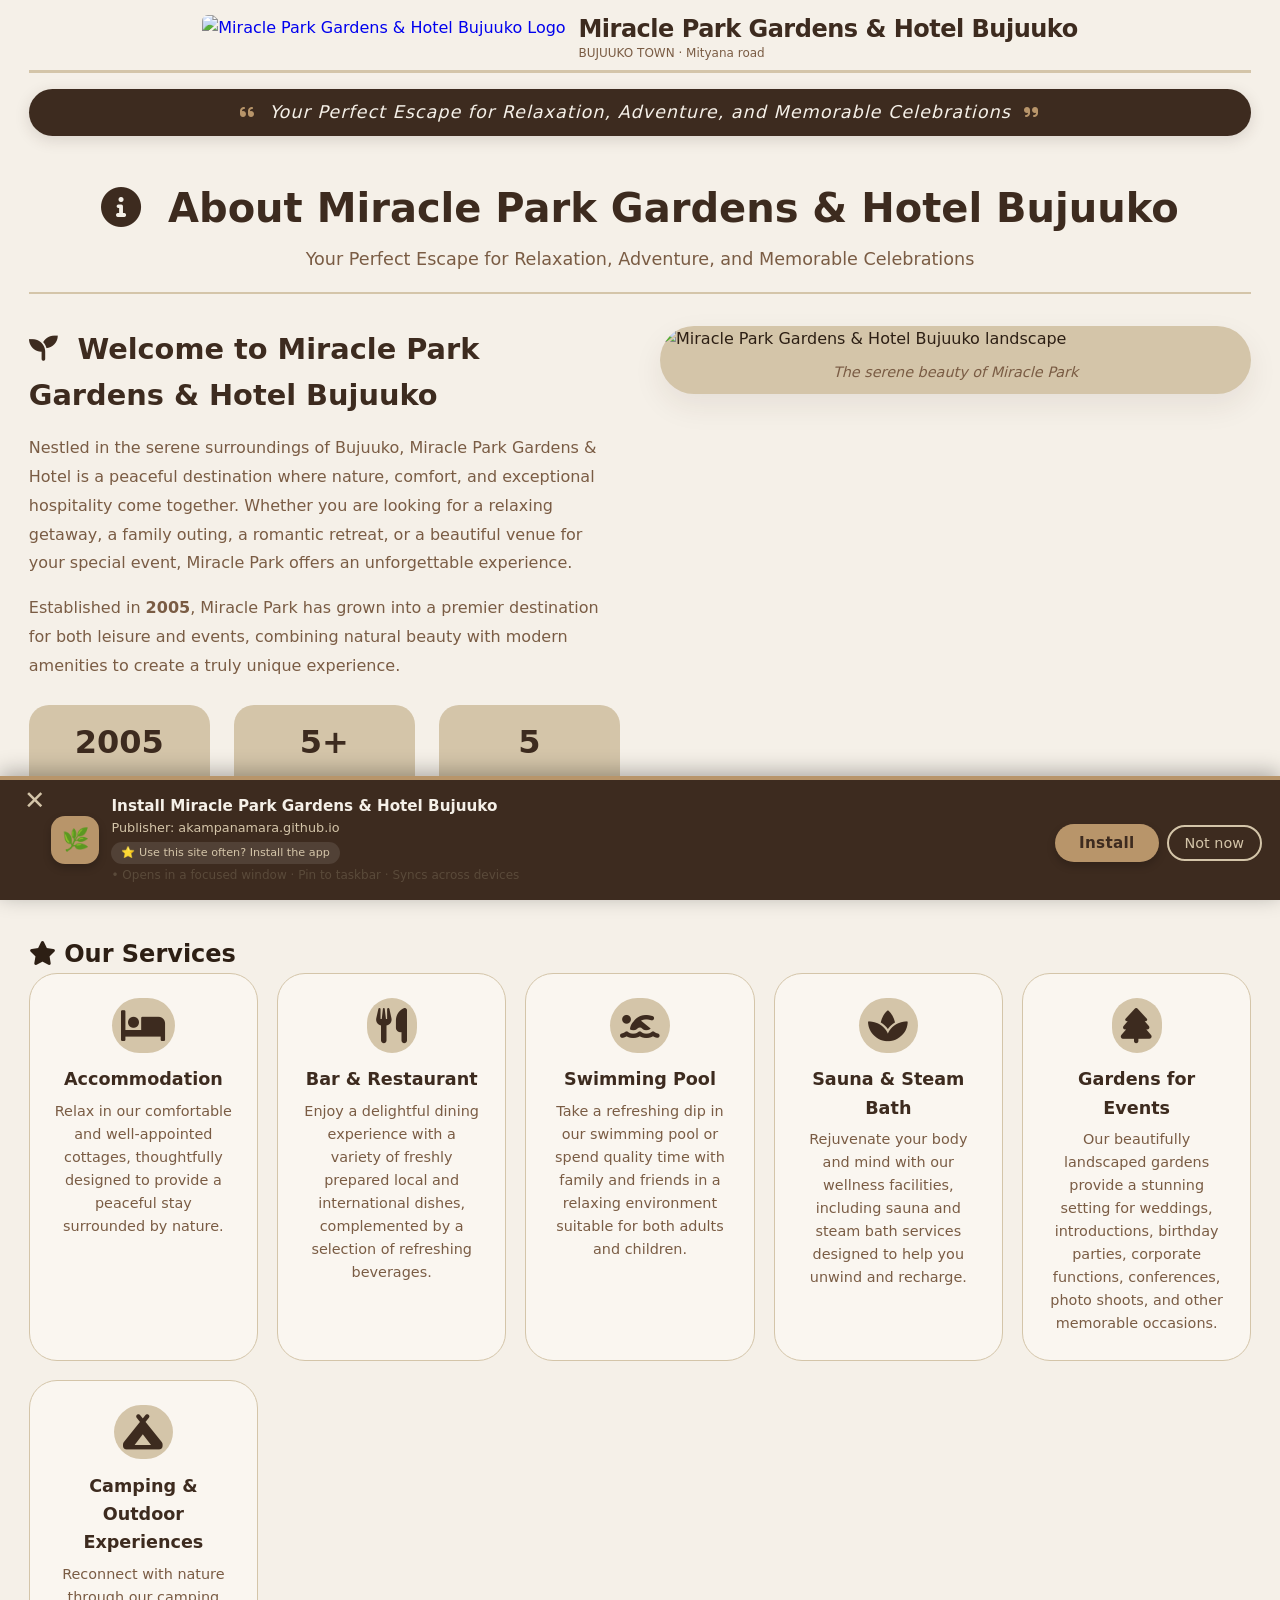
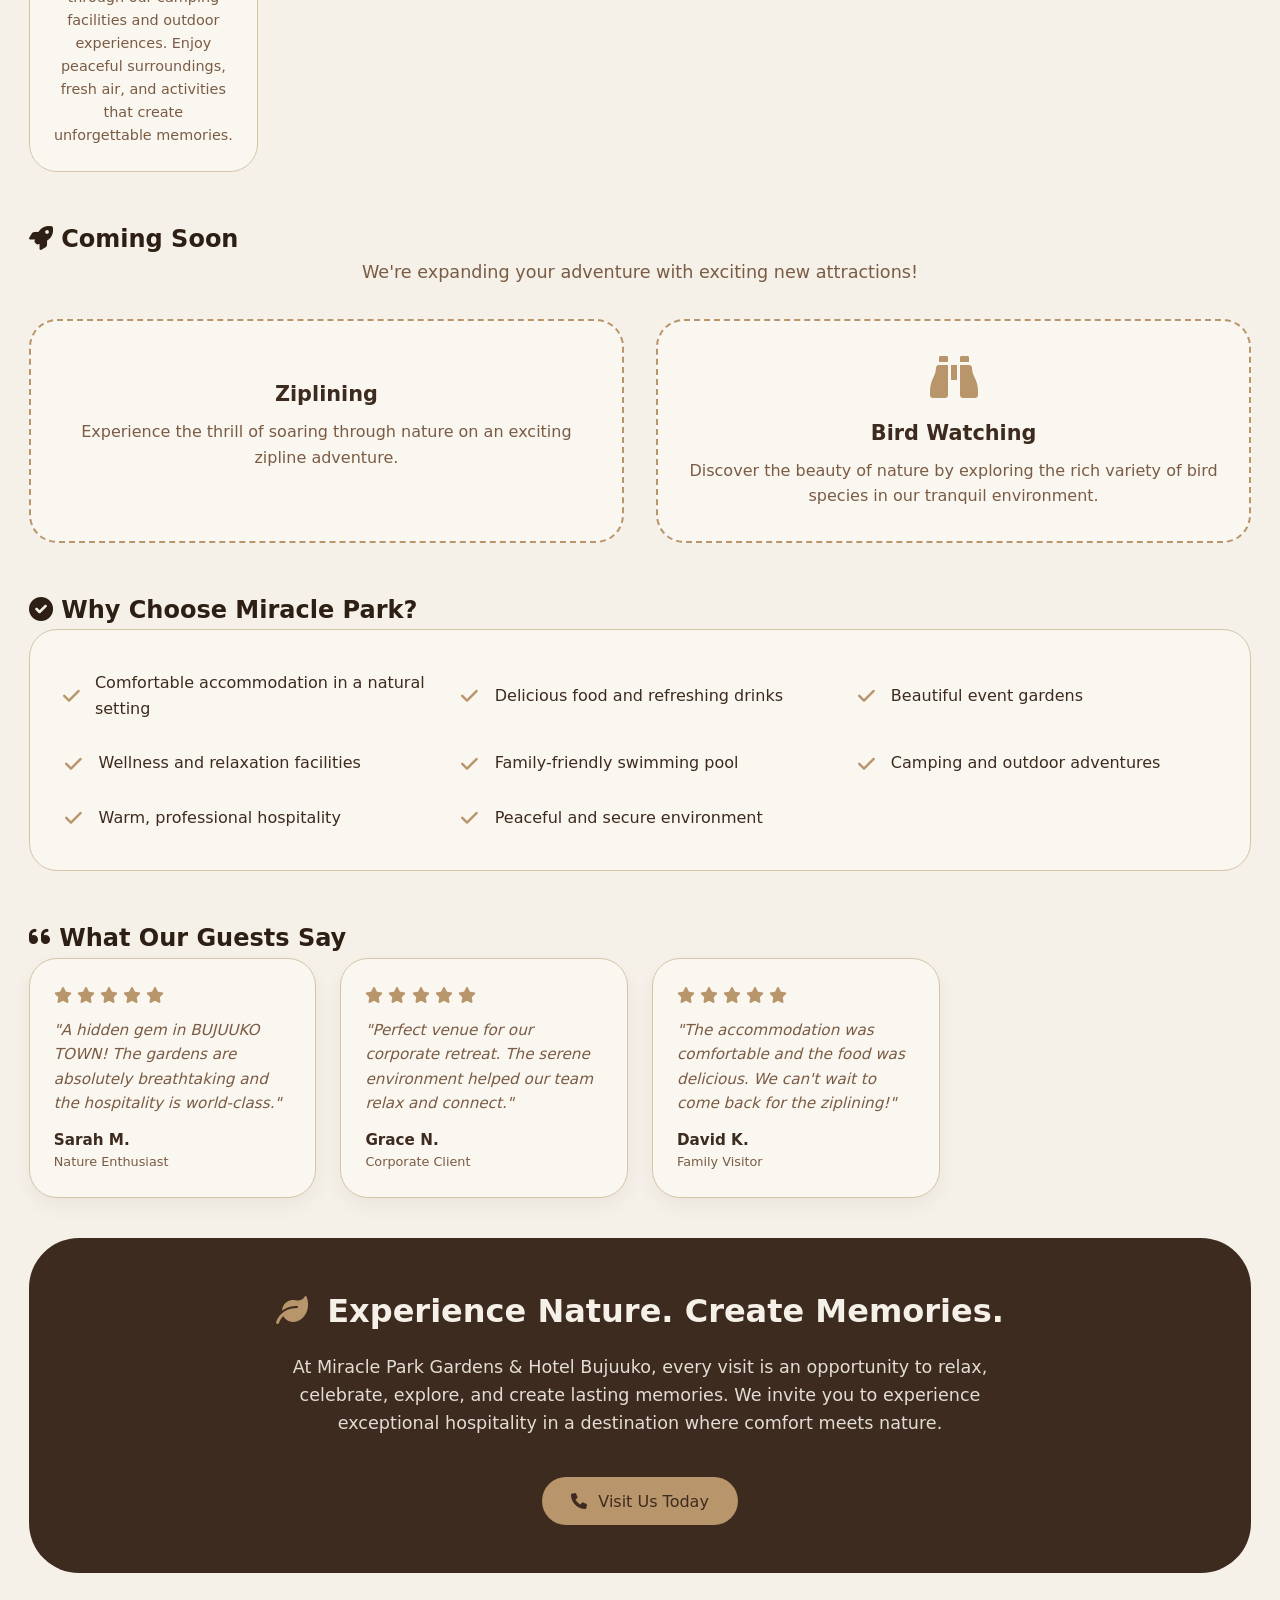
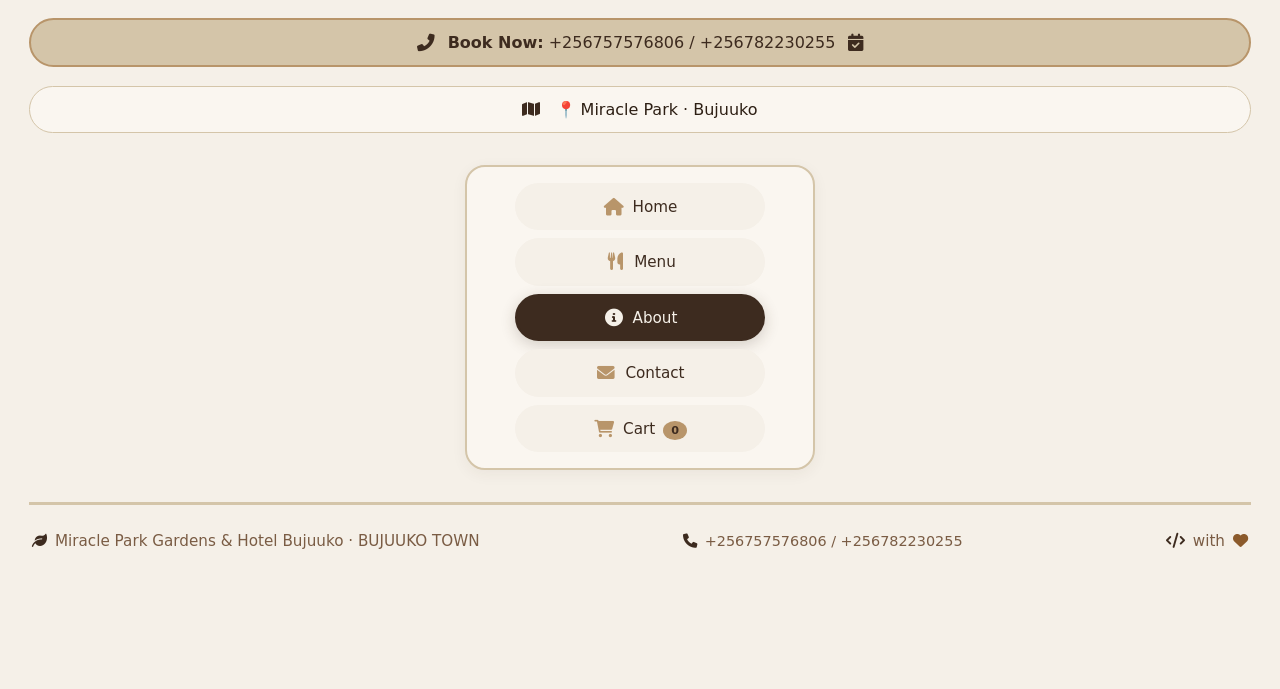
==== commit 63bebe83: "Add install banner and restructure about page Added an install banner for the web app and improved t" ====
--- a/about.html
+++ b/about.html
@@ -20,6 +20,26 @@
 </head>
 <body>
     <div class="container">
+        <!-- ===== INSTALL BANNER (with X close) ===== -->
+        <div id="installBanner" class="install-banner">
+            <button class="banner-close" id="closeBannerBtn" aria-label="Close install banner">✕</button>
+            <div class="banner-content">
+                <div class="banner-icon">🌿</div>
+                <div class="banner-text">
+                    <h4>Install Miracle Park Gardens & Hotel Bujuuko</h4>
+                    <p>Publisher: akampanamara.github.io</p>
+                    <span class="publisher">⭐ Use this site often? Install the app</span>
+                    <p style="font-size:0.75rem; color:#5a4a3a; margin-top:4px;">
+                        • Opens in a focused window · Pin to taskbar · Syncs across devices
+                    </p>
+                </div>
+            </div>
+            <div class="banner-actions">
+                <button class="btn-install" id="installAppBtn">Install</button>
+                <button class="btn-not-now" id="notNowBtn">Not now</button>
+            </div>
+        </div>
+
         <!-- ===== HEADER / LOGO ===== -->
         <header class="navbar">
             <div class="logo">
--- a/style.css
+++ b/style.css
@@ -38,6 +38,235 @@
     padding: 0 1.8rem;
 }
 
+/* ============================================================
+   UNIFIED INSTALL BANNER (BOTTOM FIXED POSITION)
+   ============================================================ */
+
+.install-banner {
+    position: fixed;
+    bottom: 0;
+    left: 0;
+    right: 0;
+    background: var(--coffee-dark);
+    color: var(--off-white);
+    padding: 14px 18px;
+    box-shadow: 0 -4px 20px rgba(0, 0, 0, 0.3);
+    z-index: 10000;
+    border-top: 4px solid var(--coffee-gold);
+    display: flex;
+    flex-wrap: wrap;
+    align-items: center;
+    justify-content: space-between;
+    animation: slideUpBanner 0.5s ease;
+    transition: all 0.3s ease;
+}
+
+.install-banner.hidden {
+    display: none;
+}
+
+@keyframes slideUpBanner {
+    0% {
+        transform: translateY(100%);
+        opacity: 0;
+    }
+    100% {
+        transform: translateY(0);
+        opacity: 1;
+    }
+}
+
+.banner-content {
+    display: flex;
+    align-items: center;
+    gap: 12px;
+    flex: 1 1 240px;
+}
+
+.banner-icon {
+    background: var(--coffee-gold);
+    width: 48px;
+    height: 48px;
+    border-radius: 14px;
+    display: flex;
+    align-items: center;
+    justify-content: center;
+    color: var(--coffee-dark);
+    font-weight: 700;
+    font-size: 22px;
+    flex-shrink: 0;
+    box-shadow: 0 4px 8px rgba(0,0,0,0.2);
+}
+
+.banner-text {
+    flex: 1;
+}
+
+.banner-text h4 {
+    font-size: 0.95rem;
+    font-weight: 700;
+    color: var(--off-white);
+    margin-bottom: 2px;
+}
+
+.banner-text p {
+    font-size: 0.8rem;
+    color: var(--coffee-cream);
+    margin: 2px 0;
+    line-height: 1.3;
+}
+
+.banner-text .publisher {
+    font-size: 0.7rem;
+    color: var(--coffee-cream);
+    background: rgba(255,255,255,0.1);
+    display: inline-block;
+    padding: 2px 10px;
+    border-radius: 30px;
+    margin-top: 3px;
+}
+
+.banner-actions {
+    display: flex;
+    align-items: center;
+    gap: 8px;
+    margin-top: 6px;
+    flex-wrap: wrap;
+}
+
+.btn-install {
+    background: var(--coffee-gold);
+    border: none;
+    color: var(--coffee-dark);
+    font-weight: 600;
+    padding: 10px 24px;
+    border-radius: 60px;
+    font-size: 0.95rem;
+    cursor: pointer;
+    transition: background 0.15s;
+    box-shadow: 0 4px 8px rgba(0,0,0,0.2);
+    letter-spacing: 0.3px;
+}
+
+.btn-install:hover {
+    background: #d4b88a;
+    transform: translateY(-2px);
+}
+
+.btn-not-now {
+    background: transparent;
+    border: 2px solid var(--coffee-cream);
+    color: var(--coffee-cream);
+    font-weight: 500;
+    padding: 8px 16px;
+    border-radius: 60px;
+    font-size: 0.9rem;
+    cursor: pointer;
+    transition: 0.2s;
+}
+
+.btn-not-now:hover {
+    background: rgba(255,255,255,0.1);
+    border-color: var(--off-white);
+    color: var(--off-white);
+}
+
+.banner-close {
+    background: transparent;
+    border: none;
+    font-size: 1.6rem;
+    line-height: 1;
+    color: var(--coffee-cream);
+    cursor: pointer;
+    padding: 0 6px;
+    font-weight: 300;
+    transition: 0.1s;
+    align-self: flex-start;
+    margin-top: -6px;
+}
+
+.banner-close:hover {
+    color: var(--off-white);
+    transform: scale(1.1);
+}
+
+/* Add padding to body to prevent content from being hidden behind the banner */
+body {
+    padding-bottom: 100px;
+}
+
+/* Responsive styles for banner */
+@media (max-width: 600px) {
+    .install-banner {
+        padding: 12px 14px;
+    }
+    .banner-content {
+        flex: 1 1 100%;
+    }
+    .banner-actions {
+        width: 100%;
+        justify-content: flex-start;
+        margin-top: 8px;
+    }
+    .btn-install {
+        width: 100%;
+        justify-content: center;
+        text-align: center;
+    }
+    .btn-not-now {
+        margin-left: auto;
+    }
+    .banner-close {
+        align-self: center;
+        margin-top: 0;
+    }
+    .banner-icon {
+        width: 40px;
+        height: 40px;
+        font-size: 18px;
+    }
+    .banner-text h4 {
+        font-size: 0.85rem;
+    }
+    .banner-text p {
+        font-size: 0.7rem;
+    }
+    body {
+        padding-bottom: 140px;
+    }
+}
+
+@media (max-width: 400px) {
+    .install-banner {
+        padding: 10px 12px;
+    }
+    .banner-content {
+        gap: 8px;
+    }
+    .banner-icon {
+        width: 34px;
+        height: 34px;
+        font-size: 15px;
+    }
+    .banner-text h4 {
+        font-size: 0.75rem;
+    }
+    .banner-text p {
+        font-size: 0.65rem;
+    }
+    .btn-install {
+        font-size: 0.75rem;
+        padding: 6px 14px;
+    }
+    .btn-not-now {
+        font-size: 0.7rem;
+        padding: 4px 10px;
+    }
+    body {
+        padding-bottom: 130px;
+    }
+}
+
 /* ---------- SLOGAN BANNER ---------- */
 .slogan-banner {
     background: var(--coffee-dark);
@@ -621,6 +850,7 @@
     border-top: 3px solid var(--coffee-cream);
     padding: 1.5rem 0 1.2rem;
     margin-top: 1.5rem;
+    margin-bottom: 1rem;
     display: flex;
     flex-wrap: wrap;
     justify-content: space-between;
@@ -2319,6 +2549,42 @@
         font-size: 1.3rem;
     }
 
+    .install-banner {
+        padding: 12px 14px;
+    }
+
+    .banner-icon {
+        width: 36px;
+        height: 36px;
+        font-size: 16px;
+    }
+
+    .banner-text h4 {
+        font-size: 0.8rem;
+    }
+
+    .banner-text p {
+        font-size: 0.7rem;
+    }
+
+    .btn-install {
+        font-size: 0.8rem;
+        padding: 8px 16px;
+    }
+
+    .btn-not-now {
+        font-size: 0.75rem;
+        padding: 6px 12px;
+    }
+
+    .banner-close {
+        font-size: 1.3rem;
+    }
+
+    body {
+        padding-bottom: 150px;
+    }
+
     .delivery-message {
         padding: 0.4rem 0.6rem;
         gap: 0.3rem;
@@ -2334,3 +2600,41 @@
         font-size: 0.7rem;
     }
 }
+
+@media (max-width: 400px) {
+    .install-banner {
+        padding: 10px 12px;
+    }
+
+    .banner-content {
+        gap: 8px;
+    }
+
+    .banner-icon {
+        width: 30px;
+        height: 30px;
+        font-size: 13px;
+    }
+
+    .banner-text h4 {
+        font-size: 0.7rem;
+    }
+
+    .banner-text p {
+        font-size: 0.6rem;
+    }
+
+    .btn-install {
+        font-size: 0.7rem;
+        padding: 5px 12px;
+    }
+
+    .btn-not-now {
+        font-size: 0.65rem;
+        padding: 4px 8px;
+    }
+
+    body {
+        padding-bottom: 140px;
+    }
+}
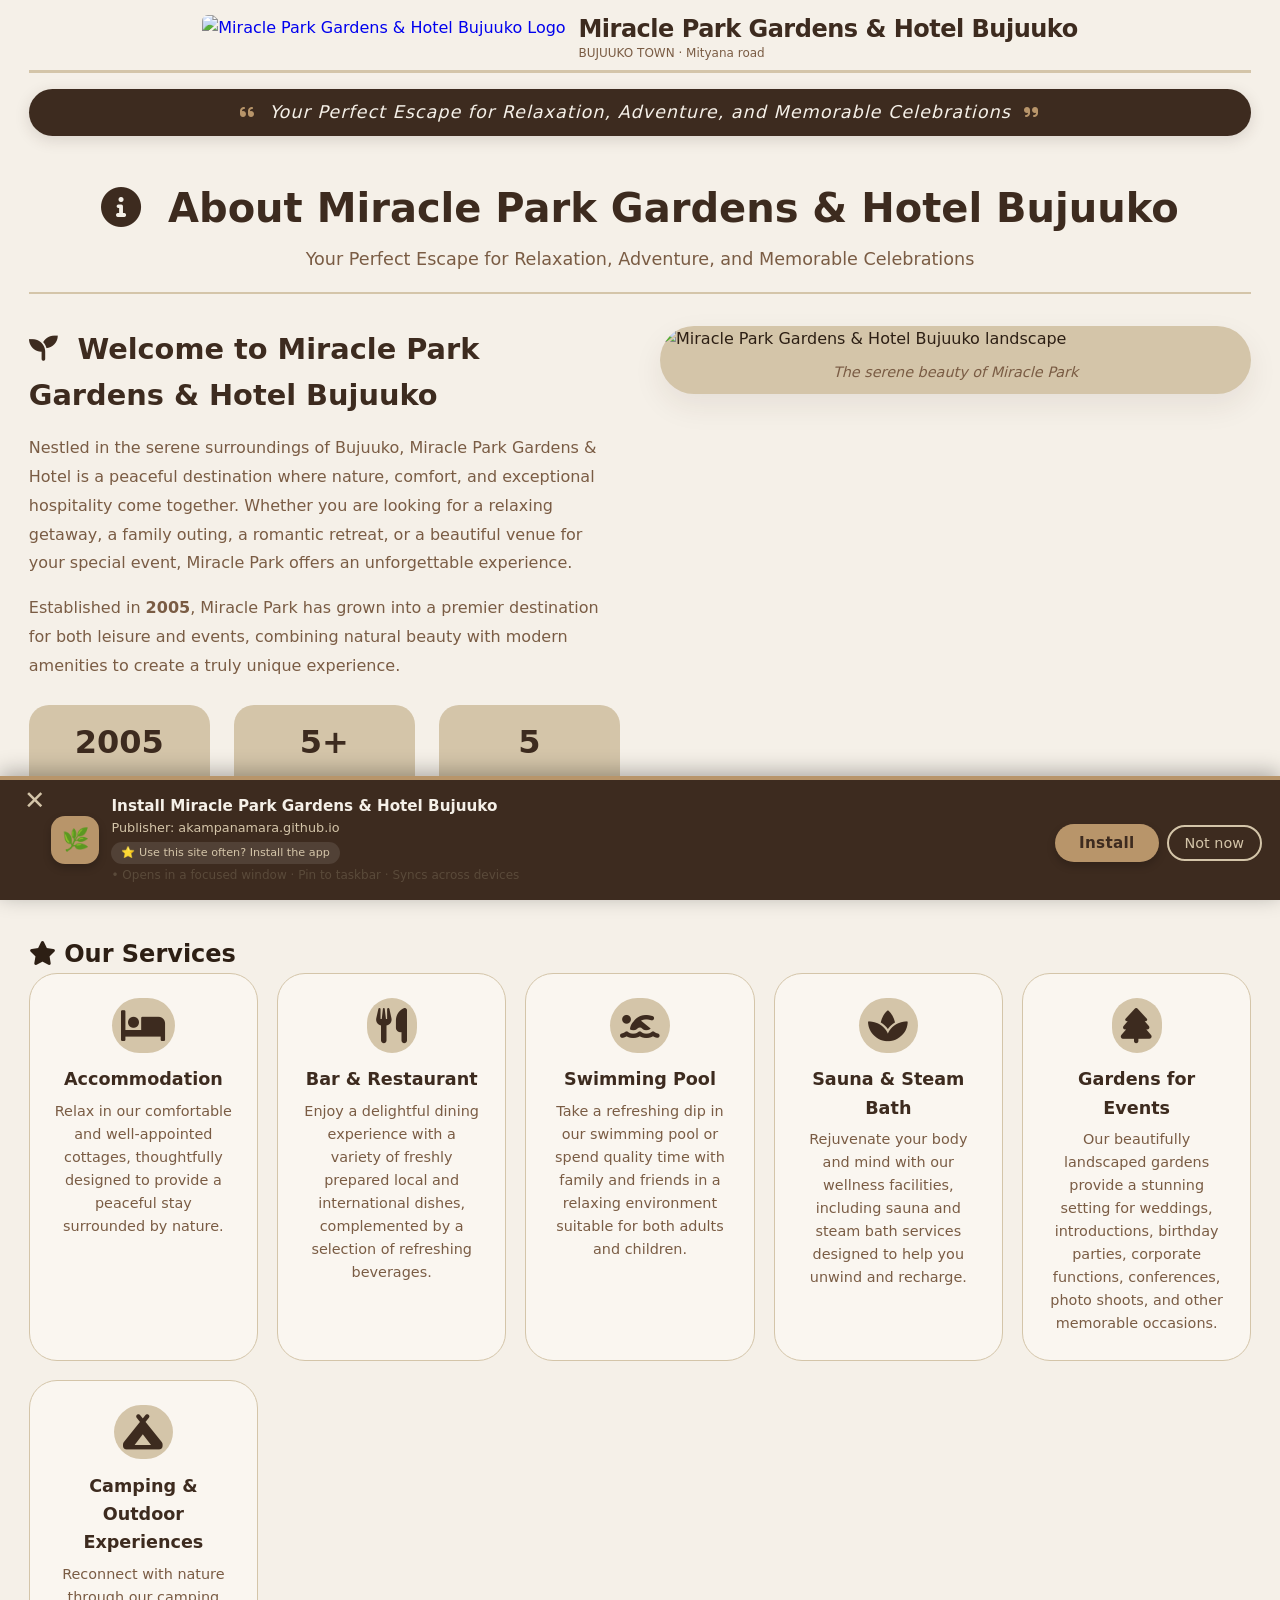
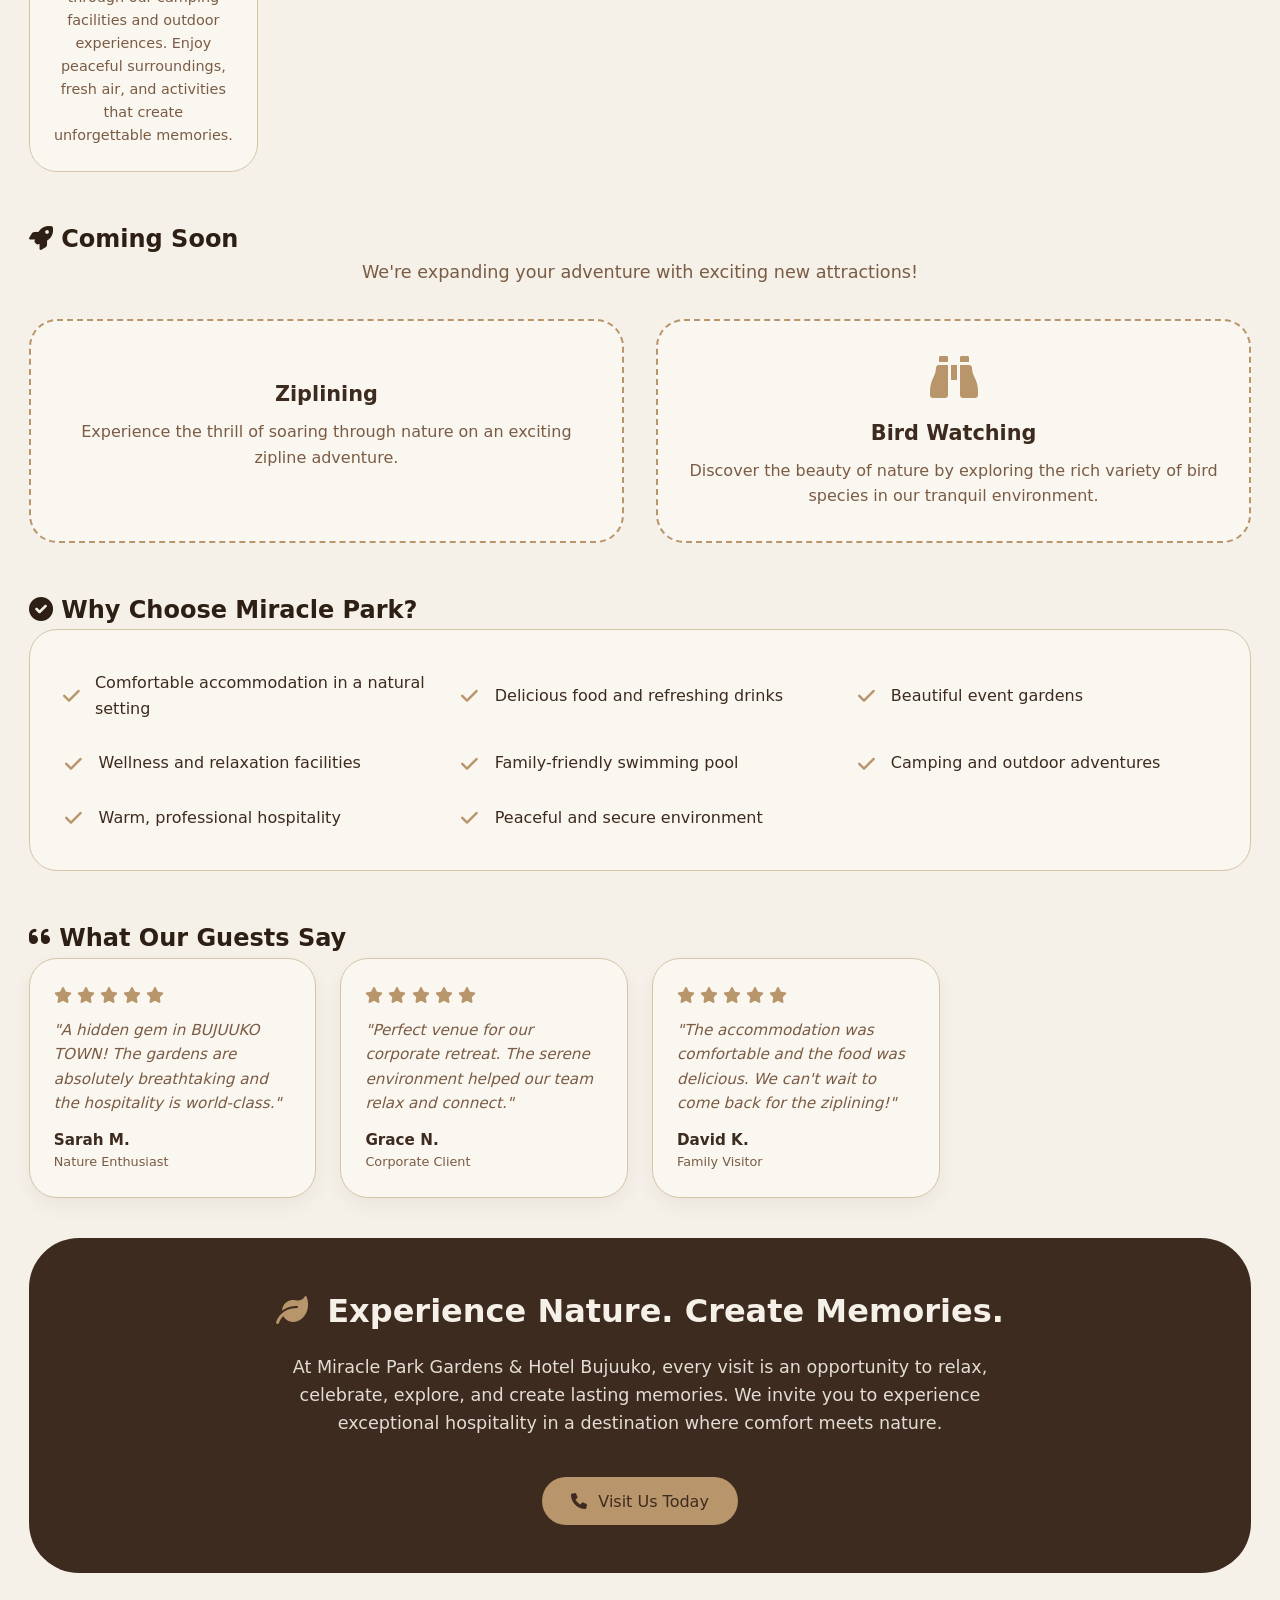
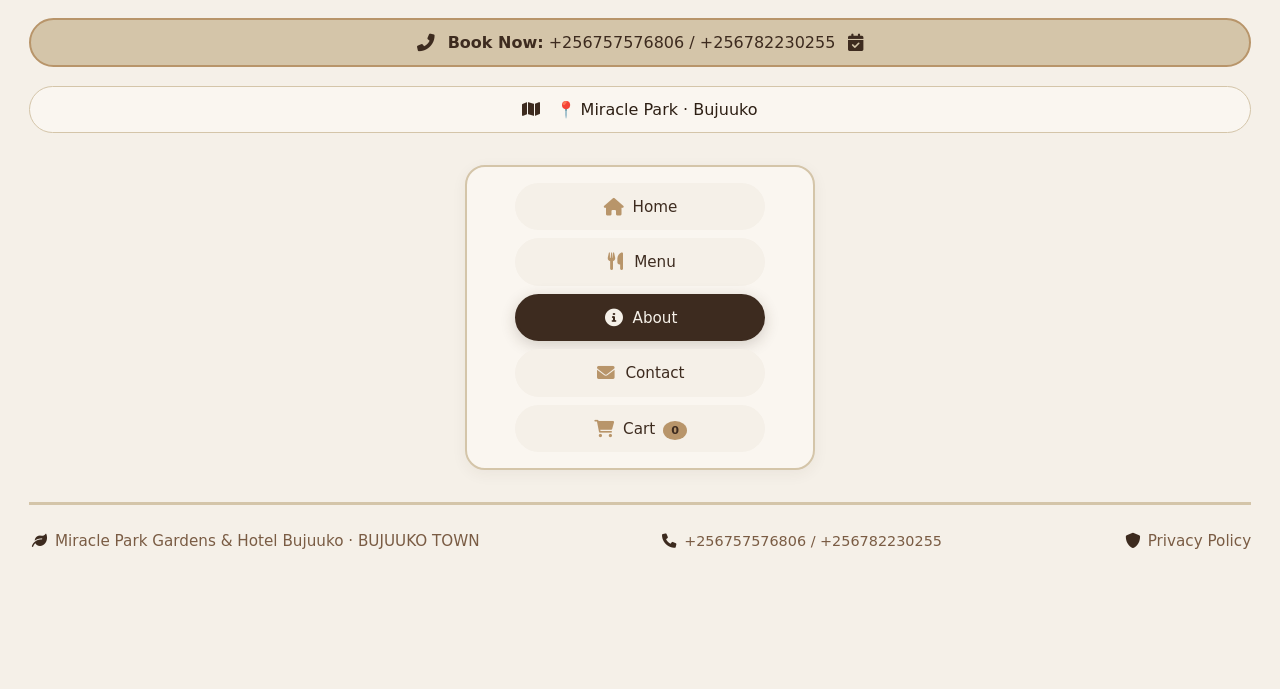
==== commit 5e96c6f2: "Fix HTML formatting and add missing elements" ====
--- a/about.html
+++ b/about.html
@@ -312,7 +312,9 @@
                 <i class="fas fa-phone"></i> +256757576806 / +256782230255
             </div>
             <div>
-                <i class="fas fa-code"></i> with <i class="fas fa-heart"></i>
+                <a href="privacy.html" style="color: var(--coffee-light); text-decoration: none;">
+                    <i class="fas fa-shield-alt"></i> Privacy Policy
+                </a>
             </div>
         </footer>
     </div>
